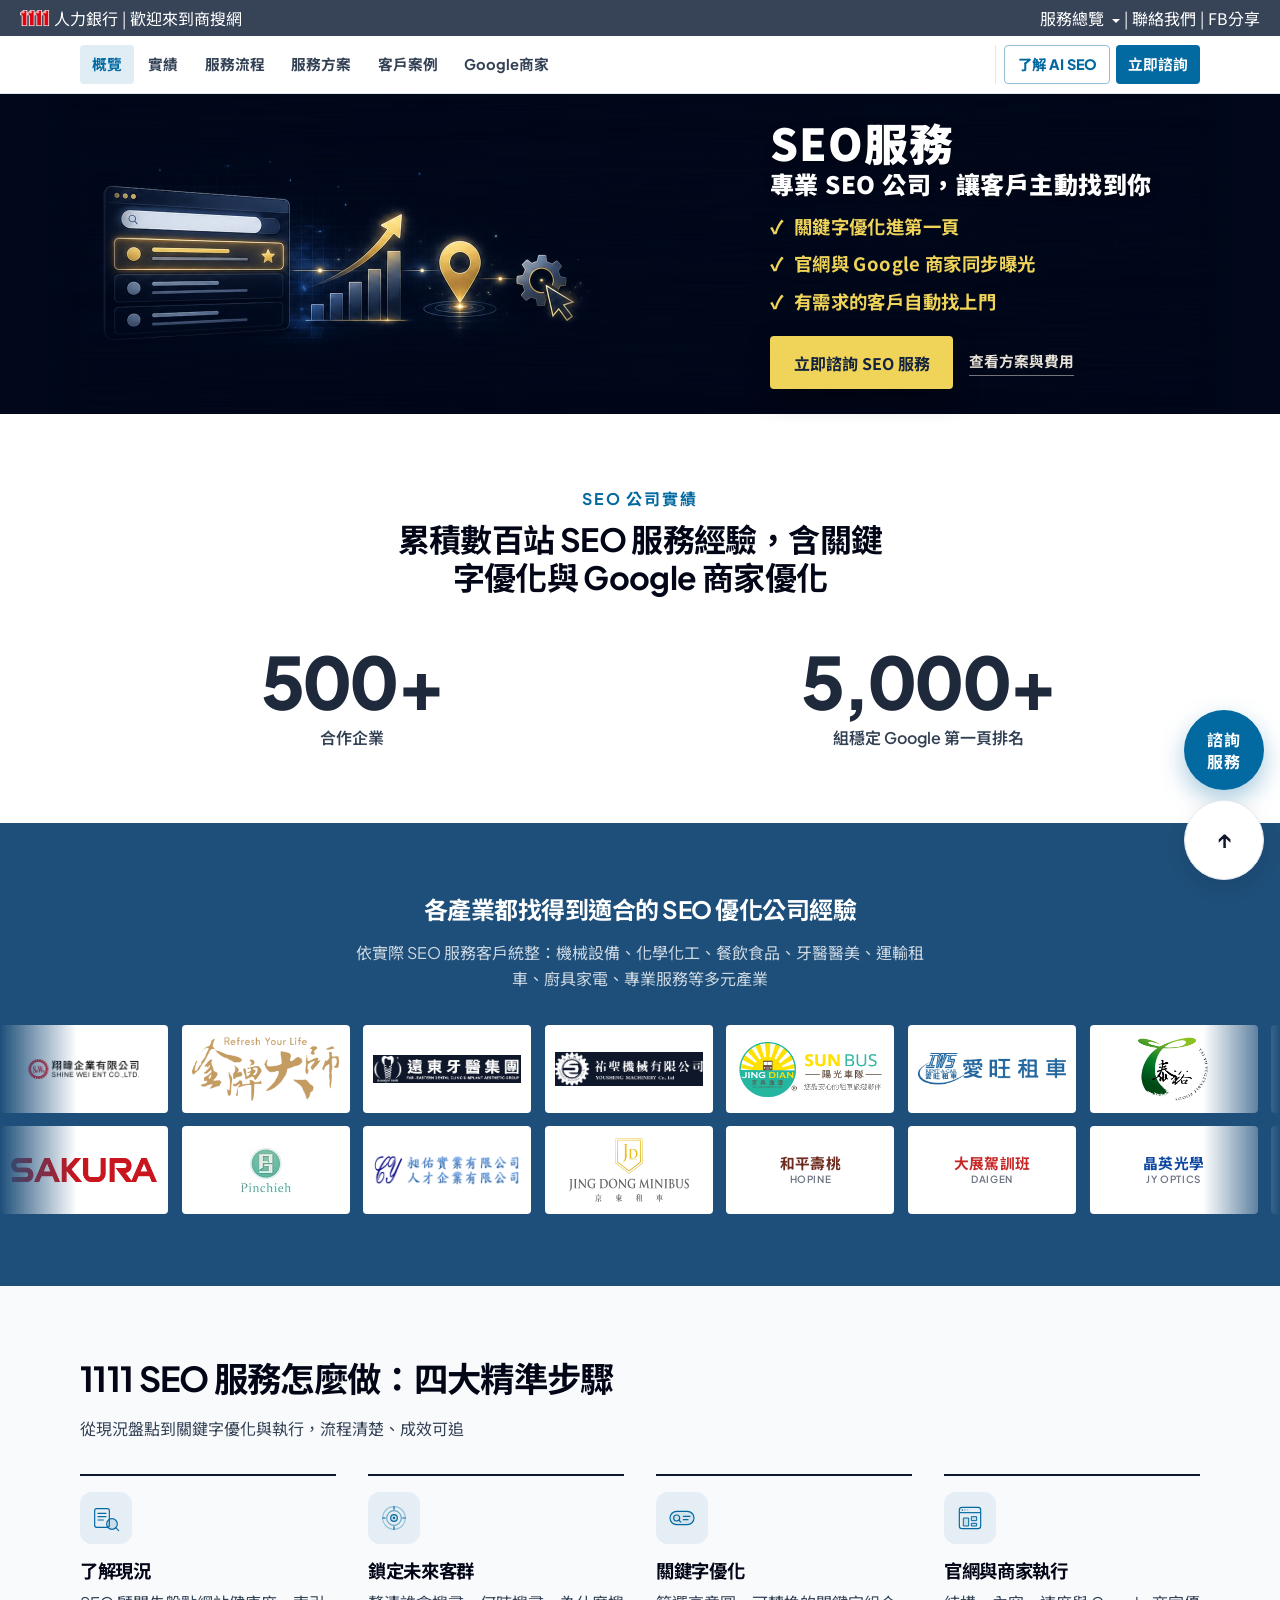
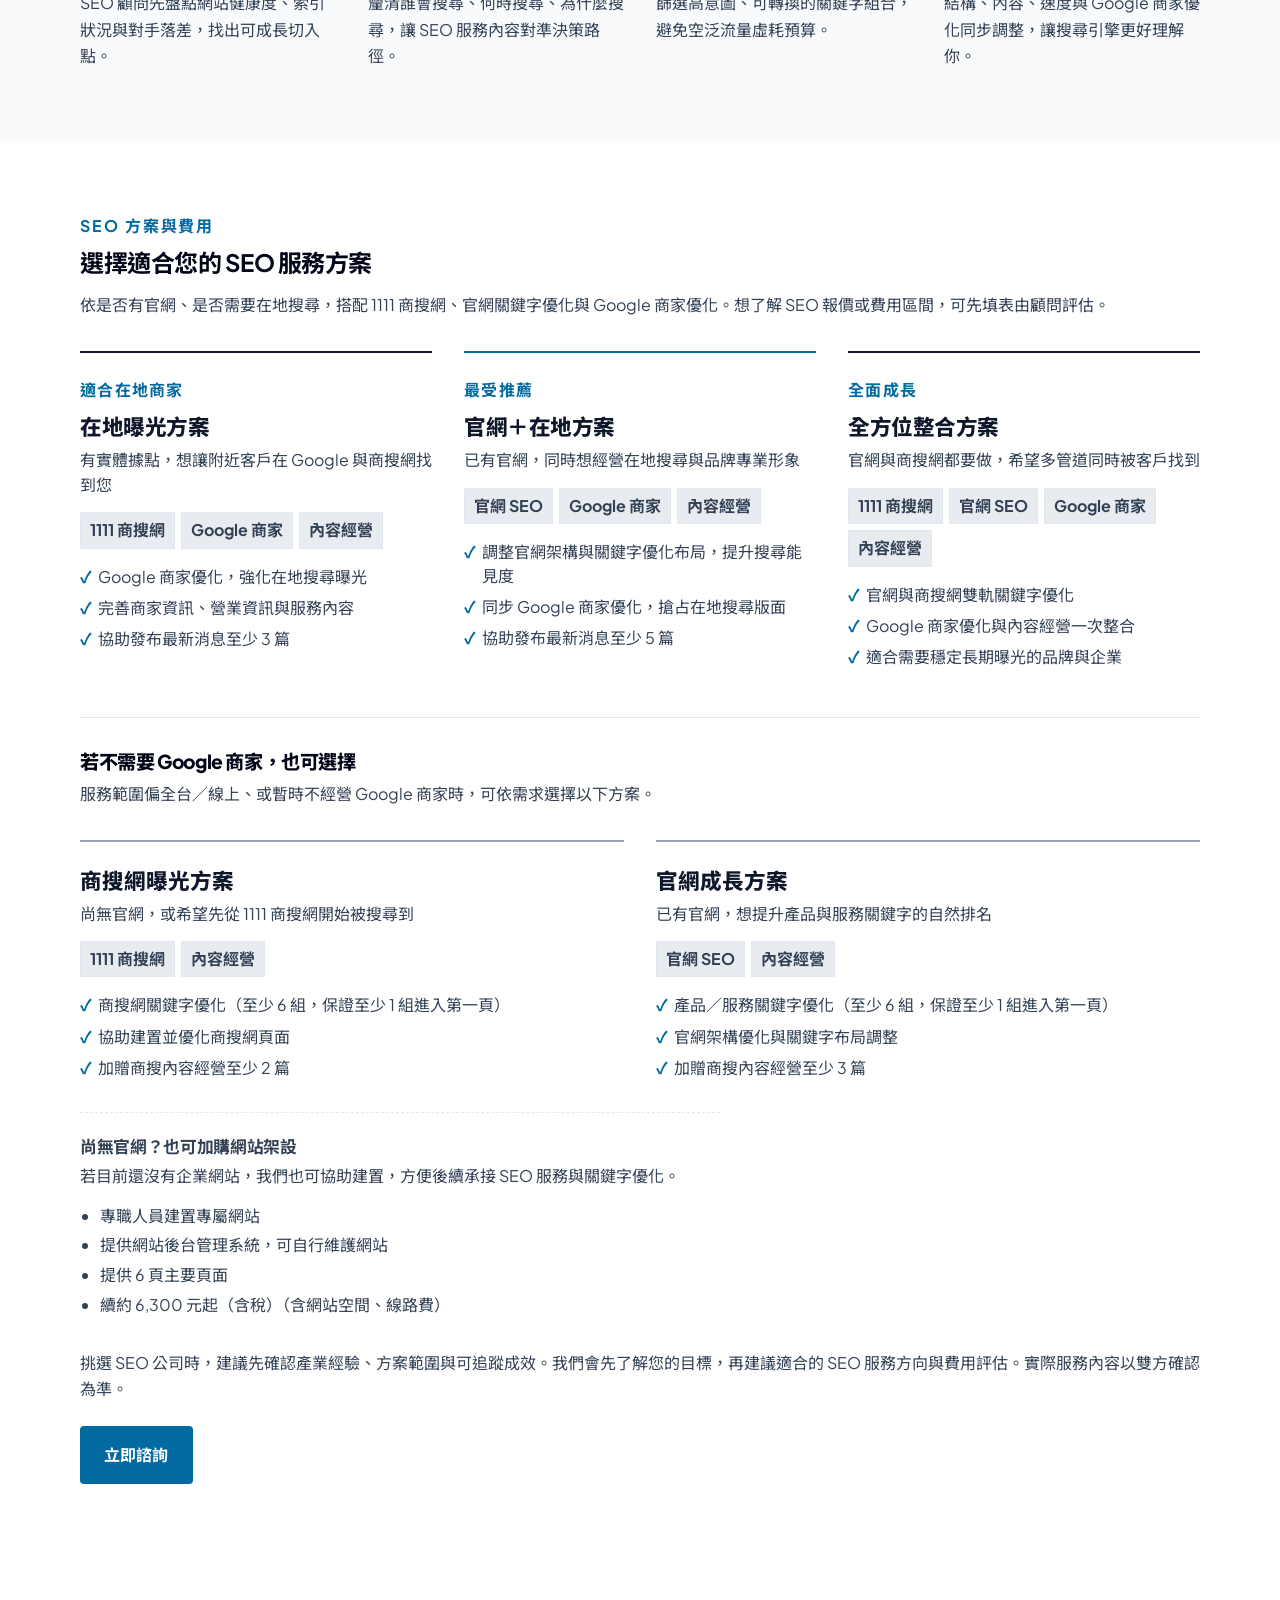
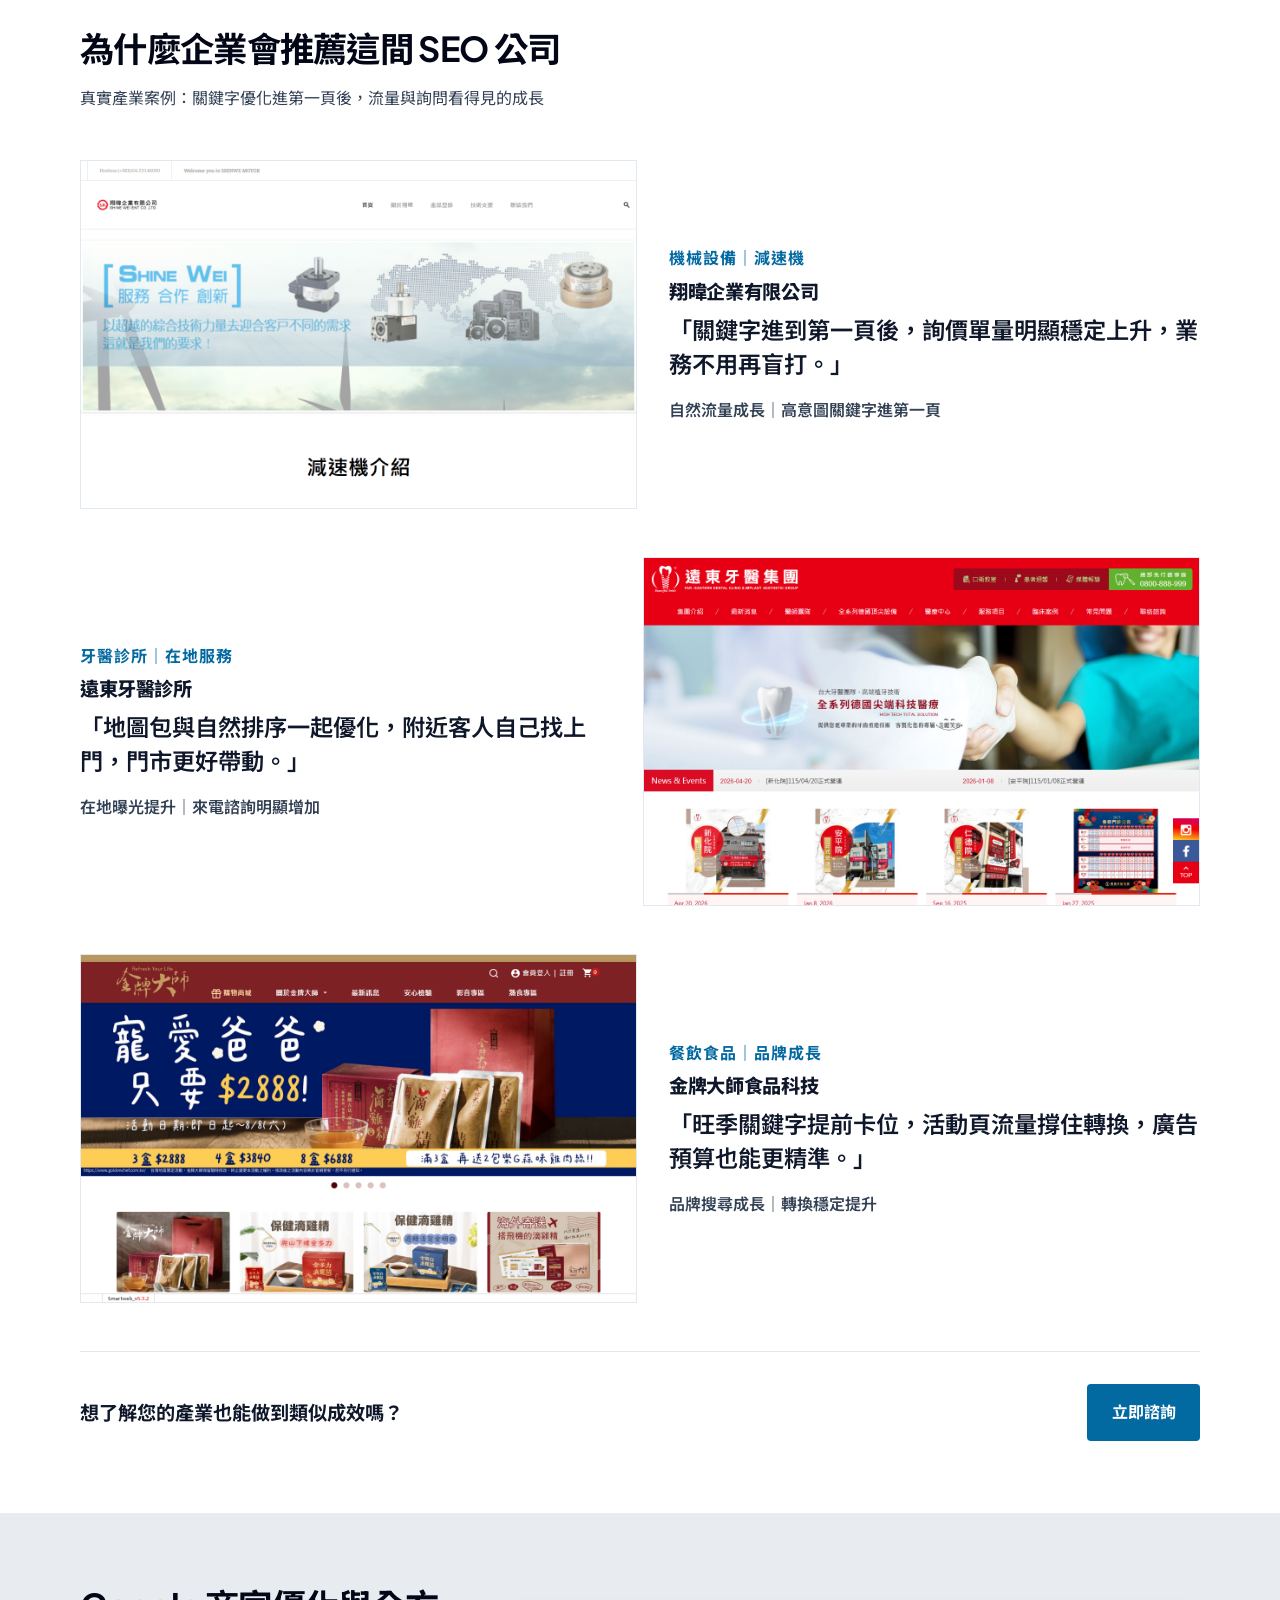
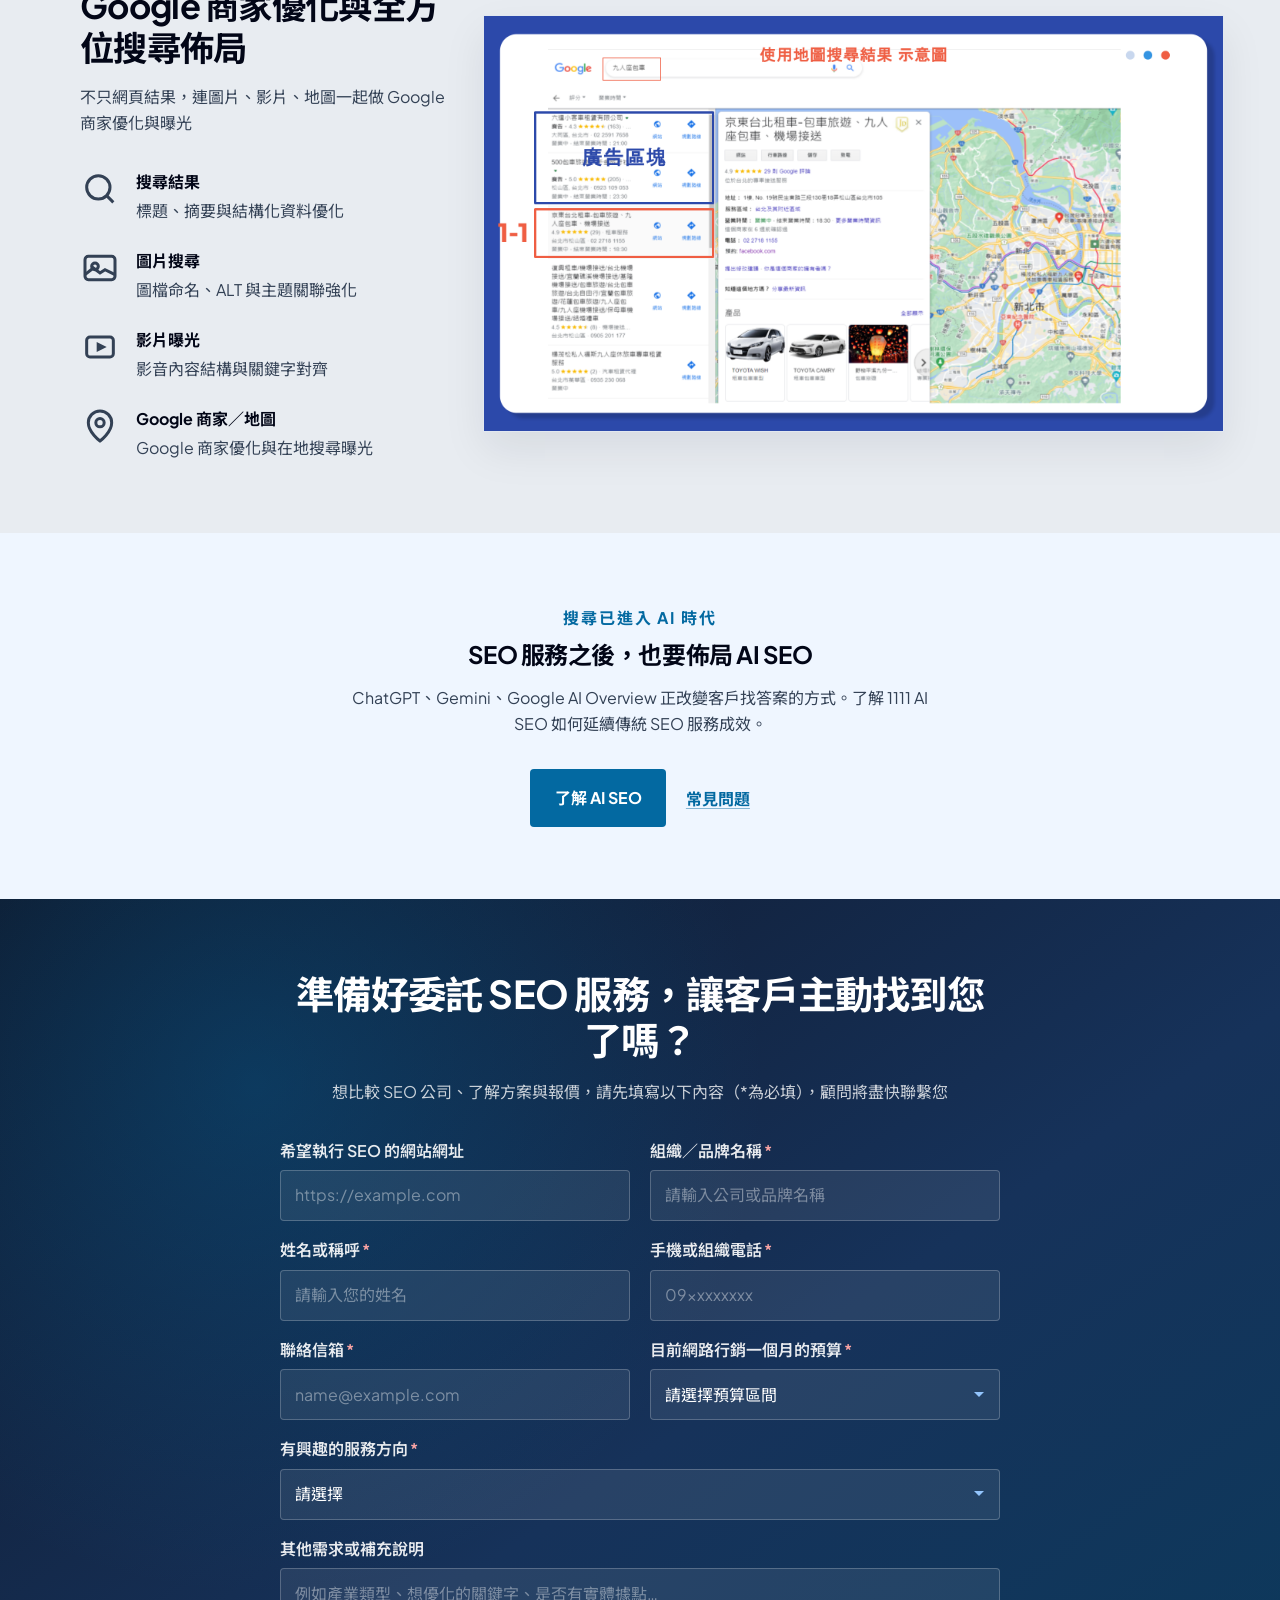
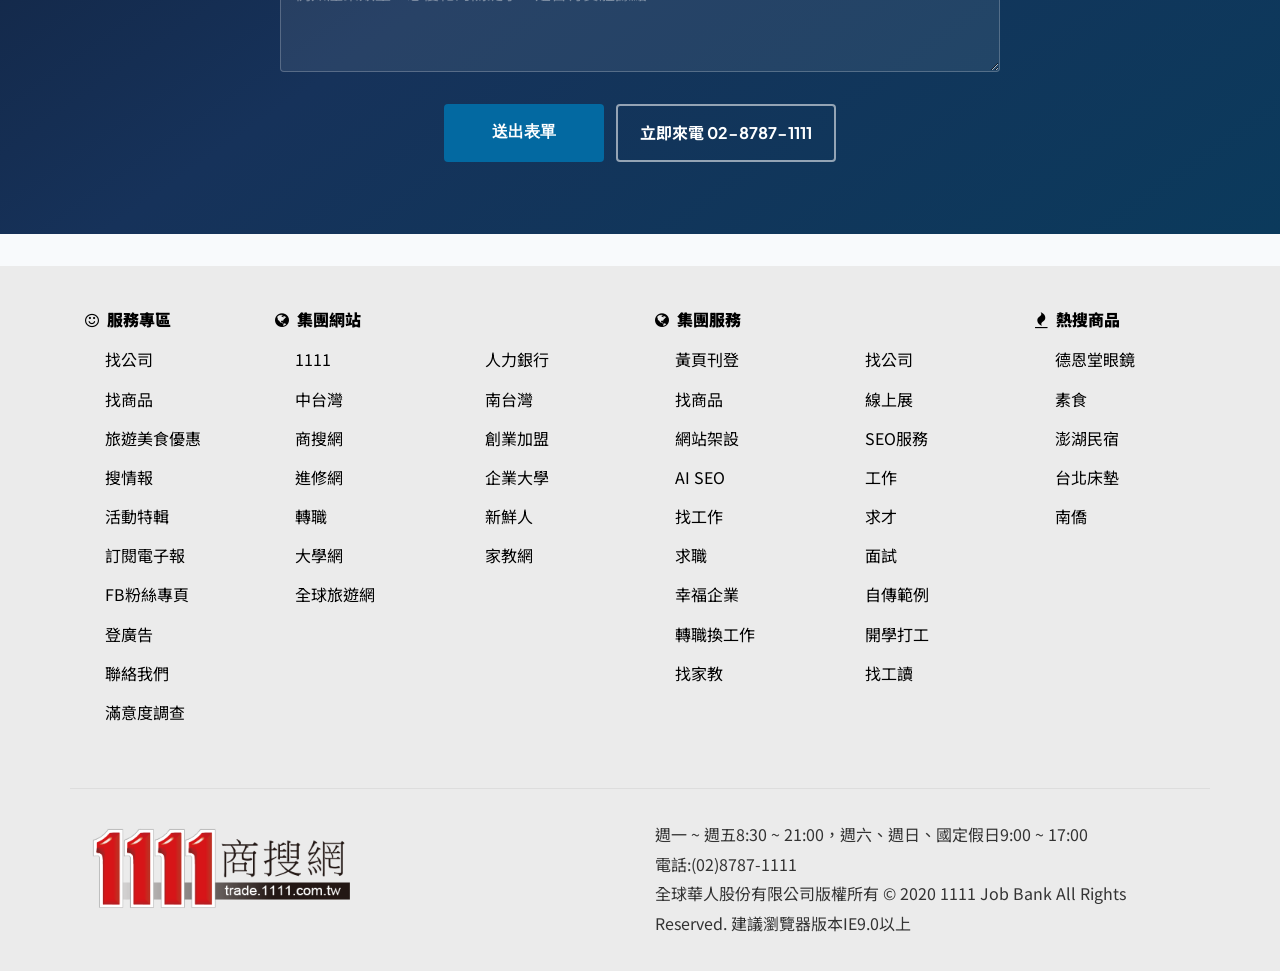
==== index.html @ 1b48c28c "Restore contact form recipients to Jerry and Tina. Co-authored-by: Cursor <cursoragent@cursor.com>" ====
<!DOCTYPE html>
<html lang="zh-Hant">
<head>
  <meta charset="UTF-8" />
  <meta name="viewport" content="width=device-width, initial-scale=1.0" />
  <title>1111 SEO服務｜專業SEO公司協助官網與Google商家排名</title>
  <meta name="description" content="找 SEO 服務？1111 商搜網是專業 SEO 公司，提供官網關鍵字優化、Google 商家優化與商搜網曝光，由 SEO 顧問協助評估方案與費用，讓客戶主動找到你。" />
  <meta name="robots" content="index, follow, max-image-preview:large, max-snippet:-1, max-video-preview:-1" />
  <meta name="author" content="1111商搜網" />
  <link rel="canonical" href="https://trade.1111.com.tw/seo/" />
  <link rel="icon" href="https://trade.1111.com.tw/seo/images/logo-1111.png" type="image/png" />
  <link rel="apple-touch-icon" href="https://trade.1111.com.tw/seo/images/logo-1111.png" />

  <meta property="og:locale" content="zh_TW" />
  <meta property="og:type" content="website" />
  <meta property="og:site_name" content="1111商搜網" />
  <meta property="og:url" content="https://trade.1111.com.tw/seo/" />
  <meta property="og:title" content="1111 SEO服務｜專業SEO公司協助官網與Google商家排名" />
  <meta property="og:description" content="找 SEO 服務？1111 商搜網是專業 SEO 公司，提供官網關鍵字優化、Google 商家優化與商搜網曝光，由 SEO 顧問協助評估方案與費用。" />
  <meta property="og:image" content="https://trade.1111.com.tw/seo/images/og-seo.jpg" />
  <meta property="og:image:width" content="1200" />
  <meta property="og:image:height" content="630" />
  <meta property="og:image:alt" content="1111 SEO服務｜專業SEO公司" />

  <meta name="twitter:card" content="summary_large_image" />
  <meta name="twitter:title" content="1111 SEO服務｜專業SEO公司協助官網與Google商家排名" />
  <meta name="twitter:description" content="1111 商搜網 SEO 服務：官網關鍵字優化、Google 商家優化與商搜網曝光，協助企業進第一頁。" />
  <meta name="twitter:image" content="https://trade.1111.com.tw/seo/images/og-seo.jpg" />

  <link rel="preconnect" href="https://fonts.googleapis.com" />
  <link rel="preconnect" href="https://fonts.gstatic.com" crossorigin />
  <link href="https://fonts.googleapis.com/css2?family=Noto+Sans+TC:wght@500;700;900&family=Plus+Jakarta+Sans:wght@400;500;600;700;800&display=swap" rel="stylesheet" />
  <link rel="stylesheet" href="https://cdnjs.cloudflare.com/ajax/libs/font-awesome/4.7.0/css/font-awesome.min.css" />
  <link rel="stylesheet" href="https://cdnjs.cloudflare.com/ajax/libs/animate.css/4.1.1/animate.min.css" />
  <link rel="stylesheet" href="css/styles.css?v=20260812-6" />
  <link rel="stylesheet" href="css/1111-chrome.css" />

  <script type="application/ld+json">
  {
    "@context": "https://schema.org",
    "@graph": [
      {
        "@type": "Organization",
        "@id": "https://trade.1111.com.tw/#organization",
        "name": "1111商搜網",
        "alternateName": "全球華人股份有限公司",
        "url": "https://trade.1111.com.tw/",
        "logo": {
          "@type": "ImageObject",
          "url": "https://trade.1111.com.tw/seo/images/1111_trade-black-logo.png"
        },
        "telephone": "+886-2-8787-1111",
        "sameAs": [
          "https://www.facebook.com/trade1111"
        ],
        "contactPoint": {
          "@type": "ContactPoint",
          "telephone": "+886-2-8787-1111",
          "contactType": "sales",
          "areaServed": "TW",
          "availableLanguage": ["zh-Hant"]
        }
      },
      {
        "@type": "WebSite",
        "@id": "https://trade.1111.com.tw/#website",
        "url": "https://trade.1111.com.tw/",
        "name": "1111商搜網",
        "publisher": { "@id": "https://trade.1111.com.tw/#organization" },
        "inLanguage": "zh-Hant"
      },
      {
        "@type": "WebPage",
        "@id": "https://trade.1111.com.tw/seo/#webpage",
        "url": "https://trade.1111.com.tw/seo/",
        "name": "1111 SEO服務｜專業SEO公司協助官網與Google商家排名",
        "description": "找 SEO 服務？1111 商搜網是專業 SEO 公司，提供官網關鍵字優化、Google 商家優化與商搜網曝光，由 SEO 顧問協助評估方案與費用，讓客戶主動找到你。",
        "isPartOf": { "@id": "https://trade.1111.com.tw/#website" },
        "about": { "@id": "https://trade.1111.com.tw/seo/#service" },
        "primaryImageOfPage": {
          "@type": "ImageObject",
          "url": "https://trade.1111.com.tw/seo/images/og-seo.jpg",
          "width": 1200,
          "height": 630
        },
        "inLanguage": "zh-Hant",
        "breadcrumb": { "@id": "https://trade.1111.com.tw/seo/#breadcrumb" }
      },
      {
        "@type": "Service",
        "@id": "https://trade.1111.com.tw/seo/#service",
        "name": "1111 SEO服務",
        "alternateName": ["SEO公司", "SEO優化公司", "SEO顧問"],
        "serviceType": "SEO服務／搜尋引擎優化",
        "description": "1111 商搜網提供 SEO 服務與 SEO 顧問諮詢，含官網關鍵字優化、Google 商家優化與商搜網曝光方案，協助企業提升 Google 排名與自然詢問。",
        "provider": { "@id": "https://trade.1111.com.tw/#organization" },
        "areaServed": {
          "@type": "Country",
          "name": "Taiwan"
        },
        "url": "https://trade.1111.com.tw/seo/"
      },
      {
        "@type": "BreadcrumbList",
        "@id": "https://trade.1111.com.tw/seo/#breadcrumb",
        "itemListElement": [
          {
            "@type": "ListItem",
            "position": 1,
            "name": "1111商搜網",
            "item": "https://trade.1111.com.tw/"
          },
          {
            "@type": "ListItem",
            "position": 2,
            "name": "SEO服務",
            "item": "https://trade.1111.com.tw/seo/"
          }
        ]
      }
    ]
  }
  </script>
</head>
<body>
  <!-- 黑Bar STAR (from trade.1111.com.tw) -->
  <!-- 黑Bar for Mobile STAR-->
  <div class="blackbar container-fluid d-block d-sm-none">
    <div class="row justify-content-end align-items-center">
      <ul>
        <li>
          <span>
            <a href="https://trade.1111.com.tw/Login.aspx">會員登入</a>
          </span>
        </li>
        <li><span><a class="dropdown-item disabled">&nbsp;|&nbsp;</a></span></li>
        <li>
          <span>
            <a href="https://trade.1111.com.tw/Reg.aspx">加入會員</a>
          </span>
        </li>
      </ul>
    </div>
  </div>
  <!-- 黑Bar for Mobile END-->
  <!-- 黑Bar for PC STAR-->
  <div class="blackbar container-fluid d-none d-sm-block">
    <div class="row justify-content-between align-items-center">
      <p>
        <a href="https://www.1111.com.tw/" title="1111人力銀行" target="_blank" rel="noopener">
          <img src="images/1111_head-logo.png" title="1111人力銀行" alt="1111人力銀行" />
          <span>人力銀行</span>
        </a>
        <span>&nbsp;|&nbsp;歡迎來到<a href="https://trade.1111.com.tw/" target="_self">商搜網</a></span>
      </p>
      <ul>
        <li class="nav-item dropdown">
          <a class="nav-link dropdown-toggle" href="#" id="navbardrop" data-toggle="dropdown" aria-haspopup="true" aria-expanded="false">
            服務總覽
          </a>
          <div class="dropdown-menu" aria-labelledby="navbardrop">
            <a class="dropdown-header">商搜推薦</a>
            <a class="dropdown-item" href="https://trade.1111.com.tw/company.aspx">找公司</a>
            <a class="dropdown-item" href="https://trade.1111.com.tw/goods.aspx">找商品</a>
            <a class="dropdown-item" href="https://trade.1111.com.tw/NewsList.aspx">搜情報</a>
            <a class="dropdown-item" href="https://trade.1111.com.tw/Events.aspx">活動特輯</a>
            <a class="dropdown-item" href="https://trade.1111.com.tw/Login.aspx">廠商登入</a>
            <a class="dropdown-item" href="https://trade.1111.com.tw/Reg.aspx">廠商註冊</a>
            <a class="dropdown-item" href="https://www.1111.com.tw/talents/epaper/ePaperIntro.asp?epaperNo=6">訂閱電子報</a>
            <a class="dropdown-item" href="https://docs.google.com/forms/d/1Bm0TAOIRC0gWYsR9g8ffPAaGZcdRbR0TsGsvaoNr2Gg/viewform?c=0&amp;w=1">滿意度調查</a>
            <a class="dropdown-item ad-link" href="https://trade.1111.com.tw/AD/TradeAD_Home1.aspx">登廣告</a>
          </div>
        </li>
        <li>&nbsp;|&nbsp;<span><a href="https://trade.1111.com.tw/ContactUs" target="_self">聯絡我們</a></span></li>
        <li>&nbsp;|&nbsp;<span><a href="javascript:void(0);" id="fb-share" target="_self">FB分享</a></span></li>
      </ul>
    </div>
  </div>
  <!-- 黑Bar for PC END-->
  <!-- 黑Bar END-->

  <nav class="page-nav" aria-label="頁面導覽">
    <div class="page-nav__inner">
      <div class="page-nav__sections" aria-label="本頁區塊">
        <a class="page-nav__link page-nav__link--desktop-only is-active" href="#top">概覽</a>
        <a class="page-nav__link page-nav__link--desktop-only" href="#stats">實績</a>
        <a class="page-nav__link" href="#pillars">服務流程</a>
        <a class="page-nav__link page-nav__link--desktop-only" href="#plans">服務方案</a>
        <a class="page-nav__link page-nav__link--desktop-only" href="#cases">客戶案例</a>
        <a class="page-nav__link" href="#google">Google商家</a>
      </div>
      <div class="page-nav__aside">
        <a class="page-nav__page" href="ai-seo.html">了解 AI SEO</a>
        <a class="page-nav__link page-nav__link--cta" href="#contact">立即諮詢</a>
      </div>
    </div>
  </nav>

  <!-- S1 Hero -->
  <section class="hero" id="top" aria-labelledby="hero-title">
    <div class="hero__frame">
      <div class="hero__visual">
        <img
          class="hero__img"
          src="images/hero-banner.jpg"
          alt="1111 SEO服務：專業SEO公司協助官網與Google商家關鍵字優化"
          width="2360"
          height="640"
          fetchpriority="high"
        />
      </div>
      <div class="hero__copy">
        <h1 id="hero-title" class="animate__animated animate__fadeInDown" style="--animate-duration:0.7s;--animate-delay:0.1s">
          <span class="hero__title-main">SEO服務</span>
          <span class="hero__title-sub">專業 SEO 公司，讓客戶主動找到你</span>
        </h1>
        <ul class="hero__benefits animate__animated animate__fadeInUp" style="--animate-duration:0.7s;--animate-delay:0.25s">
          <li>關鍵字優化進第一頁</li>
          <li>官網與 Google 商家同步曝光</li>
          <li>有需求的客戶自動找上門</li>
        </ul>
        <div class="hero__cta animate__animated animate__fadeInUp" style="--animate-duration:0.7s;--animate-delay:0.4s">
          <a class="btn btn--primary" href="#contact">立即諮詢 SEO 服務</a>
          <a class="hero__cta-link hero__cta-link--desktop-only" href="#plans">查看方案與費用</a>
          <a class="hero__cta-link hero__cta-link--mobile-only" href="#pillars">查看服務流程</a>
        </div>
      </div>
    </div>
  </section>

  <!-- S2 Stats -->
  <section class="section stats section--desktop-only" id="stats" aria-labelledby="stats-title">
    <div class="container">
      <p class="eyebrow reveal" data-animate="fadeInUp">SEO 公司實績</p>
      <h2 id="stats-title" class="reveal" data-animate="fadeInUp" data-delay="0.08s">累積數百站 SEO 服務經驗，含關鍵字優化與 Google 商家優化</h2>
      <div class="stats__grid">
        <div class="stat reveal" data-animate="fadeInUp" data-delay="0.12s">
          <p class="stat__num" data-count="500" data-suffix="+">0+</p>
          <p class="stat__label">合作企業</p>
        </div>
        <div class="stat reveal" data-animate="fadeInUp" data-delay="0.22s">
          <p class="stat__num" data-count="5000" data-suffix="+">0+</p>
          <p class="stat__label">組穩定 Google 第一頁排名</p>
        </div>
      </div>
    </div>
  </section>

  <!-- S3 Logo marquee -->
  <section class="section logos section--desktop-only" id="logos" aria-labelledby="logos-title">
    <div class="container">
      <h2 id="logos-title" class="reveal" data-animate="fadeInUp">各產業都找得到適合的 SEO 優化公司經驗</h2>
      <p class="section__sub reveal" data-animate="fadeInUp" data-delay="0.08s">依實際 SEO 服務客戶統整：機械設備、化學化工、餐飲食品、牙醫醫美、運輸租車、廚具家電、專業服務等多元產業</p>
    </div>
    <div class="logo-marquee reveal" data-animate="fadeIn" data-delay="0.12s" data-duration="0.7s" aria-label="合作廠商品牌">
      <div class="logo-marquee__row logo-marquee__row--ltr">
        <div class="logo-marquee__track">
          <ul class="logo-marquee__group" role="list">
            <li>
              <a href="https://www.shinwe.com.tw/" target="_blank" rel="noopener" title="翔暐企業有限公司">
                <img src="images/logos/shinwe.png" alt="翔暐企業有限公司" loading="lazy" width="308" height="42" />
              </a>
            </li>
            <li>
              <a href="https://www.goldenchef.com.tw/" target="_blank" rel="noopener" title="金牌大師食品科技">
                <img src="images/logos/goldenchef.png" alt="金牌大師食品科技" loading="lazy" width="200" height="80" />
              </a>
            </li>
            <li>
              <a href="https://www.fed.com.tw/" target="_blank" rel="noopener" title="遠東牙醫診所">
                <img src="images/logos/fed.png" alt="遠東牙醫診所" loading="lazy" width="240" height="80" />
              </a>
            </li>
            <li>
              <a href="https://www.yousheng.com.tw/" target="_blank" rel="noopener" title="祐聖機械">
                <img src="images/logos/yousheng.png" alt="祐聖機械" loading="lazy" width="240" height="56" />
              </a>
            </li>
            <li>
              <a href="https://sunbus-tw.com/" target="_blank" rel="noopener" title="京典通運">
                <img src="images/logos/sunbus.png" alt="京典通運" loading="lazy" width="240" height="80" />
              </a>
            </li>
            <li>
              <a href="https://www.iws.com.tw/" target="_blank" rel="noopener" title="IWS愛旺租車">
                <img src="images/logos/iws.png" alt="IWS愛旺租車" loading="lazy" width="240" height="80" />
              </a>
            </li>
            <li>
              <a href="https://www.taiyu-food.com.tw/" target="_blank" rel="noopener" title="品裕素食食品">
                <img src="images/logos/taiyu.png" alt="品裕素食食品" loading="lazy" width="200" height="160" />
              </a>
            </li>
            <li>
              <a href="https://topbuild.com.tw/" target="_blank" rel="noopener" title="綠藝建設">
                <img src="images/logos/topbuild.svg" alt="綠藝建設" loading="lazy" width="127" height="39" />
              </a>
            </li>
            <li>
              <a href="https://www.liftcar.com.tw/" target="_blank" rel="noopener" title="翔笙國際機械">
                <img src="images/logos/liftcar.png" alt="翔笙國際機械" loading="lazy" width="240" height="60" />
              </a>
            </li>
            <li>
              <a class="logo-tile" href="https://www.taichiang.com.tw/" target="_blank" rel="noopener" title="台江化學工業">
                <span class="logo-tile__name" style="--tile-color:#1e4f7a">台江化學</span>
                <span class="logo-tile__en">TAI CHIANG</span>
              </a>
            </li>
          </ul>
          <ul class="logo-marquee__group" role="presentation" aria-hidden="true">
            <li>
              <a href="https://www.shinwe.com.tw/" target="_blank" rel="noopener" tabindex="-1">
                <img src="images/logos/shinwe.png" alt="翔暐企業有限公司" loading="lazy" width="308" height="42" />
              </a>
            </li>
            <li>
              <a href="https://www.goldenchef.com.tw/" target="_blank" rel="noopener" tabindex="-1">
                <img src="images/logos/goldenchef.png" alt="金牌大師食品科技" loading="lazy" width="200" height="80" />
              </a>
            </li>
            <li>
              <a href="https://www.fed.com.tw/" target="_blank" rel="noopener" tabindex="-1">
                <img src="images/logos/fed.png" alt="遠東牙醫診所" loading="lazy" width="240" height="80" />
              </a>
            </li>
            <li>
              <a href="https://www.yousheng.com.tw/" target="_blank" rel="noopener" tabindex="-1">
                <img src="images/logos/yousheng.png" alt="祐聖機械" loading="lazy" width="240" height="56" />
              </a>
            </li>
            <li>
              <a href="https://sunbus-tw.com/" target="_blank" rel="noopener" tabindex="-1">
                <img src="images/logos/sunbus.png" alt="京典通運" loading="lazy" width="240" height="80" />
              </a>
            </li>
            <li>
              <a href="https://www.iws.com.tw/" target="_blank" rel="noopener" tabindex="-1">
                <img src="images/logos/iws.png" alt="IWS愛旺租車" loading="lazy" width="240" height="80" />
              </a>
            </li>
            <li>
              <a href="https://www.taiyu-food.com.tw/" target="_blank" rel="noopener" tabindex="-1">
                <img src="images/logos/taiyu.png" alt="品裕素食食品" loading="lazy" width="200" height="160" />
              </a>
            </li>
            <li>
              <a href="https://topbuild.com.tw/" target="_blank" rel="noopener" tabindex="-1">
                <img src="images/logos/topbuild.svg" alt="綠藝建設" loading="lazy" width="127" height="39" />
              </a>
            </li>
            <li>
              <a href="https://www.liftcar.com.tw/" target="_blank" rel="noopener" tabindex="-1">
                <img src="images/logos/liftcar.png" alt="翔笙國際機械" loading="lazy" width="240" height="60" />
              </a>
            </li>
            <li>
              <a class="logo-tile" href="https://www.taichiang.com.tw/" target="_blank" rel="noopener" tabindex="-1">
                <span class="logo-tile__name" style="--tile-color:#1e4f7a">台江化學</span>
                <span class="logo-tile__en">TAI CHIANG</span>
              </a>
            </li>
          </ul>
        </div>
      </div>
      <div class="logo-marquee__row logo-marquee__row--rtl">
        <div class="logo-marquee__track">
          <ul class="logo-marquee__group" role="list">
            <li>
              <a href="https://www.sakura.com.tw/" target="_blank" rel="noopener" title="台灣櫻花">
                <img src="images/logos/sakura.png" alt="台灣櫻花" loading="lazy" width="240" height="80" />
              </a>
            </li>
            <li>
              <a href="https://www.pinchieh.com/" target="_blank" rel="noopener" title="品捷翻譯社">
                <img src="images/logos/pinchieh.jpg" alt="品捷翻譯社" loading="lazy" width="160" height="160" />
              </a>
            </li>
            <li>
              <a href="https://www.changyoulift.com/" target="_blank" rel="noopener" title="昶佑實業">
                <img src="images/logos/changyou.png" alt="昶佑實業" loading="lazy" width="240" height="80" />
              </a>
            </li>
            <li>
              <a href="https://www.jdminibus.com/" target="_blank" rel="noopener" title="京東小客車租賃">
                <img src="images/logos/jdminibus.svg" alt="京東小客車租賃" loading="lazy" width="240" height="128" />
              </a>
            </li>
            <li>
              <a class="logo-tile" href="http://www.hopine.com.tw/" target="_blank" rel="noopener" title="和品食品／和平壽桃">
                <span class="logo-tile__name" style="--tile-color:#6d2c1f">和平壽桃</span>
                <span class="logo-tile__en">HOPINE</span>
              </a>
            </li>
            <li>
              <a class="logo-tile" href="http://www.daigen.com.tw/" target="_blank" rel="noopener" title="大展汽車駕訓班">
                <span class="logo-tile__name" style="--tile-color:#c62828">大展駕訓班</span>
                <span class="logo-tile__en">DAIGEN</span>
              </a>
            </li>
            <li>
              <a class="logo-tile" href="https://www.048870465.com.tw/" target="_blank" rel="noopener" title="晶英光學社">
                <span class="logo-tile__name" style="--tile-color:#0d47a1">晶英光學</span>
                <span class="logo-tile__en">JY OPTICS</span>
              </a>
            </li>
            <li>
              <a class="logo-tile" href="https://www.apple-dentist.com.tw/" target="_blank" rel="noopener" title="蘋果聯盟牙醫診所">
                <span class="logo-tile__name" style="--tile-color:#e53935">蘋果聯盟牙醫</span>
                <span class="logo-tile__en">APPLE DENTIST</span>
              </a>
            </li>
            <li>
              <a href="https://www.mace.com.tw/" target="_blank" rel="noopener" title="碼析企業／麻吉POS">
                <img src="images/logos/mace.jpg" alt="碼析企業／麻吉POS" loading="lazy" width="160" height="80" />
              </a>
            </li>
          </ul>
          <ul class="logo-marquee__group" role="presentation" aria-hidden="true">
            <li>
              <a href="https://www.sakura.com.tw/" target="_blank" rel="noopener" tabindex="-1">
                <img src="images/logos/sakura.png" alt="台灣櫻花" loading="lazy" width="240" height="80" />
              </a>
            </li>
            <li>
              <a href="https://www.pinchieh.com/" target="_blank" rel="noopener" tabindex="-1">
                <img src="images/logos/pinchieh.jpg" alt="品捷翻譯社" loading="lazy" width="160" height="160" />
              </a>
            </li>
            <li>
              <a href="https://www.changyoulift.com/" target="_blank" rel="noopener" tabindex="-1">
                <img src="images/logos/changyou.png" alt="昶佑實業" loading="lazy" width="240" height="80" />
              </a>
            </li>
            <li>
              <a href="https://www.jdminibus.com/" target="_blank" rel="noopener" tabindex="-1">
                <img src="images/logos/jdminibus.svg" alt="京東小客車租賃" loading="lazy" width="240" height="128" />
              </a>
            </li>
            <li>
              <a class="logo-tile" href="http://www.hopine.com.tw/" target="_blank" rel="noopener" tabindex="-1">
                <span class="logo-tile__name" style="--tile-color:#6d2c1f">和平壽桃</span>
                <span class="logo-tile__en">HOPINE</span>
              </a>
            </li>
            <li>
              <a class="logo-tile" href="http://www.daigen.com.tw/" target="_blank" rel="noopener" tabindex="-1">
                <span class="logo-tile__name" style="--tile-color:#c62828">大展駕訓班</span>
                <span class="logo-tile__en">DAIGEN</span>
              </a>
            </li>
            <li>
              <a class="logo-tile" href="https://www.048870465.com.tw/" target="_blank" rel="noopener" tabindex="-1">
                <span class="logo-tile__name" style="--tile-color:#0d47a1">晶英光學</span>
                <span class="logo-tile__en">JY OPTICS</span>
              </a>
            </li>
            <li>
              <a class="logo-tile" href="https://www.apple-dentist.com.tw/" target="_blank" rel="noopener" tabindex="-1">
                <span class="logo-tile__name" style="--tile-color:#e53935">蘋果聯盟牙醫</span>
                <span class="logo-tile__en">APPLE DENTIST</span>
              </a>
            </li>
            <li>
              <a href="https://www.mace.com.tw/" target="_blank" rel="noopener" tabindex="-1">
                <img src="images/logos/mace.jpg" alt="碼析企業／麻吉POS" loading="lazy" width="160" height="80" />
              </a>
            </li>
          </ul>
        </div>
      </div>
    </div>
  </section>

  <!-- S4 Four pillars -->
  <section class="section pillars" id="pillars" aria-labelledby="pillars-title">
    <div class="container">
      <h2 id="pillars-title" class="reveal" data-animate="fadeInUp">1111 SEO 服務怎麼做：四大精準步驟</h2>
      <p class="section__sub reveal" data-animate="fadeInUp" data-delay="0.08s">從現況盤點到關鍵字優化與執行，流程清楚、成效可追</p>
      <div class="pillars__grid">
        <article class="pillar reveal" data-animate="fadeInUp" data-delay="0s">
          <div class="pillar__icon" aria-hidden="true">
            <svg viewBox="0 0 48 48" fill="none">
              <rect x="7" y="10" width="22" height="28" rx="3" stroke="currentColor" stroke-width="1.75"/>
              <path d="M12 17h12M12 22h12M12 27h8" stroke="currentColor" stroke-width="1.75" stroke-linecap="round"/>
              <circle cx="33" cy="33" r="8" fill="currentColor" fill-opacity="0.12" stroke="currentColor" stroke-width="1.75"/>
              <path d="M38.5 38.5L43 43" stroke="currentColor" stroke-width="1.75" stroke-linecap="round"/>
            </svg>
          </div>
          <h3>了解現況</h3>
          <p>SEO 顧問先盤點網站健康度、索引狀況與對手落差，找出可成長切入點。</p>
        </article>
        <article class="pillar reveal" data-animate="fadeInUp" data-delay="0.1s">
          <div class="pillar__icon" aria-hidden="true">
            <svg viewBox="0 0 48 48" fill="none">
              <circle cx="24" cy="24" r="17" stroke="currentColor" stroke-width="1.75" stroke-opacity="0.35"/>
              <circle cx="24" cy="24" r="11" stroke="currentColor" stroke-width="1.75" stroke-opacity="0.55"/>
              <circle cx="24" cy="24" r="5" fill="currentColor" fill-opacity="0.15" stroke="currentColor" stroke-width="1.75"/>
              <circle cx="24" cy="24" r="1.75" fill="currentColor"/>
              <path d="M24 7v4M24 37v4M7 24h4M37 24h4" stroke="currentColor" stroke-width="1.75" stroke-linecap="round"/>
            </svg>
          </div>
          <h3>鎖定未來客群</h3>
          <p>釐清誰會搜尋、何時搜尋、為什麼搜尋，讓 SEO 服務內容對準決策路徑。</p>
        </article>
        <article class="pillar reveal" data-animate="fadeInUp" data-delay="0.2s">
          <div class="pillar__icon" aria-hidden="true">
            <svg viewBox="0 0 48 48" fill="none">
              <rect x="6" y="14" width="36" height="20" rx="10" fill="currentColor" fill-opacity="0.08" stroke="currentColor" stroke-width="1.75"/>
              <circle cx="16" cy="24" r="4.5" stroke="currentColor" stroke-width="1.75"/>
              <path d="M19.2 27.2L22 30" stroke="currentColor" stroke-width="1.75" stroke-linecap="round"/>
              <path d="M26 21.5h10M26 26.5h7" stroke="currentColor" stroke-width="1.75" stroke-linecap="round"/>
            </svg>
          </div>
          <h3>關鍵字優化</h3>
          <p>篩選高意圖、可轉換的關鍵字組合，避免空泛流量虛耗預算。</p>
        </article>
        <article class="pillar reveal" data-animate="fadeInUp" data-delay="0.3s">
          <div class="pillar__icon" aria-hidden="true">
            <svg viewBox="0 0 48 48" fill="none">
              <rect x="8" y="8" width="32" height="32" rx="4" stroke="currentColor" stroke-width="1.75"/>
              <path d="M8 16h32" stroke="currentColor" stroke-width="1.75"/>
              <circle cx="12.5" cy="12" r="1.25" fill="currentColor"/>
              <circle cx="16.5" cy="12" r="1.25" fill="currentColor" fill-opacity="0.55"/>
              <circle cx="20.5" cy="12" r="1.25" fill="currentColor" fill-opacity="0.35"/>
              <path d="M14 24h8v12H14zM26 22h8v6h-8zM26 32h8v4h-8z" fill="currentColor" fill-opacity="0.12" stroke="currentColor" stroke-width="1.5" stroke-linejoin="round"/>
            </svg>
          </div>
          <h3>官網與商家執行</h3>
          <p>結構、內容、速度與 Google 商家優化同步調整，讓搜尋引擎更好理解你。</p>
        </article>
      </div>
    </div>
  </section>

  <!-- Plans -->
  <section class="section plans section--desktop-only" id="plans" aria-labelledby="plans-title">
    <div class="container">
      <p class="eyebrow reveal" data-animate="fadeInUp">SEO 方案與費用</p>
      <h2 id="plans-title" class="reveal" data-animate="fadeInUp" data-delay="0.08s">選擇適合您的 SEO 服務方案</h2>
      <p class="section__sub reveal" data-animate="fadeInUp" data-delay="0.12s">依是否有官網、是否需要在地搜尋，搭配 1111 商搜網、官網關鍵字優化與 Google 商家優化。想了解 SEO 報價或費用區間，可先填表由顧問評估。</p>

      <div class="plans__grid plans__grid--main">
        <article class="plan reveal" data-animate="fadeInUp" data-delay="0s">
          <p class="plan__badge">適合在地商家</p>
          <h3 class="plan__name">在地曝光方案</h3>
          <p class="plan__who">有實體據點，想讓附近客戶在 Google 與商搜網找到您</p>
          <ul class="plan__tags" aria-label="服務項目">
            <li>1111 商搜網</li>
            <li>Google 商家</li>
            <li>內容經營</li>
          </ul>
          <ul class="plan__features">
            <li>Google 商家優化，強化在地搜尋曝光</li>
            <li>完善商家資訊、營業資訊與服務內容</li>
            <li>協助發布最新消息至少 3 篇</li>
          </ul>
        </article>

        <article class="plan plan--featured reveal" data-animate="fadeInUp" data-delay="0.1s">
          <p class="plan__badge">最受推薦</p>
          <h3 class="plan__name">官網＋在地方案</h3>
          <p class="plan__who">已有官網，同時想經營在地搜尋與品牌專業形象</p>
          <ul class="plan__tags" aria-label="服務項目">
            <li>官網 SEO</li>
            <li>Google 商家</li>
            <li>內容經營</li>
          </ul>
          <ul class="plan__features">
            <li>調整官網架構與關鍵字優化布局，提升搜尋能見度</li>
            <li>同步 Google 商家優化，搶占在地搜尋版面</li>
            <li>協助發布最新消息至少 5 篇</li>
          </ul>
        </article>

        <article class="plan reveal" data-animate="fadeInUp" data-delay="0.2s">
          <p class="plan__badge">全面成長</p>
          <h3 class="plan__name">全方位整合方案</h3>
          <p class="plan__who">官網與商搜網都要做，希望多管道同時被客戶找到</p>
          <ul class="plan__tags" aria-label="服務項目">
            <li>1111 商搜網</li>
            <li>官網 SEO</li>
            <li>Google 商家</li>
            <li>內容經營</li>
          </ul>
          <ul class="plan__features">
            <li>官網與商搜網雙軌關鍵字優化</li>
            <li>Google 商家優化與內容經營一次整合</li>
            <li>適合需要穩定長期曝光的品牌與企業</li>
          </ul>
        </article>
      </div>

      <div class="plans__alt reveal" data-animate="fadeInUp">
        <h3 class="plans__alt-title">若不需要 Google 商家，也可選擇</h3>
        <p class="plans__alt-note">服務範圍偏全台／線上、或暫時不經營 Google 商家時，可依需求選擇以下方案。</p>
        <div class="plans__grid plans__grid--alt">
          <article class="plan plan--alt">
            <h4 class="plan__name">商搜網曝光方案</h4>
            <p class="plan__who">尚無官網，或希望先從 1111 商搜網開始被搜尋到</p>
            <ul class="plan__tags" aria-label="服務項目">
              <li>1111 商搜網</li>
              <li>內容經營</li>
            </ul>
            <ul class="plan__features">
              <li>商搜網關鍵字優化（至少 6 組，保證至少 1 組進入第一頁）</li>
              <li>協助建置並優化商搜網頁面</li>
              <li>加贈商搜內容經營至少 2 篇</li>
            </ul>
          </article>
          <article class="plan plan--alt">
            <h4 class="plan__name">官網成長方案</h4>
            <p class="plan__who">已有官網，想提升產品與服務關鍵字的自然排名</p>
            <ul class="plan__tags" aria-label="服務項目">
              <li>官網 SEO</li>
              <li>內容經營</li>
            </ul>
            <ul class="plan__features">
              <li>產品／服務關鍵字優化（至少 6 組，保證至少 1 組進入第一頁）</li>
              <li>官網架構優化與關鍵字布局調整</li>
              <li>加贈商搜內容經營至少 3 篇</li>
            </ul>
          </article>
        </div>
      </div>

      <aside class="plans__aside reveal" data-animate="fadeInUp" aria-labelledby="webhost-title">
        <h3 id="webhost-title" class="plans__aside-title">尚無官網？也可加購網站架設</h3>
        <p class="plans__aside-lead">若目前還沒有企業網站，我們也可協助建置，方便後續承接 SEO 服務與關鍵字優化。</p>
        <ul class="plans__aside-list">
          <li>專職人員建置專屬網站</li>
          <li>提供網站後台管理系統，可自行維護網站</li>
          <li>提供 6 頁主要頁面</li>
          <li>續約 6,300 元起（含稅）（含網站空間、線路費）</li>
        </ul>
      </aside>

      <p class="plans__footnote reveal" data-animate="fadeInUp">挑選 SEO 公司時，建議先確認產業經驗、方案範圍與可追蹤成效。我們會先了解您的目標，再建議適合的 SEO 服務方向與費用評估。實際服務內容以雙方確認為準。</p>
      <div class="plans__cta reveal" data-animate="fadeInUp">
        <a class="btn btn--primary" href="#contact">立即諮詢</a>
      </div>
    </div>
  </section>

  <!-- S5 Cases zigzag -->
  <section class="section cases section--desktop-only" id="cases" aria-labelledby="cases-title">
    <div class="container">
      <h2 id="cases-title" class="reveal" data-animate="fadeInUp">為什麼企業會推薦這間 SEO 公司</h2>
      <p class="section__sub reveal" data-animate="fadeInUp" data-delay="0.08s">真實產業案例：關鍵字優化進第一頁後，流量與詢問看得見的成長</p>

      <article class="case case--left reveal" data-animate="fadeInLeft" data-duration="0.75s">
        <div class="case__media">
          <img src="images/cases/shinwe.png" alt="翔暐企業有限公司官網截圖" loading="lazy" width="640" height="400" />
        </div>
        <div class="case__body">
          <p class="case__industry">機械設備｜減速機</p>
          <h3 class="case__name">翔暐企業有限公司</h3>
          <blockquote>「關鍵字進到第一頁後，詢價單量明顯穩定上升，業務不用再盲打。」</blockquote>
          <p class="case__result">自然流量成長｜高意圖關鍵字進第一頁</p>
        </div>
      </article>

      <article class="case case--right reveal" data-animate="fadeInRight" data-duration="0.75s">
        <div class="case__media">
          <img src="images/cases/fed-dentist.png" alt="遠東牙醫診所官網截圖" loading="lazy" width="640" height="400" />
        </div>
        <div class="case__body">
          <p class="case__industry">牙醫診所｜在地服務</p>
          <h3 class="case__name">遠東牙醫診所</h3>
          <blockquote>「地圖包與自然排序一起優化，附近客人自己找上門，門市更好帶動。」</blockquote>
          <p class="case__result">在地曝光提升｜來電諮詢明顯增加</p>
        </div>
      </article>

      <article class="case case--left reveal" data-animate="fadeInLeft" data-duration="0.75s">
        <div class="case__media">
          <img src="images/cases/goldenchef.png" alt="金牌大師食品官網截圖" loading="lazy" width="640" height="400" />
        </div>
        <div class="case__body">
          <p class="case__industry">餐飲食品｜品牌成長</p>
          <h3 class="case__name">金牌大師食品科技</h3>
          <blockquote>「旺季關鍵字提前卡位，活動頁流量撐住轉換，廣告預算也能更精準。」</blockquote>
          <p class="case__result">品牌搜尋成長｜轉換穩定提升</p>
        </div>
      </article>

      <div class="cases__cta reveal" data-animate="fadeInUp">
        <p>想了解您的產業也能做到類似成效嗎？</p>
        <a class="btn btn--primary" href="#contact">立即諮詢</a>
      </div>
    </div>
  </section>

  <!-- S6 Google features -->
  <section class="section google" id="google" aria-labelledby="google-title">
    <div class="container google__layout">
      <div class="google__copy reveal" data-animate="fadeInLeft" data-duration="0.7s">
        <h2 id="google-title">Google 商家優化與全方位搜尋佈局</h2>
        <p class="section__sub">不只網頁結果，連圖片、影片、地圖一起做 Google 商家優化與曝光</p>
        <ul class="feature-list">
          <li>
            <span class="feature-list__icon" aria-hidden="true">
              <svg viewBox="0 0 24 24" fill="none"><circle cx="11" cy="11" r="7" stroke="currentColor" stroke-width="1.8"/><path d="M16 16l4 4" stroke="currentColor" stroke-width="1.8"/></svg>
            </span>
            <div>
              <strong>搜尋結果</strong>
              <span>標題、摘要與結構化資料優化</span>
            </div>
          </li>
          <li>
            <span class="feature-list__icon" aria-hidden="true">
              <svg viewBox="0 0 24 24" fill="none"><rect x="3" y="5" width="18" height="14" rx="2" stroke="currentColor" stroke-width="1.8"/><circle cx="9" cy="11" r="2" stroke="currentColor" stroke-width="1.8"/><path d="M3 16l5-4 4 3 3-2 6 3" stroke="currentColor" stroke-width="1.8"/></svg>
            </span>
            <div>
              <strong>圖片搜尋</strong>
              <span>圖檔命名、ALT 與主題關聯強化</span>
            </div>
          </li>
          <li>
            <span class="feature-list__icon" aria-hidden="true">
              <svg viewBox="0 0 24 24" fill="none"><rect x="4" y="6" width="16" height="12" rx="2" stroke="currentColor" stroke-width="1.8"/><path d="M10 9l6 3-6 3V9z" fill="currentColor"/></svg>
            </span>
            <div>
              <strong>影片曝光</strong>
              <span>影音內容結構與關鍵字對齊</span>
            </div>
          </li>
          <li>
            <span class="feature-list__icon" aria-hidden="true">
              <svg viewBox="0 0 24 24" fill="none"><path d="M12 21s7-5.2 7-11a7 7 0 10-14 0c0 5.8 7 11 7 11z" stroke="currentColor" stroke-width="1.8"/><circle cx="12" cy="10" r="2.5" stroke="currentColor" stroke-width="1.8"/></svg>
            </span>
            <div>
              <strong>Google 商家／地圖</strong>
              <span>Google 商家優化與在地搜尋曝光</span>
            </div>
          </li>
        </ul>
      </div>
      <div class="google__visual reveal" data-animate="fadeInRight" data-duration="0.7s">
        <img
          src="images/google-maps-serp.png"
          alt="Google 地圖搜尋結果示意：商家檔案出現在地圖搜尋結果中"
          width="960"
          height="540"
          loading="lazy"
          decoding="async"
        />
      </div>
    </div>
  </section>

  <section class="section bridge section--desktop-only" aria-labelledby="bridge-title">
    <div class="container">
      <p class="eyebrow reveal" data-animate="fadeInUp">搜尋已進入 AI 時代</p>
      <h2 id="bridge-title" class="reveal" data-animate="fadeInUp" data-delay="0.08s">SEO 服務之後，也要佈局 AI SEO</h2>
      <p class="section__sub reveal" data-animate="fadeInUp" data-delay="0.12s">ChatGPT、Gemini、Google AI Overview 正改變客戶找答案的方式。了解 1111 AI SEO 如何延續傳統 SEO 服務成效。</p>
      <div class="bridge__actions reveal" data-animate="fadeInUp" data-delay="0.16s">
        <a class="btn btn--primary" href="ai-seo.html">了解 AI SEO</a>
        <a class="bridge__link" href="ai-seo.html#faq">常見問題</a>
      </div>
    </div>
  </section>

  <!-- S7 Contact form -->
  <section class="section cta" id="contact" aria-labelledby="cta-title">
    <div class="container cta__inner reveal" data-animate="fadeIn" data-duration="0.65s">
      <h2 id="cta-title">準備好委託 SEO 服務，讓客戶主動找到您了嗎？</h2>
      <p class="cta__lead">想比較 SEO 公司、了解方案與報價，請先填寫以下內容（*為必填），顧問將盡快聯繫您</p>

      <form class="contact-form" id="contact-form" action="https://formsubmit.co/ajax/jerrywangtc@staff.1111.com.tw" method="POST" novalidate>
        <!-- FormSubmit config -->
        <input type="hidden" name="_subject" value="【1111 SEO服務】網站諮詢表單" />
        <input type="hidden" name="_cc" value="tinapeng@staff.1111.com.tw" />
        <input type="hidden" name="_template" value="table" />
        <input type="text" name="_honey" class="hp" tabindex="-1" autocomplete="off" aria-hidden="true" />

        <div class="contact-form__grid">
          <div class="field">
            <label for="website">希望執行 SEO 的網站網址</label>
            <input id="website" name="網站網址" type="url" placeholder="https://example.com" autocomplete="url" />
          </div>
          <div class="field">
            <label for="company">組織／品牌名稱<span aria-hidden="true">*</span></label>
            <input id="company" name="組織／品牌名稱" type="text" required autocomplete="organization" placeholder="請輸入公司或品牌名稱" />
          </div>
          <div class="field">
            <label for="name">姓名或稱呼<span aria-hidden="true">*</span></label>
            <input id="name" name="姓名" type="text" required autocomplete="name" placeholder="請輸入您的姓名" />
          </div>
          <div class="field">
            <label for="phone">手機或組織電話<span aria-hidden="true">*</span></label>
            <input id="phone" name="電話" type="tel" required autocomplete="tel" placeholder="09xxxxxxxx" />
          </div>
          <div class="field">
            <label for="email">聯絡信箱<span aria-hidden="true">*</span></label>
            <input id="email" name="email" type="email" required autocomplete="email" placeholder="name@example.com" />
          </div>
          <div class="field">
            <label for="budget">目前網路行銷一個月的預算<span aria-hidden="true">*</span></label>
            <select id="budget" name="每月預算" required>
              <option value="" disabled selected>請選擇預算區間</option>
              <option value="未定">尚未確定</option>
              <option value="1-5萬">1-5 萬</option>
              <option value="5-10萬">5–10 萬</option>
              <option value="10萬以上">10 萬以上</option>
            </select>
          </div>
          <div class="field field--full">
            <label for="interest">有興趣的服務方向<span aria-hidden="true">*</span></label>
            <select id="interest" name="服務方向" required>
              <option value="" disabled selected>請選擇</option>
              <option value="在地曝光方案">在地曝光方案（商搜網＋Google 商家）</option>
              <option value="官網＋在地方案">官網＋在地方案</option>
              <option value="全方位整合方案">全方位整合方案</option>
              <option value="商搜網曝光方案">商搜網曝光方案</option>
              <option value="官網成長方案">官網成長方案</option>
              <option value="AI SEO／GEO">AI SEO／GEO</option>
              <option value="網站架設方案">網站架設方案</option>
              <option value="尚不確定">尚不確定，想先諮詢</option>
            </select>
          </div>
          <div class="field field--full">
            <label for="message">其他需求或補充說明</label>
            <textarea id="message" name="補充說明" rows="3" placeholder="例如產業類型、想優化的關鍵字、是否有實體據點…"></textarea>
          </div>
        </div>

        <p class="contact-form__error" id="contact-error" hidden role="alert"></p>

        <div class="contact-form__actions">
          <button class="btn btn--primary" type="submit" id="contact-submit">送出表單</button>
          <a class="btn btn--ghost" href="tel:0287871111">立即來電 02-8787-1111</a>
        </div>
      </form>

      <div class="contact-success" id="contact-success" hidden>
        <h3>感謝您的諮詢！</h3>
        <p>我們已收到您的資料，SEO 顧問將盡快與您聯繫，協助評估關鍵字、適合方案與費用方向。</p>
        <a class="btn btn--ghost" href="#plans">查看服務方案</a>
      </div>
    </div>
  </section>

  <!-- Footer from trade.1111.com.tw -->
  <footer class="trade-footer d-flex justify-content-center mt-auto">
    <div class="container">
      <div class="row">
        <div class="col-12 col-sm-6 col-md-2">
          <div class="title"><i class="fa fa-smile-o" aria-hidden="true"></i>服務專區</div>
          <div class="row">
            <div class="col-6 col-sm-6 col-md-12">
              <span><a href="https://trade.1111.com.tw/company.aspx" target="_blank" rel="noopener">找公司</a></span>
            </div>
            <div class="col-6 col-sm-6 col-md-12">
              <span><a href="https://trade.1111.com.tw/goods.aspx" target="_blank" rel="noopener">找商品</a></span>
            </div>
            <div class="col-6 col-sm-6 col-md-12">
              <span><a href="https://trade.1111.com.tw/Tour" target="_blank" rel="noopener">旅遊美食優惠</a></span>
            </div>
            <div class="col-6 col-sm-6 col-md-12">
              <span><a href="https://trade.1111.com.tw/NewsList.aspx" target="_blank" rel="noopener">搜情報</a></span>
            </div>
            <div class="col-6 col-sm-6 col-md-12">
              <span><a href="https://trade.1111.com.tw/Events.aspx" target="_blank" rel="noopener">活動特輯</a></span>
            </div>
            <div class="col-6 col-sm-6 col-md-12">
              <span><a href="https://www.1111.com.tw/talents/epaper/ePaperIntro.asp?epaperNo=6" target="_blank" rel="noopener">訂閱電子報</a></span>
            </div>
            <div class="col-6 col-sm-6 col-md-12">
              <span><a href="https://www.facebook.com/trade1111" target="_blank" rel="noopener">FB粉絲專頁</a></span>
            </div>
            <div class="col-6 col-sm-6 col-md-12">
              <span><a href="https://trade.1111.com.tw/AD/TradeAD_Home1.aspx" target="_blank" rel="noopener">登廣告</a></span>
            </div>
            <div class="col-6 col-sm-6 col-md-12">
              <span><a href="https://trade.1111.com.tw/ContactUs" target="_blank" rel="noopener">聯絡我們</a></span>
            </div>
            <div class="col-6 col-sm-6 col-md-12">
              <span><a href="https://docs.google.com/forms/d/1Bm0TAOIRC0gWYsR9g8ffPAaGZcdRbR0TsGsvaoNr2Gg/viewform?c=0&amp;w=1" target="_blank" rel="noopener">滿意度調查</a></span>
            </div>
          </div>
        </div>
        <div class="col-12 col-sm-6 col-md-4">
          <div class="title"><i class="fa fa-globe" aria-hidden="true"></i>集團網站</div>
          <div class="row">
            <div class="col-6">
              <span><a href="https://www.1111.com.tw" target="_blank" rel="noopener">1111</a></span>
            </div>
            <div class="col-6">
              <span><a href="https://www.1111.com.tw" target="_blank" rel="noopener">人力銀行</a></span>
            </div>
            <div class="col-6">
              <span><a href="https://www.1111tc.com.tw/" target="_blank" rel="noopener">中台灣</a></span>
            </div>
            <div class="col-6">
              <span><a href="https://www.1111job.com.tw/index.asp" target="_blank" rel="noopener">南台灣</a></span>
            </div>
            <div class="col-6">
              <span><a href="https://trade.1111.com.tw/" target="_self">商搜網</a></span>
            </div>
            <div class="col-6">
              <span><a href="https://www.1111boss.com.tw" target="_blank" rel="noopener">創業加盟</a></span>
            </div>
            <div class="col-6">
              <span><a href="https://www.1111edu.com.tw/" target="_blank" rel="noopener">進修網</a></span>
            </div>
            <div class="col-6">
              <span><a href="https://www.ceu.org.tw/" target="_blank" rel="noopener">企業大學</a></span>
            </div>
            <div class="col-6">
              <span><a href="https://www.1111transfer.com.tw/" target="_blank" rel="noopener">轉職</a></span>
            </div>
            <div class="col-6">
              <span><a href="https://www.1111.com.tw/zone/school_fresh/" target="_blank" rel="noopener">新鮮人</a></span>
            </div>
            <div class="col-6">
              <span><a href="https://university.1111.com.tw/Default.aspx" target="_blank" rel="noopener">大學網</a></span>
            </div>
            <div class="col-6">
              <span><a href="https://tutor.1111.com.tw/" target="_blank" rel="noopener">家教網</a></span>
            </div>
            <div class="col-6">
              <span><a href="https://travel.1111.com.tw/" target="_blank" rel="noopener">全球旅遊網</a></span>
            </div>
          </div>
        </div>
        <div class="col-12 col-sm-6 col-md-4">
          <div class="title"><i class="fa fa-globe" aria-hidden="true"></i>集團服務</div>
          <div class="row">
            <div class="col-6">
              <span><a href="https://trade.1111.com.tw/RegGo.aspx" target="_blank" rel="noopener">黃頁刊登</a></span>
            </div>
            <div class="col-6">
              <span><a href="https://trade.1111.com.tw/company.aspx" target="_blank" rel="noopener">找公司</a></span>
            </div>
            <div class="col-6">
              <span><a href="https://trade.1111.com.tw/goods.aspx" target="_blank" rel="noopener">找商品</a></span>
            </div>
            <div class="col-6">
              <span><a href="https://trade.1111.com.tw/Events.aspx" target="_blank" rel="noopener">線上展</a></span>
            </div>
            <div class="col-6">
              <span><a href="http://aaa0540000104170.sub.redwall.com.tw/" target="_blank" rel="noopener">網站架設</a></span>
            </div>
            <div class="col-6">
              <span><a href="./" target="_self">SEO服務</a></span>
            </div>
            <div class="col-6">
              <span><a href="ai-seo.html" target="_self">AI SEO</a></span>
            </div>
            <div class="col-6">
              <span><a href="https://www.1111.com.tw/" target="_blank" rel="noopener">工作</a></span>
            </div>
            <div class="col-6">
              <span><a href="https://www.1111.com.tw/" target="_blank" rel="noopener">找工作</a></span>
            </div>
            <div class="col-6">
              <span><a href="https://recruit.1111.com.tw/" target="_blank" rel="noopener">求才</a></span>
            </div>
            <div class="col-6">
              <span><a href="https://www.1111.com.tw/" target="_blank" rel="noopener">求職</a></span>
            </div>
            <div class="col-6">
              <span><a href="https://www.1111.com.tw/1000w/fanshome/discuss.asp?cat=fans" target="_blank" rel="noopener">面試</a></span>
            </div>
            <div class="col-6">
              <span><a href="https://happiness.1111.com.tw/" target="_blank" rel="noopener">幸福企業</a></span>
            </div>
            <div class="col-6">
              <span><a href="https://www.1111.com.tw/careermaster/autobi/" target="_blank" rel="noopener">自傳範例</a></span>
            </div>
            <div class="col-6">
              <span><a href="https://www.1111transfer.com.tw/" target="_blank" rel="noopener">轉職換工作</a></span>
            </div>
            <div class="col-6">
              <span><a href="https://parttime.1111.com.tw/16sp/topicjob/index.asp" target="_blank" rel="noopener">開學打工</a></span>
            </div>
            <div class="col-6">
              <span><a href="https://tutor.1111.com.tw/" target="_blank" rel="noopener">找家教</a></span>
            </div>
            <div class="col-6">
              <span><a href="https://parttime.1111.com.tw/" target="_blank" rel="noopener">找工讀</a></span>
            </div>
          </div>
        </div>
        <div class="col-12 col-sm-6 col-md-2">
          <div class="title"><i class="fa fa-fire" aria-hidden="true"></i>熱搜商品</div>
          <div class="row">
            <div class="col-6 col-sm-6 col-md-12">
              <span><a href="https://www.1111.com.tw/corp/9997838/" target="_blank" rel="noopener">德恩堂眼鏡</a></span>
            </div>
            <div class="col-6 col-sm-6 col-md-12">
              <span><a href="https://www.taiyu-food.com.tw/" target="_blank" rel="noopener">素食</a></span>
            </div>
            <div class="col-6 col-sm-6 col-md-12">
              <span><a href="https://penghu.in/" target="_blank" rel="noopener">澎湖民宿</a></span>
            </div>
            <div class="col-6 col-sm-6 col-md-12">
              <span><a href="https://beddingworld.com.tw/" target="_blank" rel="noopener">台北床墊</a></span>
            </div>
            <div class="col-6 col-sm-6 col-md-12">
              <span><a href="https://www.1111.com.tw/corp/71954758/" target="_blank" rel="noopener">南僑</a></span>
            </div>
          </div>
        </div>
      </div>
      <div class="row copyright">
        <div class="col-12 col-sm-12 col-md-6">
          <a href="https://trade.1111.com.tw/" target="_self" title="1111 商搜網">
            <img src="images/1111_trade-black-logo.png" title="1111 商搜網" alt="1111 商搜網" />
          </a>
        </div>
        <div class="col-12 col-sm-12 col-md-6">
          <p>週一 ~ 週五8:30 ~ 21:00，週六、週日、國定假日9:00 ~ 17:00</p>
          <p>電話:(02)8787-1111</p>
          <p>全球華人股份有限公司版權所有 © 2020 1111 Job Bank All Rights</p>
          <p>Reserved. 建議瀏覽器版本IE9.0以上</p>
        </div>
      </div>
    </div>
  </footer>

  <!-- Floating -->
  <div class="float" role="group" aria-label="快捷操作">
    <a class="float__btn float__btn--main" href="#contact" aria-label="諮詢服務"><span>諮詢</span><span>服務</span></a>
    <a class="float__btn float__btn--top" href="#top" aria-label="回到頂部">↑</a>
  </div>

  <script src="js/main.js?v=20260812-6" defer></script>
</body>
</html>
---- css/styles.css ----
:root {
  --color-primary: #0f172a;
  --color-on-primary: #ffffff;
  --color-secondary: #334155;
  --color-accent: #0369a1;
  --color-accent-hover: #075985;
  --color-background: #f8fafc;
  --color-foreground: #020617;
  --color-muted: #e8ecf1;
  --color-border: #e2e8f0;
  --color-hero: #3a2a1f;
  --color-hero-ink: #f3e9d7;
  --color-logos: #1e4f7a;
  --color-stat: #1e293b;
  --font: "Plus Jakarta Sans", "Noto Sans TC", sans-serif;
  --space-1: 0.5rem;
  --space-2: 1rem;
  --space-3: 1.5rem;
  --space-4: 2rem;
  --space-5: 3rem;
  --space-6: 4.5rem;
  --radius: 4px;
  --max: 1120px;
  --ease: cubic-bezier(0.22, 1, 0.36, 1);
  /* Sticky page-nav clearance for hash / in-page anchors */
  --anchor-offset: 6rem;
}

*,
*::before,
*::after {
  box-sizing: border-box;
}

html {
  scroll-behavior: smooth;
  scroll-padding-top: var(--anchor-offset);
}

.section[id],
#top {
  scroll-margin-top: var(--anchor-offset);
}

@media (max-width: 900px) {
  :root {
    /* Mobile page-nav sits at bottom; only need a small top clearance */
    --anchor-offset: 0.75rem;
    --page-nav-bottom-h: 3.35rem;
  }

  body {
    padding-bottom: calc(var(--page-nav-bottom-h) + env(safe-area-inset-bottom, 0px));
  }

  .page-nav__link--desktop-only,
  .section--desktop-only,
  .hero__cta-link--desktop-only,
  .desktop-only {
    display: none !important;
  }

  .hero__cta-link--mobile-only {
    display: inline;
  }
}

.hero__cta-link--mobile-only {
  display: none;
}

body {
  margin: 0;
  font-family: var(--font);
  font-size: 16px;
  color: var(--color-foreground);
  background: var(--color-background);
  line-height: 1.65;
  -webkit-font-smoothing: antialiased;
}

img {
  max-width: 100%;
  display: block;
}

a {
  color: inherit;
}

h1,
h2,
h3 {
  line-height: 1.2;
  letter-spacing: -0.02em;
  margin: 0 0 var(--space-2);
}

p {
  margin: 0 0 var(--space-2);
}

.container {
  width: min(100% - 2rem, var(--max));
  margin-inline: auto;
}

.section {
  padding: var(--space-6) 0;
}

.section__sub {
  color: var(--color-secondary);
  max-width: 36rem;
  margin-bottom: var(--space-4);
}

.plans > .container > .section__sub,
.stats > .container > .section__sub {
  max-width: none;
  white-space: nowrap;
}

@media (max-width: 900px) {
  .plans > .container > .section__sub,
  .stats > .container > .section__sub {
    white-space: normal;
  }
}

.eyebrow {
  text-transform: uppercase;
  letter-spacing: 0.12em;
  font-size: 1rem;
  font-weight: 700;
  color: var(--color-accent);
  margin-bottom: var(--space-1);
}

/* Buttons */
.btn {
  display: inline-flex;
  align-items: center;
  justify-content: center;
  gap: 0.5rem;
  min-height: 48px;
  padding: 0.85rem 1.4rem;
  border-radius: var(--radius);
  font-weight: 700;
  font-size: 1rem;
  text-decoration: none;
  cursor: pointer;
  border: 2px solid transparent;
  transition: background 200ms var(--ease), color 200ms var(--ease), border-color 200ms var(--ease), transform 200ms var(--ease);
}

.btn:hover {
  transform: translateY(-1px);
}

.btn:focus-visible {
  outline: 3px solid color-mix(in srgb, var(--color-accent) 50%, white);
  outline-offset: 2px;
}

.btn--primary {
  background: var(--color-accent);
  color: var(--color-on-primary);
}

.btn--primary:hover {
  background: var(--color-accent-hover);
}

.btn--ghost {
  background: transparent;
  border-color: color-mix(in srgb, var(--color-on-primary) 55%, transparent);
  color: var(--color-on-primary);
}

.btn--ghost:hover {
  background: color-mix(in srgb, var(--color-on-primary) 12%, transparent);
}

/* S1 Hero — full-bleed banner row, visual left + copy right */
.hero {
  --hero-bg: #01081b;
  --hero-cream: #f5f0e8;
  --hero-yellow: #f0d45a;
  --brand-red: #e31c23;
  --brand-red-deep: #b01018;
  --hero-max: 1180px;
  color: var(--hero-cream);
  background: var(--hero-bg);
  font-family: "Noto Sans TC", var(--font);
}

.hero__frame {
  position: relative;
  width: min(100% - 2rem, var(--hero-max));
  margin-inline: auto;
  /* fixed ratio keeps the artwork from being cropped or scaled into the copy */
  aspect-ratio: 2360 / 640;
  display: grid;
  grid-template-columns: 1fr 1fr;
  align-items: center;
  isolation: isolate;
}

.hero__visual {
  position: absolute;
  inset: 0;
  z-index: 0;
  /* fade the strip edges so it melts into the surrounding row */
  mask-image: linear-gradient(
    90deg,
    transparent 0,
    #000 2rem,
    #000 calc(100% - 2rem),
    transparent 100%
  );
}

.hero__img {
  width: 100%;
  height: 100%;
  object-fit: cover;
  object-position: left center;
}

.hero__copy {
  position: relative;
  z-index: 1;
  grid-column: 2;
  width: min(100%, 460px);
  justify-self: end;
  padding-inline-end: clamp(0.5rem, 1.5vw, 1.25rem);
}

.hero__brand {
  margin: 0 0 0.85rem;
}

.brand-1111 {
  display: block;
  width: clamp(11rem, 28vw, 16rem);
  height: auto;
  padding: 0.45rem 0.65rem;
  background: #fff;
  border-radius: 4px;
  box-shadow: 0 4px 16px rgba(0, 0, 0, 0.25);
}

.hero h1 {
  margin: 0 0 0.75rem;
}

.hero__title-main,
.hero__title-sub {
  display: block;
  font-weight: 900;
  letter-spacing: 0.02em;
  color: #fff;
  text-shadow: 0 2px 8px rgba(0, 0, 0, 0.35);
}

.hero__title-main {
  font-size: clamp(1.9rem, 3.6vw, 2.75rem);
  line-height: 1.1;
  margin-bottom: 0.15rem;
}

.hero__title-sub {
  font-size: clamp(1.1rem, 2.2vw, 1.5rem);
  line-height: 1.25;
}

.hero__benefits {
  list-style: none;
  margin: 0 0 1.25rem;
  padding: 0;
  display: grid;
  gap: 0.45rem;
}

.hero__benefits li {
  position: relative;
  padding-left: 1.5rem;
  font-size: clamp(1rem, 1.9vw, 1.15rem);
  font-weight: 700;
  color: var(--hero-yellow);
  letter-spacing: 0.02em;
}

.hero__benefits li::before {
  content: "✓";
  position: absolute;
  left: 0;
  top: 0;
  color: var(--hero-yellow);
  font-weight: 900;
}

.hero__cta {
  display: flex;
  flex-wrap: wrap;
  align-items: center;
  gap: 0.55rem 1rem;
}

.hero__cta-link {
  color: rgba(255, 248, 235, 0.9);
  font-weight: 700;
  font-size: 0.92rem;
  text-decoration: none;
  border-bottom: 1px solid rgba(255, 248, 235, 0.45);
  padding-bottom: 0.1rem;
  transition: color 200ms var(--ease), border-color 200ms var(--ease);
}

.hero__cta-link:hover {
  color: #fff;
  border-bottom-color: #fff;
}

.hero .btn--primary {
  min-height: 46px;
  padding: 0.7rem 1.35rem;
  background: var(--hero-yellow);
  color: #14243c;
  border-color: transparent;
  box-shadow: 0 10px 24px rgba(0, 0, 0, 0.35);
  font-family: "Noto Sans TC", var(--font);
  font-size: 1rem;
}

.hero .btn--primary:hover {
  background: #ffe070;
}

@media (max-width: 720px) {
  .hero__frame {
    width: 100%;
    aspect-ratio: auto;
    grid-template-columns: 1fr;
  }

  .hero__visual {
    position: relative;
    aspect-ratio: 16 / 7;
    mask-image: none;
  }

  .hero__img {
    object-position: left center;
  }

  .hero__visual::after {
    content: "";
    position: absolute;
    inset: 0;
    background: linear-gradient(
      180deg,
      transparent 45%,
      rgba(1, 8, 27, 0.85) 80%,
      var(--hero-bg) 100%
    );
    pointer-events: none;
  }

  .hero__copy {
    grid-column: 1;
    width: 100%;
    justify-self: stretch;
    margin-top: -1.5rem;
    padding: 0 1.15rem 1.75rem;
  }

  .hero__title-main {
    font-size: clamp(1.9rem, 8vw, 2.4rem);
  }

  .hero__title-sub {
    font-size: clamp(1.15rem, 4.5vw, 1.4rem);
  }

  .hero__benefits li {
    font-size: 1.05rem;
  }
}

/* S2 Stats */
.stats {
  background: #fff;
  text-align: center;
}

.stats h2 {
  font-size: clamp(1.5rem, 3vw, 2rem);
  max-width: 22ch;
  margin-inline: auto;
}

.stats__grid {
  display: grid;
  grid-template-columns: repeat(2, minmax(0, 1fr));
  gap: var(--space-4);
  margin-top: var(--space-5);
}

.stat__num {
  font-size: clamp(2.75rem, 7vw, 4.5rem);
  font-weight: 800;
  letter-spacing: -0.04em;
  color: var(--color-stat);
  line-height: 1;
  margin: 0 0 var(--space-1);
}

.stat__label {
  color: var(--color-secondary);
  font-weight: 600;
  margin: 0;
}

/* S3 Logos */
.logos {
  background: var(--color-logos);
  color: #fff;
  text-align: center;
  overflow: hidden;
}

.logos .section__sub {
  color: rgba(255, 255, 255, 0.78);
  margin-inline: auto;
}

.logo-marquee {
  --logo-card-w: 168px;
  --logo-card-h: 88px;
  --logo-gap: 0.85rem;
  --logo-speed: 42s;
  margin-top: var(--space-4);
  display: grid;
  gap: var(--logo-gap);
  mask-image: linear-gradient(
    to right,
    transparent 0%,
    #000 6%,
    #000 94%,
    transparent 100%
  );
  -webkit-mask-image: linear-gradient(
    to right,
    transparent 0%,
    #000 6%,
    #000 94%,
    transparent 100%
  );
}

.logo-marquee__row {
  overflow: hidden;
  width: 100%;
}

.logo-marquee__track {
  display: flex;
  width: max-content;
  will-change: transform;
}

.logo-marquee__row--ltr .logo-marquee__track {
  animation: logo-marquee-ltr var(--logo-speed) linear infinite;
}

.logo-marquee__row--rtl .logo-marquee__track {
  animation: logo-marquee-rtl calc(var(--logo-speed) * 1.08) linear infinite;
}

.logo-marquee:hover .logo-marquee__track {
  animation-play-state: paused;
}

.logo-marquee__group {
  list-style: none;
  margin: 0;
  padding: 0;
  display: flex;
  gap: var(--logo-gap);
  padding-inline-end: var(--logo-gap);
  flex-shrink: 0;
}

.logo-marquee__group li {
  display: grid;
  place-items: center;
  flex: 0 0 var(--logo-card-w);
  width: var(--logo-card-w);
  height: var(--logo-card-h);
  padding: 0.35rem 0.55rem;
  background: #fff;
  border: 1px solid rgba(255, 255, 255, 0.22);
  border-radius: 4px;
  box-sizing: border-box;
}

.logo-marquee__group a {
  display: grid;
  place-items: center;
  width: 100%;
  height: 100%;
  text-decoration: none;
}

.logo-marquee__group img {
  max-width: 100%;
  max-height: 64px;
  width: auto;
  height: auto;
  object-fit: contain;
}

.logo-tile {
  display: grid;
  place-content: center;
  justify-items: center;
  gap: 0.15rem;
  width: 100%;
  height: 100%;
  text-align: center;
  line-height: 1.15;
}

.logo-tile__name {
  color: var(--tile-color, #1a1a1a);
  font-family: "Noto Sans TC", "Microsoft JhengHei", sans-serif;
  font-size: 0.92rem;
  font-weight: 700;
  letter-spacing: 0.02em;
}

.logo-tile__en {
  color: #6b7280;
  font-family: "Plus Jakarta Sans", Arial, sans-serif;
  font-size: 0.62rem;
  font-weight: 600;
  letter-spacing: 0.06em;
  text-transform: uppercase;
}

@keyframes logo-marquee-ltr {
  from {
    transform: translateX(0);
  }
  to {
    transform: translateX(-50%);
  }
}

@keyframes logo-marquee-rtl {
  from {
    transform: translateX(-50%);
  }
  to {
    transform: translateX(0);
  }
}

/* Plans */
.plans {
  background: #fff;
}

.plans__grid {
  display: grid;
  gap: var(--space-4);
  margin-top: var(--space-4);
}

.plans__grid--main {
  grid-template-columns: repeat(3, minmax(0, 1fr));
}

.plans__grid--alt {
  grid-template-columns: repeat(2, minmax(0, 1fr));
}

.plan {
  padding: var(--space-3) 0 0;
  border-top: 2px solid var(--color-primary);
}

.plan--featured {
  border-top-color: var(--color-accent);
}

.plan__badge {
  display: inline-block;
  margin: 0 0 0.55rem;
  font-size: 1rem;
  font-weight: 700;
  letter-spacing: 0.08em;
  color: var(--color-accent);
}

.plan__name {
  margin: 0 0 0.45rem;
  font-size: clamp(1.15rem, 2.2vw, 1.35rem);
  font-weight: 800;
  color: var(--color-primary);
  line-height: 1.35;
}

.plan__who {
  margin: 0 0 0.9rem;
  color: var(--color-secondary);
  font-size: 1rem;
  line-height: 1.55;
}

.plan__tags {
  list-style: none;
  display: flex;
  flex-wrap: wrap;
  gap: 0.4rem;
  margin: 0 0 1rem;
  padding: 0;
}

.plan__tags li {
  padding: 0.25rem 0.55rem;
  border: 1px solid var(--color-border);
  background: var(--color-muted);
  font-size: 1rem;
  font-weight: 700;
  color: var(--color-secondary);
}

.plan__features {
  list-style: none;
  margin: 0;
  padding: 0;
  display: grid;
  gap: 0.45rem;
}

.plan__features li {
  position: relative;
  padding-left: 1.15rem;
  color: var(--color-secondary);
  font-size: 1rem;
  line-height: 1.5;
}

.plan__features li::before {
  content: "✓";
  position: absolute;
  left: 0;
  top: 0;
  color: var(--color-accent);
  font-weight: 800;
}

.plans__alt {
  margin-top: var(--space-5);
  padding-top: var(--space-4);
  border-top: 1px solid var(--color-border);
}

.plans__alt-title {
  margin: 0 0 0.5rem;
  font-size: 1.2rem;
  font-weight: 800;
}

.plans__alt-note {
  margin: 0 0 var(--space-3);
  color: var(--color-secondary);
  max-width: 46rem;
  font-size: 1rem;
}

.plan--alt {
  border-top-color: #94a3b8;
}

.plans__aside {
  margin-top: var(--space-4);
  padding: var(--space-3) 0 0;
  border-top: 1px dashed var(--color-border);
  max-width: 40rem;
}

.plans__aside-title {
  margin: 0 0 0.4rem;
  font-size: 1.05rem;
  font-weight: 700;
  color: var(--color-secondary);
}

.plans__aside-lead {
  margin: 0 0 0.75rem;
  color: var(--color-secondary);
  font-size: 1rem;
}

.plans__aside-list {
  margin: 0 0 0.75rem;
  padding-left: 1.25rem;
  color: var(--color-secondary);
  font-size: 1rem;
  line-height: 1.7;
}

.plans__aside-list li + li {
  margin-top: 0.15rem;
}

.plans__aside-more {
  margin: 0;
  font-size: 1rem;
}

.plans__aside-more a {
  color: var(--color-accent);
  font-weight: 600;
  text-decoration: underline;
  text-underline-offset: 0.15em;
}

.plans__aside-more a:hover {
  color: var(--color-accent-hover);
}

.plans__footnote {
  margin: var(--space-4) 0 var(--space-3);
  color: var(--color-secondary);
  font-size: 1rem;
}

.plans__cta {
  margin-top: var(--space-2);
}

@media (max-width: 900px) {
  .plans__grid--main,
  .plans__grid--alt {
    grid-template-columns: 1fr;
  }
}

/* S4 Pillars */
.pillars {
  background: var(--color-background);
}

.pillars h2,
.cases h2,
.google h2 {
  font-size: clamp(1.6rem, 3vw, 2.15rem);
}

.pillars__grid {
  display: grid;
  grid-template-columns: repeat(4, minmax(0, 1fr));
  gap: var(--space-4);
  margin-top: var(--space-4);
}

.pillar {
  padding-top: var(--space-2);
  border-top: 2px solid var(--color-primary);
}

.pillar__icon {
  width: 52px;
  height: 52px;
  color: var(--color-accent);
  margin-bottom: var(--space-2);
  display: grid;
  place-items: center;
  border-radius: 12px;
  background: color-mix(in srgb, var(--color-accent) 8%, transparent);
}

.pillar__icon svg {
  width: 32px;
  height: 32px;
  overflow: visible;
}

.pillar h3 {
  font-size: 1.15rem;
  margin-bottom: 0.5rem;
}

.pillar p {
  color: var(--color-secondary);
  font-size: 1rem;
  margin: 0;
}

/* S5 Cases */
.cases {
  background: #fff;
}

.case {
  display: grid;
  grid-template-columns: 1.05fr 1fr;
  gap: var(--space-4);
  align-items: center;
  margin-top: var(--space-5);
}

.case--right {
  grid-template-columns: 1fr 1.05fr;
}

.case--right .case__media {
  order: 2;
}

.case--right .case__body {
  order: 1;
}

.case__media {
  min-height: 280px;
  overflow: hidden;
  background: #e8ecf1;
  border: 1px solid var(--color-border);
}

.case__media img {
  width: 100%;
  height: 100%;
  min-height: 280px;
  object-fit: cover;
  object-position: top center;
  display: block;
}

.case__name {
  margin: 0 0 0.65rem;
  font-size: clamp(1.05rem, 2vw, 1.2rem);
  font-weight: 800;
  color: var(--color-primary);
}

.case__industry {
  font-size: 1rem;
  font-weight: 700;
  letter-spacing: 0.06em;
  text-transform: uppercase;
  color: var(--color-accent);
  margin-bottom: var(--space-1);
}

.case blockquote {
  margin: 0 0 var(--space-2);
  font-size: clamp(1.15rem, 2.2vw, 1.45rem);
  font-weight: 600;
  line-height: 1.45;
  color: var(--color-primary);
}

.case__result {
  color: var(--color-secondary);
  font-weight: 600;
  margin: 0;
}

.cases__cta {
  margin-top: var(--space-5);
  padding-top: var(--space-4);
  border-top: 1px solid var(--color-border);
  display: flex;
  flex-wrap: wrap;
  align-items: center;
  justify-content: space-between;
  gap: var(--space-2);
}

.cases__cta p {
  margin: 0;
  font-size: clamp(1.05rem, 2vw, 1.2rem);
  font-weight: 700;
  color: var(--color-primary);
}

/* S6 Google */
.google {
  background: var(--color-muted);
}

.google__layout {
  display: grid;
  grid-template-columns: minmax(0, 0.75fr) minmax(0, 1.45fr);
  gap: var(--space-4);
  align-items: center;
}

.feature-list {
  list-style: none;
  margin: var(--space-4) 0 0;
  padding: 0;
  display: grid;
  gap: var(--space-3);
}

.feature-list li {
  display: grid;
  grid-template-columns: 40px 1fr;
  gap: var(--space-2);
  align-items: start;
}

.feature-list__icon {
  width: 40px;
  height: 40px;
  color: var(--color-accent);
}

.feature-list__icon svg {
  width: 100%;
  height: 100%;
}

.feature-list strong {
  display: block;
  margin-bottom: 0.15rem;
}

.feature-list span {
  color: var(--color-secondary);
  font-size: 1rem;
}

.google__visual {
  overflow: hidden;
  background: #fff;
  border: 1px solid var(--color-border);
  box-shadow: 0 18px 40px rgba(15, 23, 42, 0.08);
  width: calc(100% + 1.5rem);
  max-width: none;
  margin-right: -0.75rem;
}

.google__visual img {
  display: block;
  width: 100%;
  height: auto;
}

/* FAQ accordion */
.faq {
  background: #fff;
}

.faq__list {
  margin-top: var(--space-4);
  border-top: 1px solid var(--color-border);
}

.faq__item {
  border-bottom: 1px solid var(--color-border);
}

.faq__q {
  margin: 0;
  font-size: inherit;
  font-weight: inherit;
}

.faq__btn {
  display: flex;
  align-items: center;
  justify-content: space-between;
  gap: 1rem;
  width: 100%;
  margin: 0;
  padding: 1.15rem 0.15rem;
  border: 0;
  background: transparent;
  color: var(--color-primary);
  font: inherit;
  font-weight: 700;
  font-size: clamp(1rem, 2vw, 1.1rem);
  text-align: left;
  cursor: pointer;
}

.faq__btn:hover {
  color: var(--color-accent);
}

.faq__btn:focus-visible {
  outline: 3px solid #93c5fd;
  outline-offset: 2px;
  border-radius: var(--radius);
}

.faq__icon {
  flex: 0 0 auto;
  position: relative;
  width: 1.25rem;
  height: 1.25rem;
}

.faq__icon::before,
.faq__icon::after {
  content: "";
  position: absolute;
  top: 50%;
  left: 50%;
  background: currentColor;
  transform: translate(-50%, -50%);
  transition: transform 220ms var(--ease), opacity 220ms var(--ease);
}

.faq__icon::before {
  width: 100%;
  height: 2px;
}

.faq__icon::after {
  width: 2px;
  height: 100%;
}

.faq__item.is-open .faq__icon::after {
  transform: translate(-50%, -50%) scaleY(0);
}

.faq__panel {
  display: grid;
  grid-template-rows: 0fr;
  transition: grid-template-rows 280ms var(--ease);
}

.faq__item.is-open .faq__panel {
  grid-template-rows: 1fr;
}

.faq__a {
  overflow: hidden;
  min-height: 0;
  color: var(--color-secondary);
  font-size: 0.98rem;
  line-height: 1.7;
}

.faq__a p {
  margin: 0;
  padding: 0 0.15rem 1.2rem;
  max-width: 46rem;
}

@media (prefers-reduced-motion: reduce) {
  .faq__panel,
  .faq__icon::before,
  .faq__icon::after {
    transition: none !important;
  }
}

/* S7 Contact form */
.cta {
  background:
    radial-gradient(circle at 20% 20%, rgba(3, 105, 161, 0.35), transparent 40%),
    linear-gradient(145deg, #0f172a, #16325a 55%, #0b3a5c);
  color: #fff;
  text-align: center;
}

.cta h2 {
  font-size: clamp(1.7rem, 3.5vw, 2.4rem);
}

.cta__lead {
  color: rgba(255, 255, 255, 0.78);
  margin-bottom: var(--space-4);
}

.cta__inner {
  max-width: 720px;
}

.contact-form {
  text-align: left;
}

.contact-form__grid {
  display: grid;
  grid-template-columns: 1fr 1fr;
  gap: 1rem 1.25rem;
}

.field {
  display: grid;
  gap: 0.4rem;
}

.field--full {
  grid-column: 1 / -1;
}

.field label {
  font-size: 1rem;
  font-weight: 600;
  color: rgba(255, 255, 255, 0.9);
}

.field label span {
  color: #fca5a5;
  margin-left: 0.15rem;
}

.field input,
.field select,
.field textarea {
  width: 100%;
  min-height: 48px;
  padding: 0.7rem 0.9rem;
  border: 1px solid rgba(255, 255, 255, 0.22);
  border-radius: var(--radius);
  background: rgba(255, 255, 255, 0.08);
  color: #fff;
  font: inherit;
  font-size: 1rem;
  transition: border-color 200ms var(--ease), background 200ms var(--ease), box-shadow 200ms var(--ease);
}

.field textarea {
  min-height: 96px;
  resize: vertical;
}

.field input::placeholder,
.field textarea::placeholder {
  color: rgba(255, 255, 255, 0.4);
}

.field select {
  appearance: none;
  background-image: url("data:image/svg+xml,%3Csvg xmlns='http://www.w3.org/2000/svg' width='12' height='8' viewBox='0 0 12 8'%3E%3Cpath fill='%2393c5fd' d='M1 1l5 5 5-5'/%3E%3C/svg%3E");
  background-repeat: no-repeat;
  background-position: right 0.9rem center;
  padding-right: 2.4rem;
  cursor: pointer;
}

.field select option {
  color: #0f172a;
  background: #fff;
}

.field input:hover,
.field select:hover,
.field textarea:hover {
  border-color: rgba(255, 255, 255, 0.4);
}

.field input:focus,
.field select:focus,
.field textarea:focus {
  outline: none;
  border-color: #7dd3fc;
  background: rgba(255, 255, 255, 0.12);
  box-shadow: 0 0 0 3px rgba(125, 211, 252, 0.25);
}

.field input.is-invalid,
.field select.is-invalid,
.field textarea.is-invalid {
  border-color: #f87171;
  box-shadow: 0 0 0 3px rgba(248, 113, 113, 0.2);
}

.contact-form__error {
  margin: 1rem 0 0;
  padding: 0.75rem 1rem;
  background: rgba(248, 113, 113, 0.15);
  border: 1px solid rgba(248, 113, 113, 0.45);
  border-radius: var(--radius);
  color: #fecaca;
  font-size: 1rem;
  font-weight: 600;
}

.contact-form__actions {
  display: flex;
  flex-wrap: wrap;
  gap: 0.75rem;
  margin-top: var(--space-4);
  justify-content: center;
}

.contact-form__actions .btn--primary {
  min-width: 10rem;
}

.contact-success {
  padding: var(--space-4) 0 var(--space-2);
}

.contact-success h3 {
  font-size: clamp(1.35rem, 2.5vw, 1.75rem);
  margin-bottom: 0.75rem;
}

.contact-success p {
  color: rgba(255, 255, 255, 0.8);
  margin-bottom: var(--space-3);
}

.contact-form.is-hidden,
.contact-success[hidden] {
  display: none;
}

.contact-form .hp {
  position: absolute;
  left: -9999px;
  width: 1px;
  height: 1px;
  opacity: 0;
  pointer-events: none;
}

.contact-form__actions .btn:disabled {
  opacity: 0.7;
  cursor: wait;
  transform: none;
}

/* Floating */
.float {
  position: fixed;
  right: 1rem;
  bottom: 1.25rem;
  z-index: 40;
  display: grid;
  gap: 0.6rem;
}

.float__btn {
  display: inline-flex;
  align-items: center;
  justify-content: center;
  min-height: 48px;
  text-decoration: none;
  font-weight: 700;
  cursor: pointer;
  transition: transform 200ms var(--ease), background 200ms var(--ease);
}

.float__btn:hover {
  transform: translateY(-2px);
}

.float__btn:focus-visible {
  outline: 3px solid #93c5fd;
  outline-offset: 2px;
}

.float__btn--main {
  width: 80px;
  height: 80px;
  margin-inline: auto;
  padding: 0;
  flex-direction: column;
  gap: 0.15rem;
  background: var(--color-accent);
  color: #fff;
  border-radius: 50%;
  box-shadow: 0 10px 24px rgba(3, 105, 161, 0.35);
  font-size: 1rem;
  line-height: 1.2;
  letter-spacing: 0.04em;
  text-align: center;
}

.float__btn--top {
  width: 80px;
  height: 80px;
  margin-inline: auto;
  border-radius: 50%;
  background: #fff;
  color: var(--color-primary);
  border: 1px solid var(--color-border);
  box-shadow: 0 8px 18px rgba(15, 23, 42, 0.12);
  font-size: 1.35rem;
}

/* Reveal + Animate.css */
.reveal {
  opacity: 0;
}

.reveal.is-visible {
  opacity: 1;
}

@media (prefers-reduced-motion: reduce) {
  html { scroll-behavior: auto; }

  .reveal {
    opacity: 1 !important;
  }

  .reveal,
  .hero h1,
  .hero__benefits,
  .hero__cta,
  .animate__animated,
  .logo-marquee__track {
    animation: none !important;
    transition: none !important;
    transform: none !important;
  }

  .logo-marquee {
    mask-image: none;
    -webkit-mask-image: none;
  }

  .logo-marquee__row {
    overflow: visible;
  }

  .logo-marquee__track {
    width: 100%;
    flex-wrap: wrap;
    justify-content: center;
    gap: var(--logo-gap);
  }

  .logo-marquee__group[aria-hidden="true"] {
    display: none;
  }

  .logo-marquee__group {
    flex-wrap: wrap;
    justify-content: center;
    padding-inline-end: 0;
  }
}

/* Responsive */
@media (max-width: 1024px) {
  .logo-marquee {
    --logo-card-w: 150px;
    --logo-card-h: 80px;
    --logo-speed: 36s;
  }

  .pillars__grid {
    grid-template-columns: repeat(2, minmax(0, 1fr));
  }

  .google__layout {
    grid-template-columns: 1fr;
  }

  .google__visual {
    width: 100%;
    margin-right: 0;
  }
}

@media (max-width: 768px) {
  .stats__grid {
    grid-template-columns: 1fr;
    gap: var(--space-3);
  }

  .case,
  .case--right {
    grid-template-columns: 1fr;
  }

  .case--right .case__media,
  .case--right .case__body {
    order: initial;
  }

  .case__media {
    min-height: 200px;
  }

  .logo-marquee {
    --logo-card-w: 136px;
    --logo-card-h: 74px;
    --logo-gap: 0.65rem;
    --logo-speed: 30s;
  }

  .logo-marquee__group img {
    max-height: 52px;
  }

  .contact-form__grid {
    grid-template-columns: 1fr;
  }

  .contact-form__actions {
    flex-direction: column;
  }

  .contact-form__actions .btn {
    width: 100%;
  }

  .float {
    right: 0.75rem;
    bottom: calc(var(--page-nav-bottom-h, 3.35rem) + env(safe-area-inset-bottom, 0px) + 0.75rem);
  }

  .float__btn--main {
    width: 64px;
    height: 64px;
    font-size: 0.8125rem;
    gap: 0.1rem;
  }

  .float__btn--top {
    width: 64px;
    height: 64px;
    font-size: 1.1rem;
  }
}

@media (max-width: 480px) {
  .logo-marquee {
    --logo-card-w: 124px;
    --logo-card-h: 68px;
  }

  .pillars__grid {
    grid-template-columns: 1fr;
  }

  .float__btn--main {
    width: 56px;
    height: 56px;
    font-size: 0.75rem;
  }

  .float__btn--top {
    width: 56px;
    height: 56px;
    font-size: 1rem;
  }
}

/* ---- Page section nav ---- */
.page-nav {
  position: sticky;
  top: 0;
  z-index: 900;
  background: rgba(255, 255, 255, 0.94);
  border-bottom: 1px solid var(--color-border);
  backdrop-filter: blur(10px);
  max-width: 100%;
  overflow: hidden;
}

.page-nav__inner {
  width: min(100% - 1.5rem, var(--max));
  max-width: 100%;
  min-width: 0;
  margin-inline: auto;
  display: flex;
  flex-wrap: nowrap;
  align-items: center;
  gap: 0.75rem;
  overflow-x: auto;
  overscroll-behavior-x: contain;
  -webkit-overflow-scrolling: touch;
  scrollbar-width: none;
  padding: 0.55rem 0;
}

.page-nav__inner::-webkit-scrollbar {
  display: none;
}

.page-nav__sections {
  display: flex;
  flex-wrap: nowrap;
  align-items: center;
  gap: 0.15rem;
  min-width: 0;
}

.page-nav__aside {
  display: flex;
  flex-wrap: nowrap;
  align-items: center;
  gap: 0.35rem;
  margin-left: auto;
  flex: 0 0 auto;
  padding-left: 0.5rem;
  border-left: 1px solid var(--color-border);
}

.page-nav__link {
  flex: 0 0 auto;
  display: inline-flex;
  align-items: center;
  padding: 0.45rem 0.75rem;
  border-radius: var(--radius);
  color: var(--color-secondary);
  font-size: 0.92rem;
  font-weight: 700;
  text-decoration: none;
  white-space: nowrap;
  transition: background 160ms var(--ease), color 160ms var(--ease), border-color 160ms var(--ease);
}

.page-nav__link:hover,
.page-nav__link:focus-visible {
  color: var(--color-accent);
  background: color-mix(in srgb, var(--color-accent) 8%, transparent);
}

.page-nav__link.is-active {
  color: var(--color-accent);
  background: color-mix(in srgb, var(--color-accent) 12%, transparent);
}

.page-nav__page {
  flex: 0 0 auto;
  display: inline-flex;
  align-items: center;
  padding: 0.4rem 0.8rem;
  border-radius: var(--radius);
  border: 1px solid color-mix(in srgb, var(--color-accent) 35%, var(--color-border));
  color: var(--color-accent);
  font-size: 0.9rem;
  font-weight: 800;
  text-decoration: none;
  white-space: nowrap;
  background: #fff;
  transition: background 160ms var(--ease), border-color 160ms var(--ease), color 160ms var(--ease);
}

.page-nav__page:hover,
.page-nav__page:focus-visible {
  background: color-mix(in srgb, var(--color-accent) 8%, #fff);
  border-color: var(--color-accent);
}

.page-nav__link--cta {
  margin-left: 0;
  color: var(--color-on-primary);
  background: var(--color-accent);
}

.page-nav__link--cta:hover,
.page-nav__link--cta:focus-visible {
  color: #fff;
  background: var(--color-accent-hover);
}

@media (max-width: 900px) {
  .page-nav {
    position: fixed;
    top: auto;
    bottom: 0;
    left: 0;
    right: 0;
    z-index: 900;
    border-bottom: 0;
    border-top: 1px solid var(--color-border);
    padding-bottom: env(safe-area-inset-bottom, 0px);
    overflow: visible;
    box-shadow: 0 -6px 20px rgba(15, 23, 42, 0.08);
  }

  .page-nav__inner {
    width: 100%;
    max-width: none;
    flex-wrap: nowrap;
    justify-content: flex-start;
    align-items: center;
    gap: 0.5rem;
    overflow-x: auto;
    overflow-y: hidden;
    overscroll-behavior-x: contain;
    -webkit-overflow-scrolling: touch;
    scrollbar-width: none;
    padding: 0.45rem 0.75rem;
    /* Room to scroll the last tabs fully into view */
    padding-right: 1.25rem;
    touch-action: pan-x;
  }

  .page-nav__sections {
    display: flex;
    flex-wrap: nowrap;
    flex: 0 0 auto;
    width: max-content;
    min-width: max-content;
    gap: 0.1rem;
  }

  .page-nav__aside {
    display: flex;
    flex-wrap: nowrap;
    margin-left: 0;
    padding-left: 0.5rem;
    border-left: 1px solid var(--color-border);
    border-top: 0;
    width: max-content;
    min-width: max-content;
    flex: 0 0 auto;
    justify-content: flex-start;
    padding-top: 0;
  }

  .page-nav__link,
  .page-nav__page {
    flex: 0 0 auto;
    padding: 0.4rem 0.65rem;
    font-size: 0.8125rem;
    -webkit-tap-highlight-color: transparent;
  }

  .page-nav__link.is-active {
    box-shadow: inset 0 -2px 0 var(--color-accent);
  }

  .page-nav__link:focus:not(:focus-visible),
  .page-nav__page:focus:not(:focus-visible) {
    outline: none;
  }
}

/* ---- AI SEO page ---- */
.hero--aiseo {
  --hero-bg: #010c28;
}

.pain-grid {
  display: grid;
  grid-template-columns: repeat(2, minmax(0, 1fr));
  gap: var(--space-3);
  margin-top: var(--space-4);
}

.pain-card {
  padding: var(--space-3) 0 0;
  border-top: 2px solid #b91c1c;
}

.pain-card h3 {
  font-size: 1.15rem;
  margin-bottom: 0.45rem;
}

.pain-card p {
  margin: 0;
}

.logos .pain-card h3 {
  color: #fff;
}

.logos .pain-card p {
  color: rgba(255, 255, 255, 0.78);
}

.compare {
  display: grid;
  grid-template-columns: 1fr 1fr;
  gap: var(--space-4);
  margin-top: var(--space-4);
}

.compare__col {
  padding-top: var(--space-2);
  border-top: 2px solid var(--color-border);
}

.compare__col--next {
  border-top-color: var(--color-accent);
}

.compare__label {
  font-size: 0.85rem;
  font-weight: 800;
  letter-spacing: 0.08em;
  text-transform: uppercase;
  color: var(--color-accent);
  margin-bottom: 0.5rem;
}

.compare__col h3 {
  font-size: 1.25rem;
}

.compare__col ul {
  margin: 0;
  padding-left: 1.15rem;
  color: var(--color-secondary);
  display: grid;
  gap: 0.45rem;
}

.module-grid {
  display: grid;
  grid-template-columns: repeat(3, minmax(0, 1fr));
  gap: var(--space-4);
  margin-top: var(--space-4);
}

.module {
  padding-top: var(--space-2);
  border-top: 2px solid var(--color-primary);
}

.module h3 {
  font-size: 1.15rem;
}

.module p {
  color: var(--color-secondary);
  margin: 0;
}

.why-grid {
  display: grid;
  grid-template-columns: repeat(3, minmax(0, 1fr));
  gap: var(--space-4);
  margin-top: var(--space-4);
}

.why-item {
  padding-top: var(--space-2);
  border-top: 2px solid var(--color-logos);
}

.why-item h3 {
  font-size: 1.15rem;
}

.why-item p {
  color: var(--color-secondary);
  margin: 0;
}

.bridge {
  background: #eff6ff;
  text-align: center;
}

.bridge .section__sub {
  margin-inline: auto;
}

.bridge__actions {
  display: flex;
  flex-wrap: wrap;
  align-items: center;
  justify-content: center;
  gap: 0.85rem 1.25rem;
  margin-top: var(--space-3);
}

.bridge__link {
  display: inline-flex;
  align-items: center;
  color: var(--color-accent);
  font-weight: 700;
  font-size: 1rem;
  line-height: 1.2;
  text-decoration: underline;
  text-underline-offset: 0.2em;
  text-decoration-thickness: 1px;
  text-decoration-color: color-mix(in srgb, var(--color-accent) 45%, transparent);
  transition: color 200ms var(--ease), text-decoration-color 200ms var(--ease);
}

.bridge__link:hover {
  color: var(--color-accent-hover);
  text-decoration-color: var(--color-accent-hover);
}

@media (max-width: 900px) {
  .pain-grid,
  .compare,
  .module-grid,
  .why-grid {
    grid-template-columns: 1fr;
  }
}
---- css/1111-chrome.css ----
/* 1111 trade.1111.com.tw blackbar + footer (scoped recreation of site chrome) */

/* ---- Black bar ---- */
.blackbar {
  z-index: 999;
  width: 100%;
  padding: 5px;
  background-color: #374357;
  font-size: 16px;
  font-family: "Microsoft JhengHei", "微軟正黑體", "Noto Sans TC", sans-serif;
  box-sizing: border-box;
}

.blackbar *,
.blackbar *::before,
.blackbar *::after {
  box-sizing: border-box;
}

.blackbar.container-fluid {
  width: 100%;
  padding-left: 15px;
  padding-right: 15px;
  margin-right: auto;
  margin-left: auto;
}

.blackbar .row {
  display: flex;
  flex-wrap: wrap;
  align-items: center;
  margin: 0 5px;
}

.blackbar .justify-content-between {
  justify-content: space-between;
}

.blackbar .justify-content-end {
  justify-content: flex-end;
}

.blackbar .align-items-center {
  align-items: center;
}

.blackbar,
.blackbar a {
  color: #fff;
  text-decoration: none;
}

.blackbar a:hover {
  color: #ffcc00;
  text-decoration: none;
}

.blackbar p,
.blackbar ul,
.blackbar ul li {
  display: inline-block;
  margin-bottom: 0;
  margin-top: 0;
  padding: 0;
  list-style: none;
}

.blackbar p {
  display: flex;
  align-items: center;
  gap: 0;
  flex-wrap: wrap;
}

.blackbar p a {
  display: inline-flex;
  align-items: center;
  gap: 4px;
}

.blackbar p img {
  height: 18px;
  width: auto;
  display: inline-block;
  vertical-align: middle;
}

.blackbar ul {
  display: flex;
  align-items: center;
  gap: 0;
}

.blackbar ul .nav-link {
  padding: 0;
  color: #fff;
  display: inline-block;
}

.blackbar ul .nav-link:hover {
  color: #ffcc00;
}

.blackbar .dropdown-toggle::after {
  display: inline-block;
  margin-left: 0.255em;
  vertical-align: 0.15em;
  content: "";
  border-top: 0.3em solid;
  border-right: 0.3em solid transparent;
  border-bottom: 0;
  border-left: 0.3em solid transparent;
}

.blackbar .nav-item.dropdown {
  position: relative;
}

.blackbar ul .dropdown-menu {
  display: none;
  position: absolute;
  top: 100%;
  left: 0;
  z-index: 1000;
  min-width: 10rem;
  padding: 0.5rem 0;
  margin: 0.125rem 0 0;
  font-size: 1rem;
  color: #212529;
  text-align: left;
  list-style: none;
  background-color: #fff;
  background-clip: padding-box;
  border: 1px solid rgba(0, 0, 0, 0.15);
  border-radius: 0.25rem;
  box-shadow: 0 0.5rem 1rem rgba(0, 0, 0, 0.15);
}

.blackbar .nav-item.dropdown.show .dropdown-menu,
.blackbar .nav-item.dropdown:hover .dropdown-menu {
  display: block;
}

.blackbar ul .dropdown-menu a {
  color: #000;
  display: block;
  width: 100%;
  padding: 0.25rem 1.5rem;
  clear: both;
  font-weight: 400;
  text-align: inherit;
  white-space: nowrap;
  background-color: transparent;
  border: 0;
  text-decoration: none;
}

.blackbar ul .dropdown-menu a:hover {
  color: #696969;
  background-color: #f8f9fa;
}

.blackbar ul .dropdown-menu .dropdown-header {
  display: block;
  padding: 0.5rem 1.5rem;
  margin-bottom: 0;
  font-size: 16px;
  font-weight: 900;
  color: #6c757d;
  white-space: nowrap;
}

.blackbar ul .dropdown-menu .ad-link {
  color: red;
}

.blackbar ul .dropdown-menu .ad-link:hover {
  background-color: #f9c8c8;
  color: #000;
}

.blackbar ul li .disabled {
  padding: 0;
  pointer-events: none;
  color: #fff;
}

/* Bootstrap-like visibility for blackbar */
.blackbar.d-block {
  display: block;
}

.blackbar.d-none {
  display: none;
}

@media (min-width: 576px) {
  .blackbar.d-sm-none {
    display: none !important;
  }

  .blackbar.d-sm-block {
    display: block !important;
  }
}

@media (max-width: 575.98px) {
  .blackbar.d-block.d-sm-none {
    display: block;
  }

  .blackbar.d-none.d-sm-block {
    display: none;
  }
}

/* ---- Footer (trade.1111.com.tw) ---- */
footer.trade-footer {
  display: flex;
  justify-content: center;
  padding: 2rem 0;
  margin-top: 2rem;
  background-color: #ebebeb;
  font-size: 16px;
  font-family: "Microsoft JhengHei", "微軟正黑體", "Noto Sans TC", sans-serif;
  color: #000;
}

footer.trade-footer *,
footer.trade-footer *::before,
footer.trade-footer *::after {
  box-sizing: border-box;
}

footer.trade-footer a {
  color: #000;
  text-decoration: none;
}

footer.trade-footer a:hover {
  text-decoration: none;
  color: #374357;
}

footer.trade-footer .container {
  width: 100%;
  max-width: 1140px;
  padding-right: 15px;
  padding-left: 15px;
  margin-right: auto;
  margin-left: auto;
}

footer.trade-footer .row {
  display: flex;
  flex-wrap: wrap;
  margin-right: -15px;
  margin-left: -15px;
}

footer.trade-footer [class*="col-"] {
  position: relative;
  width: 100%;
  padding-right: 15px;
  padding-left: 15px;
}

footer.trade-footer .col-6 {
  flex: 0 0 50%;
  max-width: 50%;
}

footer.trade-footer .col-12 {
  flex: 0 0 100%;
  max-width: 100%;
}

@media (min-width: 576px) {
  footer.trade-footer .container {
    max-width: 540px;
  }

  footer.trade-footer .col-sm-6 {
    flex: 0 0 50%;
    max-width: 50%;
  }

  footer.trade-footer .col-sm-12 {
    flex: 0 0 100%;
    max-width: 100%;
  }
}

@media (min-width: 768px) {
  footer.trade-footer .container {
    max-width: 720px;
  }

  footer.trade-footer .col-md-2 {
    flex: 0 0 16.666667%;
    max-width: 16.666667%;
  }

  footer.trade-footer .col-md-4 {
    flex: 0 0 33.333333%;
    max-width: 33.333333%;
  }

  footer.trade-footer .col-md-6 {
    flex: 0 0 50%;
    max-width: 50%;
  }

  footer.trade-footer .col-md-12 {
    flex: 0 0 100%;
    max-width: 100%;
  }
}

@media (min-width: 992px) {
  footer.trade-footer .container {
    max-width: 960px;
  }
}

@media (min-width: 1200px) {
  footer.trade-footer .container {
    max-width: 1140px;
  }
}

footer.trade-footer .title {
  font-size: 16px;
  font-weight: 900;
  margin: 0.5rem 0;
}

footer.trade-footer .title i {
  padding-right: 0.5rem;
}

footer.trade-footer .row div .row div {
  padding-left: 2.2rem;
  margin: 0.4rem 0;
}

footer.trade-footer .container .row > div > .row {
  margin-bottom: 2rem;
}

footer.trade-footer .copyright {
  margin-top: 1.5rem;
  padding-top: 1.5rem;
  border-top: 1px solid #dddddd;
}

footer.trade-footer .copyright .col-12 {
  margin-top: -1rem;
}

footer.trade-footer .copyright p {
  margin-bottom: 0.2rem;
  margin-top: 0;
  color: #333;
}

footer.trade-footer .copyright p:first-child {
  margin-top: 1.52rem;
}

footer.trade-footer .copyright div > a {
  display: inline-block;
  width: 100%;
}

footer.trade-footer .copyright div > a img {
  width: 60%;
  height: auto;
  display: block;
}

@media (min-width: 768px) {
  footer.trade-footer .copyright div > a img {
    width: 100%;
  }
}

@media (min-width: 992px) {
  footer.trade-footer .copyright div > a img {
    width: 50%;
  }
}
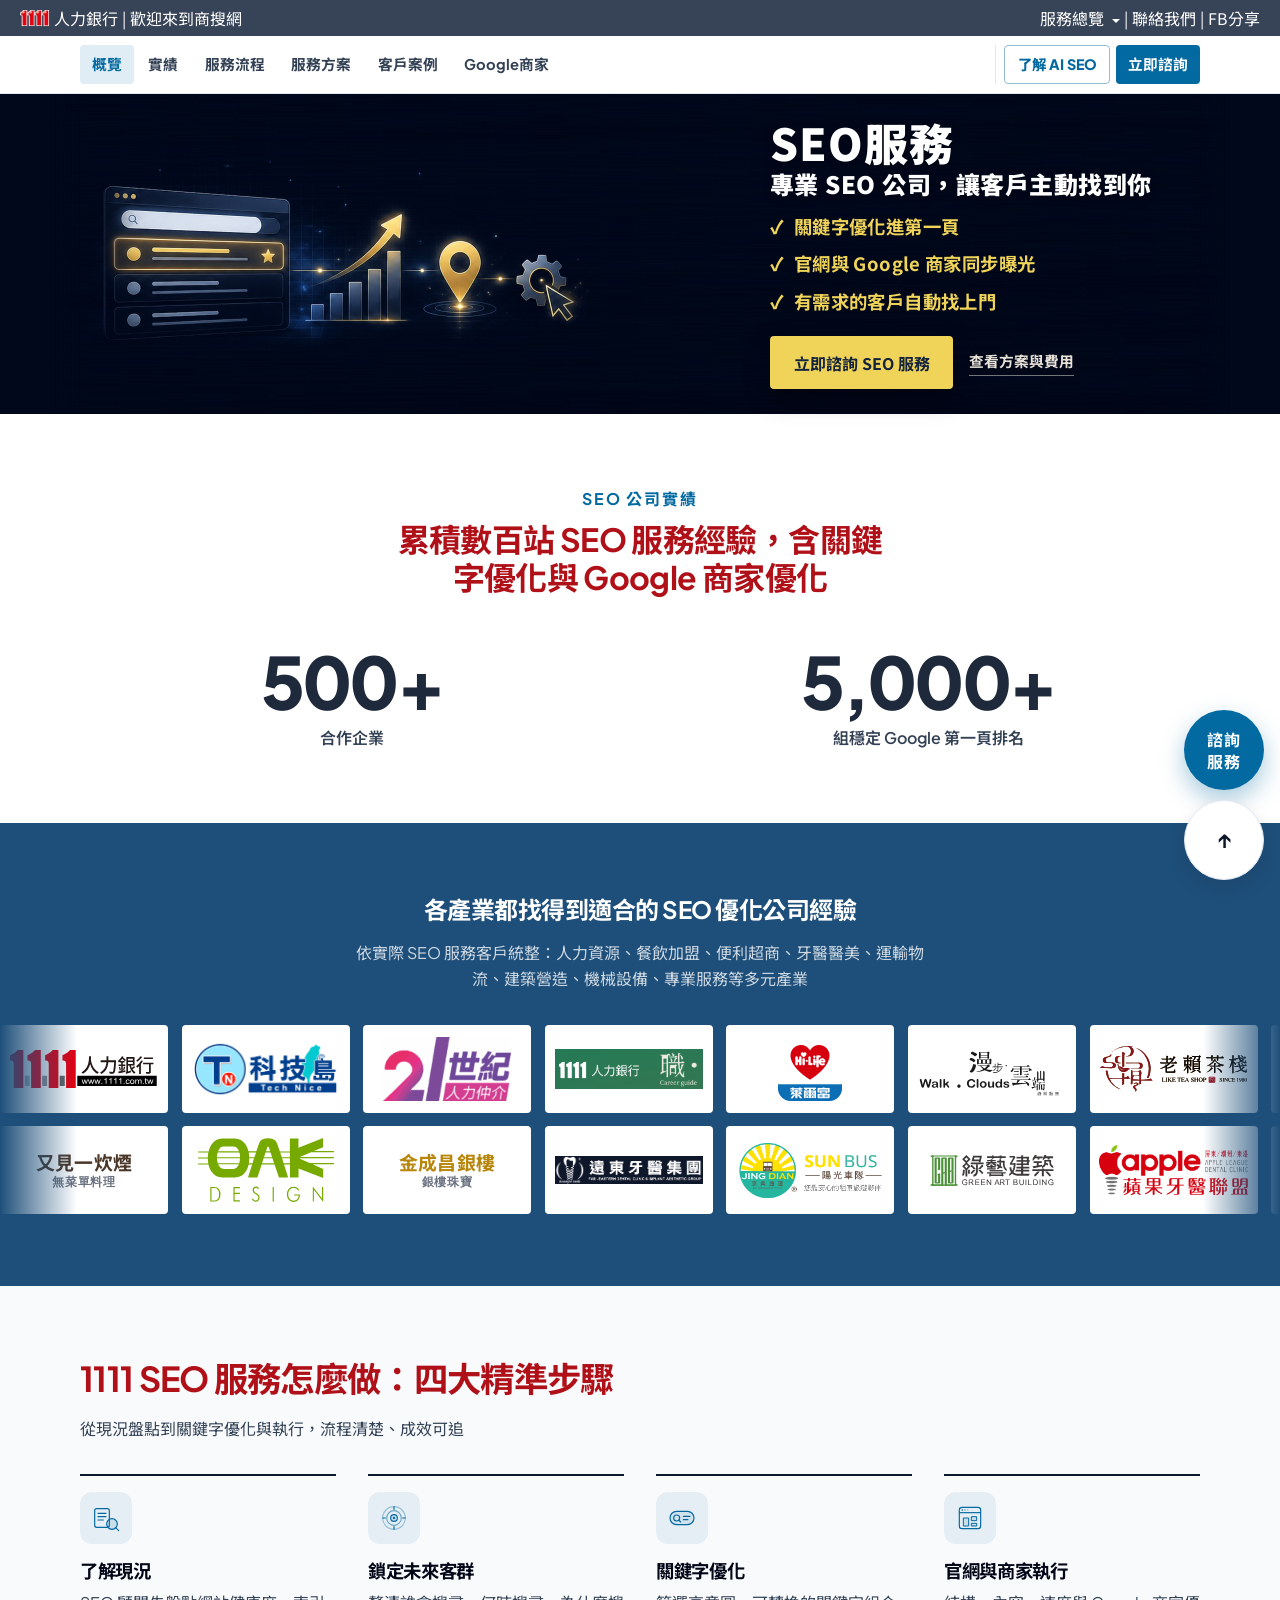
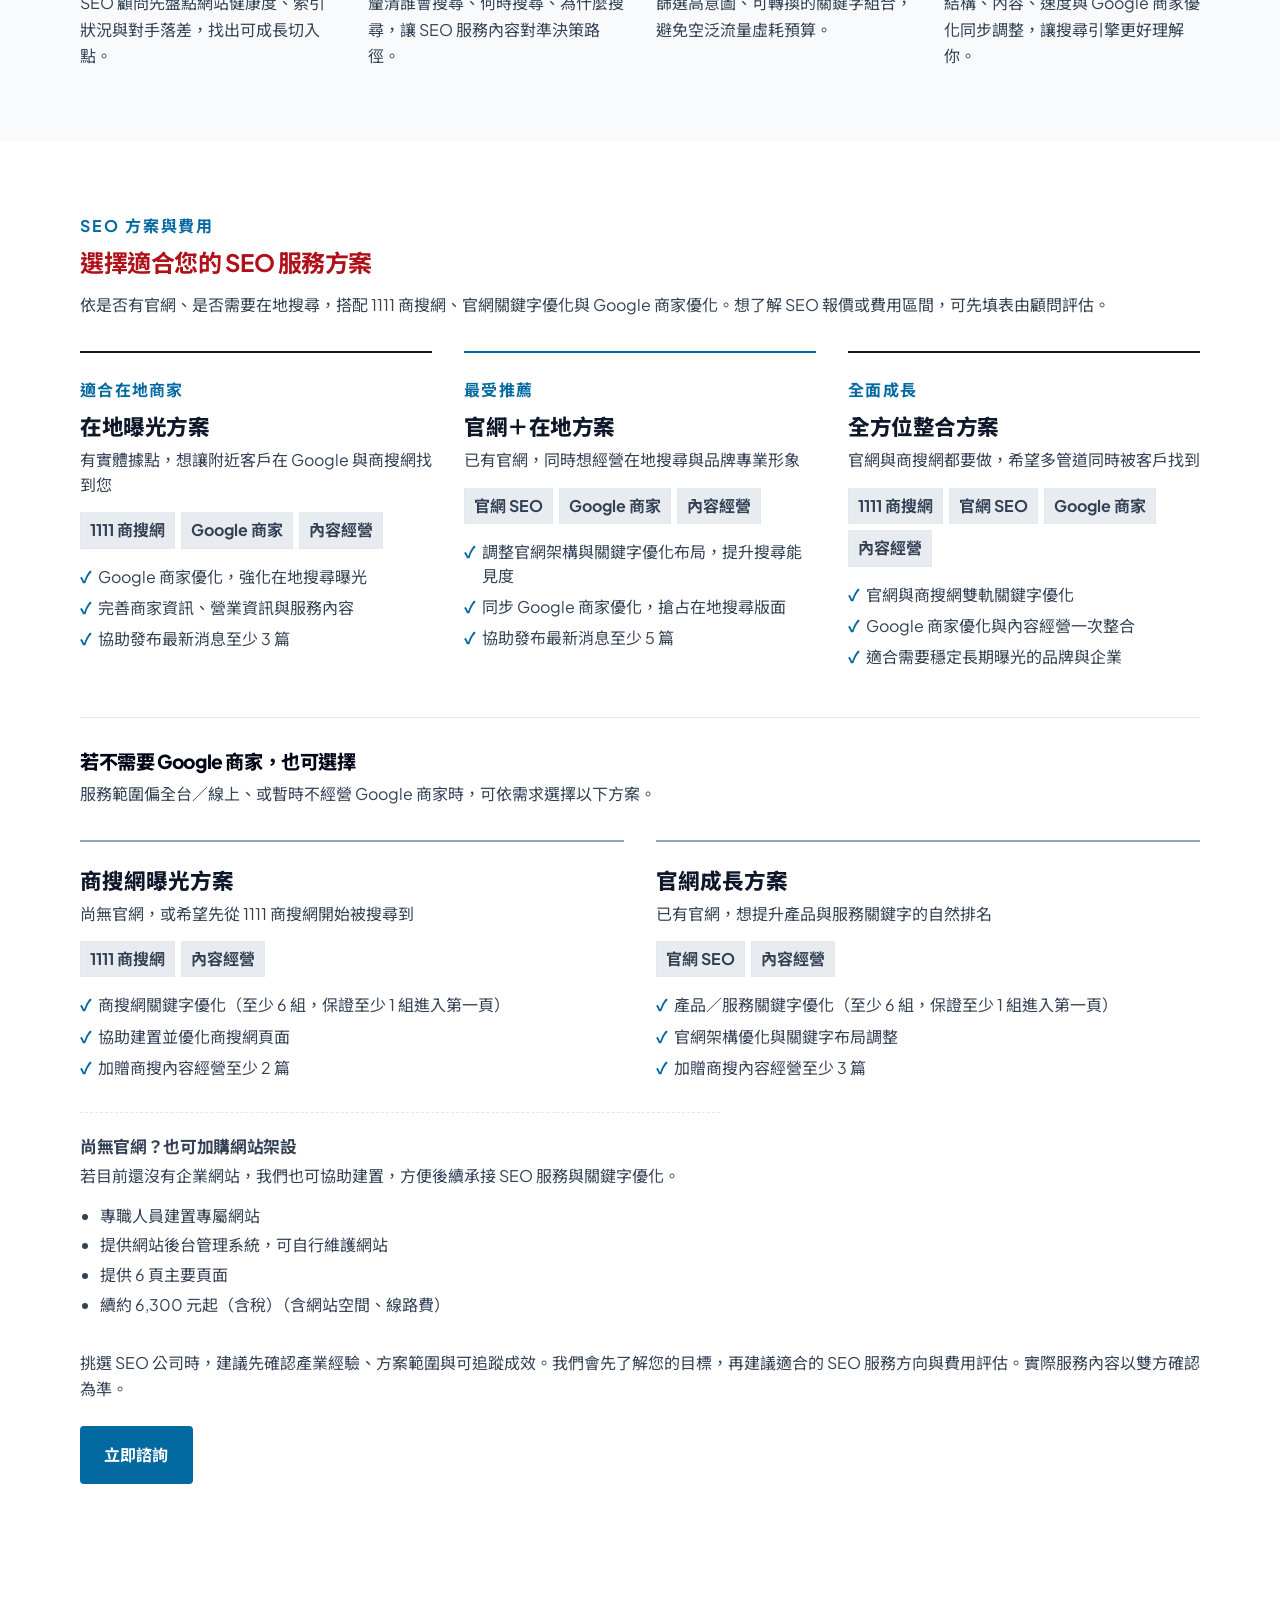
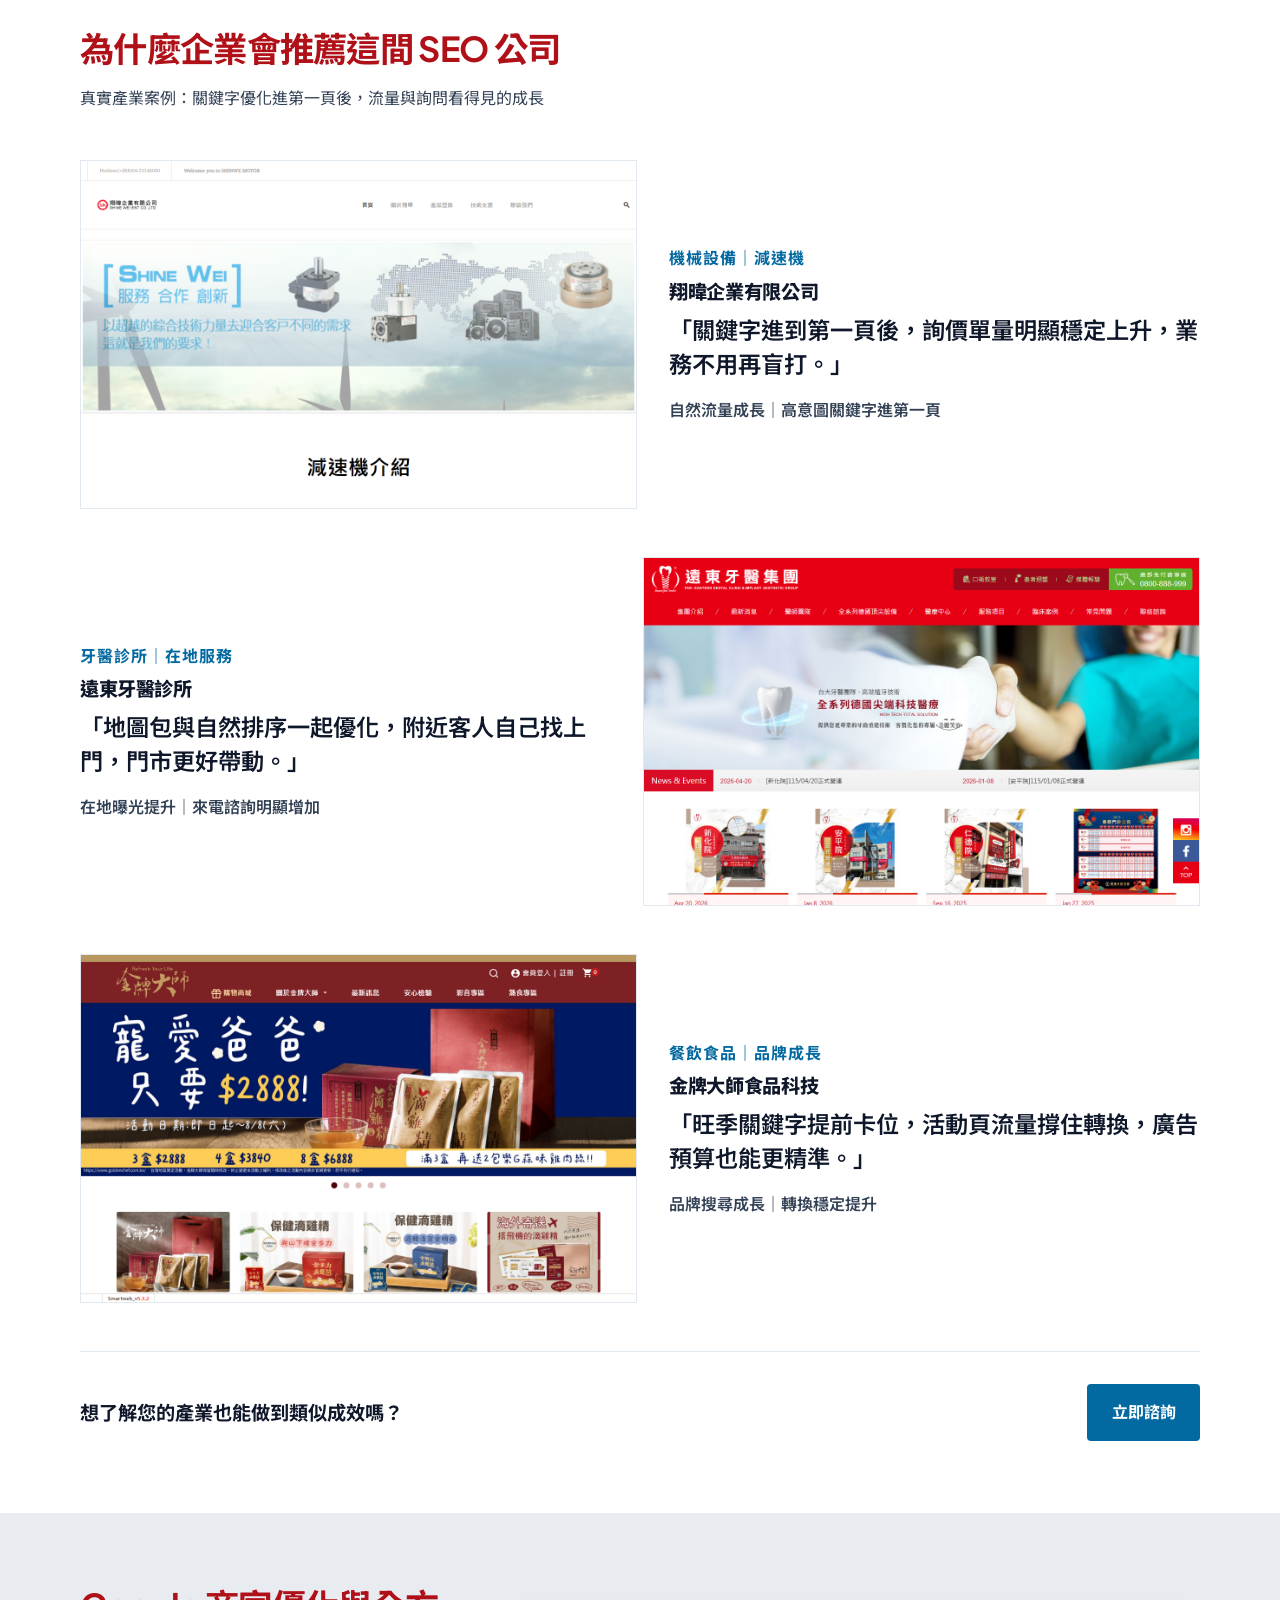
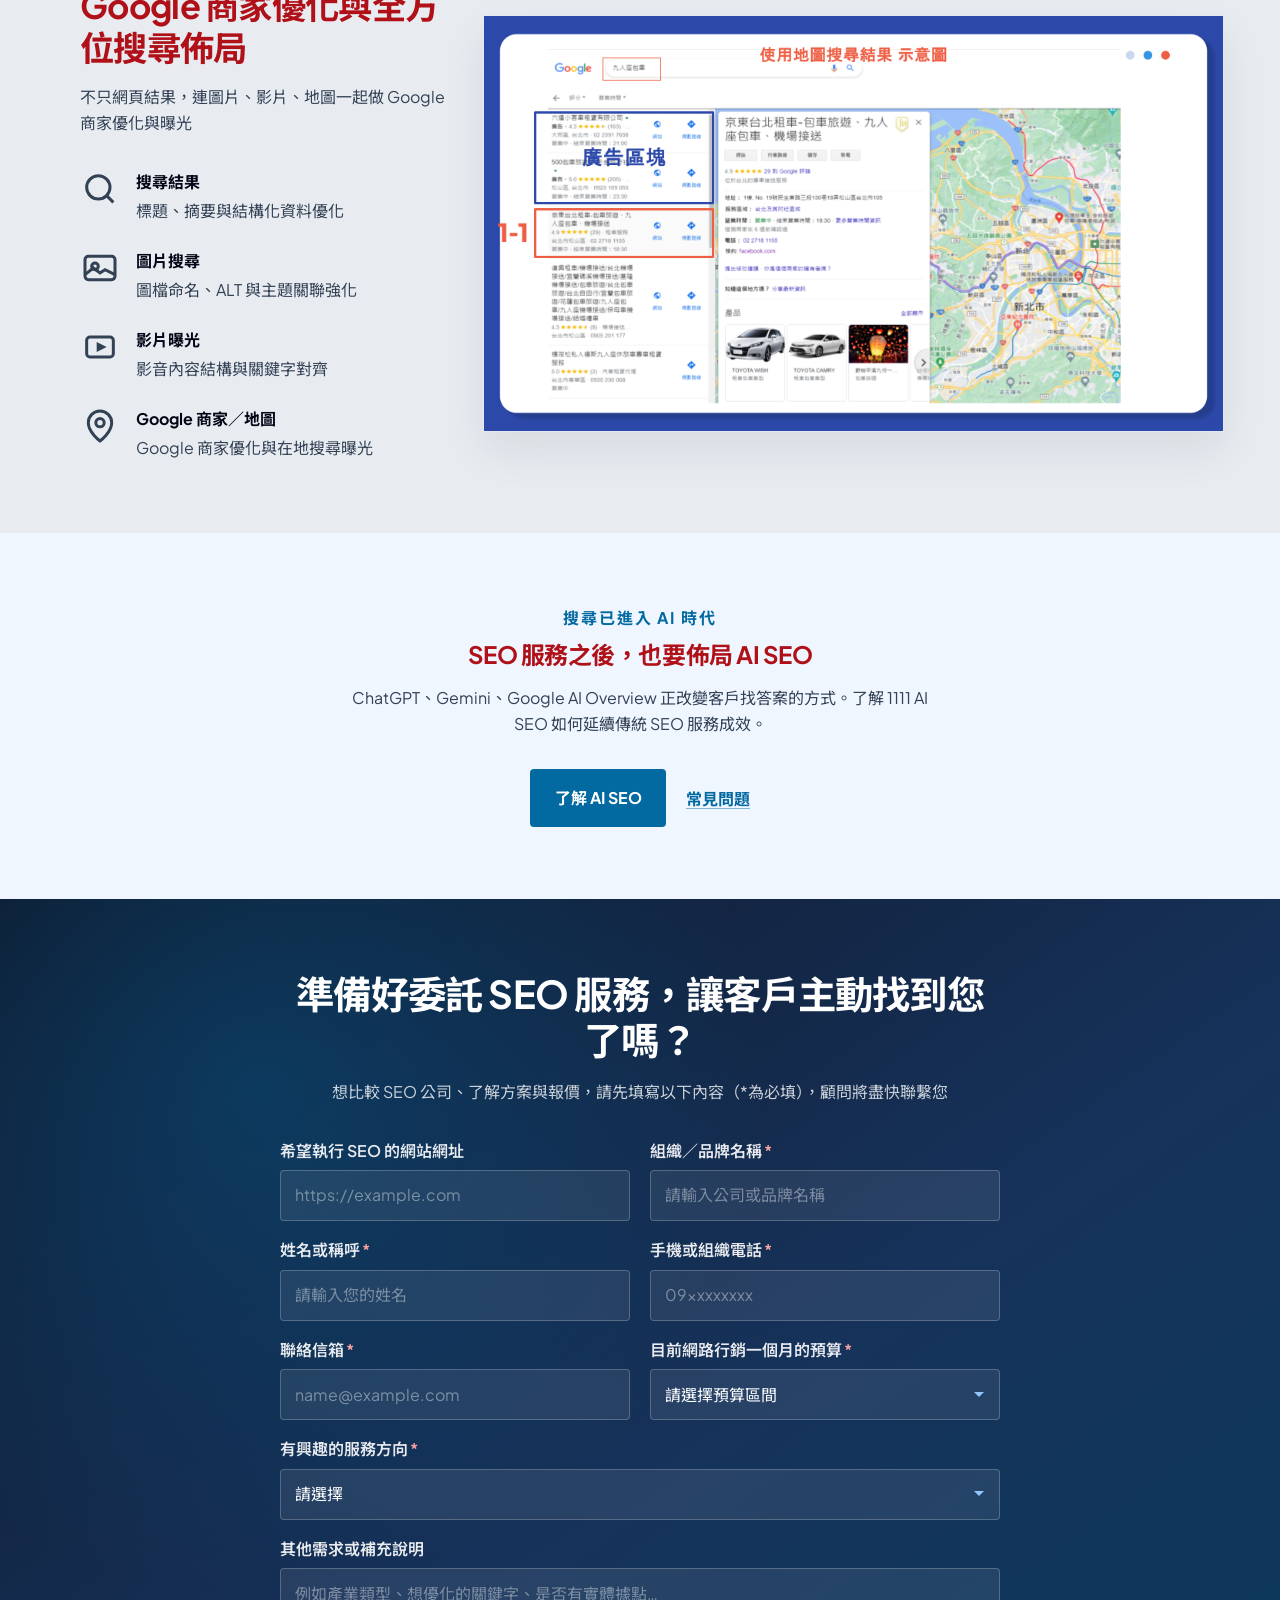
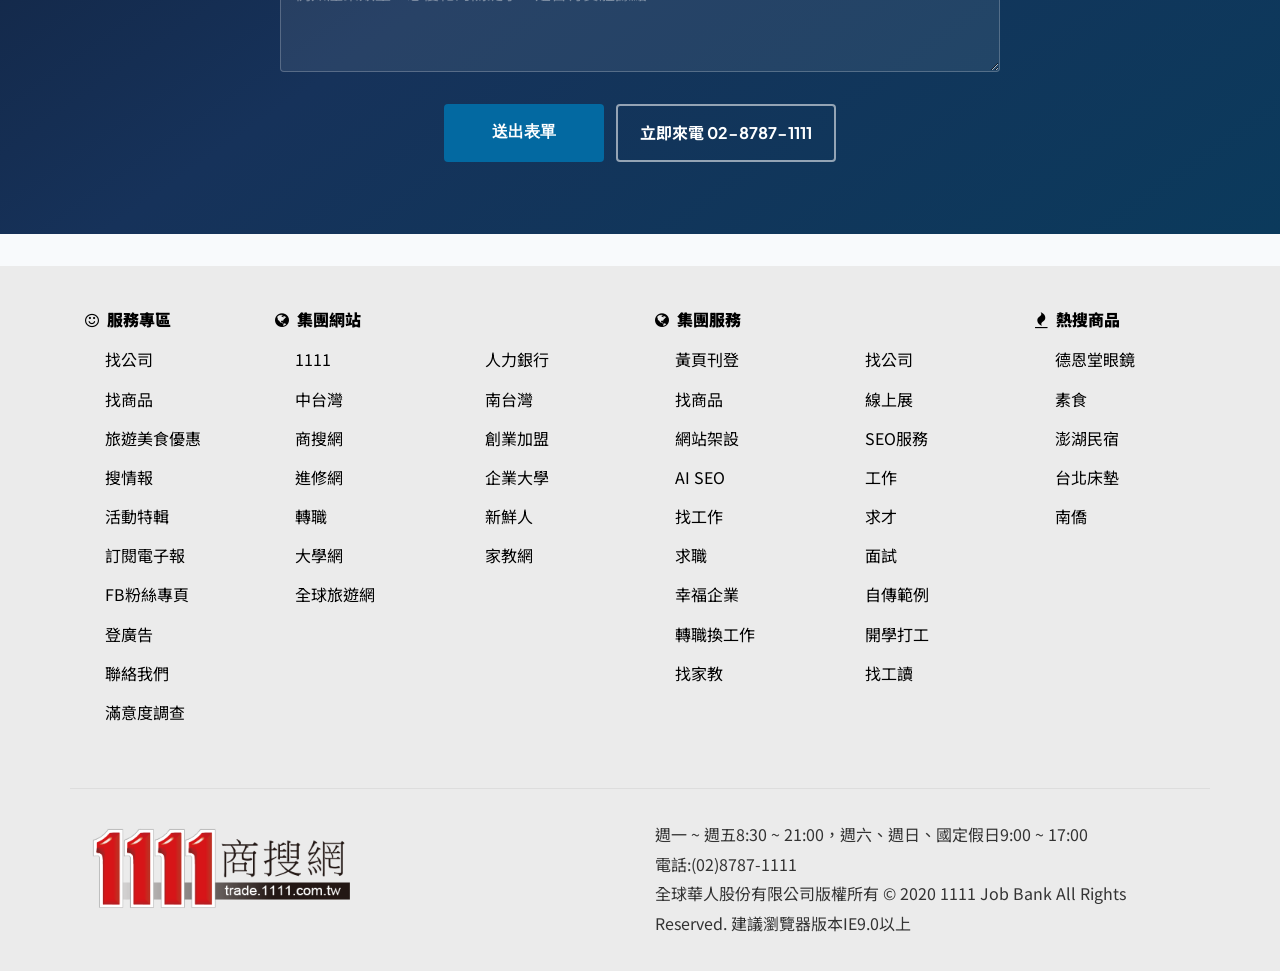
==== commit 6bdf8bb8: "Replace the client logo marquee with current vendor marks. Use official logos where available, keep " ====
--- a/index.html
+++ b/index.html
@@ -32,7 +32,7 @@
   <link href="https://fonts.googleapis.com/css2?family=Noto+Sans+TC:wght@500;700;900&family=Plus+Jakarta+Sans:wght@400;500;600;700;800&display=swap" rel="stylesheet" />
   <link rel="stylesheet" href="https://cdnjs.cloudflare.com/ajax/libs/font-awesome/4.7.0/css/font-awesome.min.css" />
   <link rel="stylesheet" href="https://cdnjs.cloudflare.com/ajax/libs/animate.css/4.1.1/animate.min.css" />
-  <link rel="stylesheet" href="css/styles.css?v=20260812-6" />
+  <link rel="stylesheet" href="css/styles.css?v=20260813-2" />
   <link rel="stylesheet" href="css/1111-chrome.css" />
 
   <script type="application/ld+json">
@@ -250,114 +250,112 @@
   <section class="section logos section--desktop-only" id="logos" aria-labelledby="logos-title">
     <div class="container">
       <h2 id="logos-title" class="reveal" data-animate="fadeInUp">各產業都找得到適合的 SEO 優化公司經驗</h2>
-      <p class="section__sub reveal" data-animate="fadeInUp" data-delay="0.08s">依實際 SEO 服務客戶統整：機械設備、化學化工、餐飲食品、牙醫醫美、運輸租車、廚具家電、專業服務等多元產業</p>
+      <p class="section__sub reveal" data-animate="fadeInUp" data-delay="0.08s">依實際 SEO 服務客戶統整：人力資源、餐飲加盟、便利超商、牙醫醫美、運輸物流、建築營造、機械設備、專業服務等多元產業</p>
     </div>
     <div class="logo-marquee reveal" data-animate="fadeIn" data-delay="0.12s" data-duration="0.7s" aria-label="合作廠商品牌">
       <div class="logo-marquee__row logo-marquee__row--ltr">
         <div class="logo-marquee__track">
           <ul class="logo-marquee__group" role="list">
             <li>
-              <a href="https://www.shinwe.com.tw/" target="_blank" rel="noopener" title="翔暐企業有限公司">
-                <img src="images/logos/shinwe.png" alt="翔暐企業有限公司" loading="lazy" width="308" height="42" />
-              </a>
-            </li>
-            <li>
-              <a href="https://www.goldenchef.com.tw/" target="_blank" rel="noopener" title="金牌大師食品科技">
-                <img src="images/logos/goldenchef.png" alt="金牌大師食品科技" loading="lazy" width="200" height="80" />
-              </a>
-            </li>
-            <li>
-              <a href="https://www.fed.com.tw/" target="_blank" rel="noopener" title="遠東牙醫診所">
-                <img src="images/logos/fed.png" alt="遠東牙醫診所" loading="lazy" width="240" height="80" />
-              </a>
-            </li>
-            <li>
-              <a href="https://www.yousheng.com.tw/" target="_blank" rel="noopener" title="祐聖機械">
-                <img src="images/logos/yousheng.png" alt="祐聖機械" loading="lazy" width="240" height="56" />
-              </a>
-            </li>
-            <li>
-              <a href="https://sunbus-tw.com/" target="_blank" rel="noopener" title="京典通運">
-                <img src="images/logos/sunbus.png" alt="京典通運" loading="lazy" width="240" height="80" />
-              </a>
-            </li>
-            <li>
-              <a href="https://www.iws.com.tw/" target="_blank" rel="noopener" title="IWS愛旺租車">
-                <img src="images/logos/iws.png" alt="IWS愛旺租車" loading="lazy" width="240" height="80" />
-              </a>
-            </li>
-            <li>
-              <a href="https://www.taiyu-food.com.tw/" target="_blank" rel="noopener" title="品裕素食食品">
-                <img src="images/logos/taiyu.png" alt="品裕素食食品" loading="lazy" width="200" height="160" />
-              </a>
-            </li>
-            <li>
-              <a href="https://topbuild.com.tw/" target="_blank" rel="noopener" title="綠藝建設">
-                <img src="images/logos/topbuild.svg" alt="綠藝建設" loading="lazy" width="127" height="39" />
-              </a>
-            </li>
-            <li>
-              <a href="https://www.liftcar.com.tw/" target="_blank" rel="noopener" title="翔笙國際機械">
-                <img src="images/logos/liftcar.png" alt="翔笙國際機械" loading="lazy" width="240" height="60" />
-              </a>
-            </li>
-            <li>
-              <a class="logo-tile" href="https://www.taichiang.com.tw/" target="_blank" rel="noopener" title="台江化學工業">
-                <span class="logo-tile__name" style="--tile-color:#1e4f7a">台江化學</span>
-                <span class="logo-tile__en">TAI CHIANG</span>
+              <a href="https://www.1111.com.tw/" target="_blank" rel="noopener" title="1111人力銀行">
+                <img src="images/logos/1111.svg?v=2" alt="1111人力銀行" loading="lazy" width="107" height="27" />
+              </a>
+            </li>
+            <li>
+              <a href="https://www.technice.com.tw/" target="_blank" rel="noopener" title="科技島 TechNice">
+                <img src="images/logos/technice.png" alt="科技島" loading="lazy" width="300" height="123" />
+              </a>
+            </li>
+            <li>
+              <a href="https://www.21manpower.com.tw/" target="_blank" rel="noopener" title="21世紀外勞仲介">
+                <img src="images/logos/21manpower.png" alt="21世紀外勞仲介" loading="lazy" width="160" height="80" />
+              </a>
+            </li>
+            <li>
+              <a href="https://guide.1111.com.tw/" target="_blank" rel="noopener" title="1111職點">
+                <img src="images/logos/guide1111.png" alt="1111職點" loading="lazy" width="232" height="61" />
+              </a>
+            </li>
+            <li>
+              <a href="https://www.hilife.com.tw/" target="_blank" rel="noopener" title="萊爾富">
+                <img src="images/logos/hilife.png" alt="萊爾富 Hi-Life" loading="lazy" width="512" height="512" />
+              </a>
+            </li>
+            <li>
+              <a href="https://www.walkcloud.com/zh-tw/" target="_blank" rel="noopener" title="漫步雲端森林廚房">
+                <img src="images/logos/walkcloud-dark.svg" alt="漫步雲端森林廚房" loading="lazy" width="232" height="85" />
+              </a>
+            </li>
+            <li>
+              <a href="https://www.liketeashop.com/tw" target="_blank" rel="noopener" title="老賴紅茶">
+                <img src="images/logos/liketea.svg" alt="老賴紅茶" loading="lazy" width="255" height="79" />
+              </a>
+            </li>
+            <li>
+              <a href="http://www.jsyamcha.com.tw/" target="_blank" rel="noopener" title="蒸鮮腸粉港式飲茶">
+                <img src="images/logos/jsyamcha.jpg" alt="蒸鮮腸粉港式飲茶" loading="lazy" width="240" height="80" />
+              </a>
+            </li>
+            <li>
+              <a href="https://trade.1111.com.tw/web/petteeth" target="_blank" rel="noopener" title="喬泰寵物用品">
+                <img src="images/logos/petteeth.png" alt="喬泰寵物用品" loading="lazy" width="400" height="170" />
+              </a>
+            </li>
+            <li>
+              <a href="https://www.gong-cha.com.tw/" target="_blank" rel="noopener" title="貢茶國際">
+                <img src="images/logos/gongcha.svg" alt="貢茶國際" loading="lazy" width="80" height="100" />
               </a>
             </li>
           </ul>
           <ul class="logo-marquee__group" role="presentation" aria-hidden="true">
             <li>
-              <a href="https://www.shinwe.com.tw/" target="_blank" rel="noopener" tabindex="-1">
-                <img src="images/logos/shinwe.png" alt="翔暐企業有限公司" loading="lazy" width="308" height="42" />
-              </a>
-            </li>
-            <li>
-              <a href="https://www.goldenchef.com.tw/" target="_blank" rel="noopener" tabindex="-1">
-                <img src="images/logos/goldenchef.png" alt="金牌大師食品科技" loading="lazy" width="200" height="80" />
-              </a>
-            </li>
-            <li>
-              <a href="https://www.fed.com.tw/" target="_blank" rel="noopener" tabindex="-1">
-                <img src="images/logos/fed.png" alt="遠東牙醫診所" loading="lazy" width="240" height="80" />
-              </a>
-            </li>
-            <li>
-              <a href="https://www.yousheng.com.tw/" target="_blank" rel="noopener" tabindex="-1">
-                <img src="images/logos/yousheng.png" alt="祐聖機械" loading="lazy" width="240" height="56" />
-              </a>
-            </li>
-            <li>
-              <a href="https://sunbus-tw.com/" target="_blank" rel="noopener" tabindex="-1">
-                <img src="images/logos/sunbus.png" alt="京典通運" loading="lazy" width="240" height="80" />
-              </a>
-            </li>
-            <li>
-              <a href="https://www.iws.com.tw/" target="_blank" rel="noopener" tabindex="-1">
-                <img src="images/logos/iws.png" alt="IWS愛旺租車" loading="lazy" width="240" height="80" />
-              </a>
-            </li>
-            <li>
-              <a href="https://www.taiyu-food.com.tw/" target="_blank" rel="noopener" tabindex="-1">
-                <img src="images/logos/taiyu.png" alt="品裕素食食品" loading="lazy" width="200" height="160" />
-              </a>
-            </li>
-            <li>
-              <a href="https://topbuild.com.tw/" target="_blank" rel="noopener" tabindex="-1">
-                <img src="images/logos/topbuild.svg" alt="綠藝建設" loading="lazy" width="127" height="39" />
-              </a>
-            </li>
-            <li>
-              <a href="https://www.liftcar.com.tw/" target="_blank" rel="noopener" tabindex="-1">
-                <img src="images/logos/liftcar.png" alt="翔笙國際機械" loading="lazy" width="240" height="60" />
-              </a>
-            </li>
-            <li>
-              <a class="logo-tile" href="https://www.taichiang.com.tw/" target="_blank" rel="noopener" tabindex="-1">
-                <span class="logo-tile__name" style="--tile-color:#1e4f7a">台江化學</span>
-                <span class="logo-tile__en">TAI CHIANG</span>
+              <a href="https://www.1111.com.tw/" target="_blank" rel="noopener" tabindex="-1">
+                <img src="images/logos/1111.svg?v=2" alt="" loading="lazy" width="107" height="27" />
+              </a>
+            </li>
+            <li>
+              <a href="https://www.technice.com.tw/" target="_blank" rel="noopener" tabindex="-1">
+                <img src="images/logos/technice.png" alt="" loading="lazy" width="300" height="123" />
+              </a>
+            </li>
+            <li>
+              <a href="https://www.21manpower.com.tw/" target="_blank" rel="noopener" tabindex="-1">
+                <img src="images/logos/21manpower.png" alt="" loading="lazy" width="160" height="80" />
+              </a>
+            </li>
+            <li>
+              <a href="https://guide.1111.com.tw/" target="_blank" rel="noopener" tabindex="-1">
+                <img src="images/logos/guide1111.png" alt="" loading="lazy" width="232" height="61" />
+              </a>
+            </li>
+            <li>
+              <a href="https://www.hilife.com.tw/" target="_blank" rel="noopener" tabindex="-1">
+                <img src="images/logos/hilife.png" alt="" loading="lazy" width="512" height="512" />
+              </a>
+            </li>
+            <li>
+              <a href="https://www.walkcloud.com/zh-tw/" target="_blank" rel="noopener" tabindex="-1">
+                <img src="images/logos/walkcloud-dark.svg" alt="" loading="lazy" width="232" height="85" />
+              </a>
+            </li>
+            <li>
+              <a href="https://www.liketeashop.com/tw" target="_blank" rel="noopener" tabindex="-1">
+                <img src="images/logos/liketea.svg" alt="" loading="lazy" width="255" height="79" />
+              </a>
+            </li>
+            <li>
+              <a href="http://www.jsyamcha.com.tw/" target="_blank" rel="noopener" tabindex="-1">
+                <img src="images/logos/jsyamcha.jpg" alt="" loading="lazy" width="240" height="80" />
+              </a>
+            </li>
+            <li>
+              <a href="https://trade.1111.com.tw/web/petteeth" target="_blank" rel="noopener" tabindex="-1">
+                <img src="images/logos/petteeth.png" alt="" loading="lazy" width="400" height="170" />
+              </a>
+            </li>
+            <li>
+              <a href="https://www.gong-cha.com.tw/" target="_blank" rel="noopener" tabindex="-1">
+                <img src="images/logos/gongcha.svg" alt="" loading="lazy" width="80" height="100" />
               </a>
             </li>
           </ul>
@@ -367,103 +365,111 @@
         <div class="logo-marquee__track">
           <ul class="logo-marquee__group" role="list">
             <li>
-              <a href="https://www.sakura.com.tw/" target="_blank" rel="noopener" title="台灣櫻花">
-                <img src="images/logos/sakura.png" alt="台灣櫻花" loading="lazy" width="240" height="80" />
-              </a>
-            </li>
-            <li>
-              <a href="https://www.pinchieh.com/" target="_blank" rel="noopener" title="品捷翻譯社">
-                <img src="images/logos/pinchieh.jpg" alt="品捷翻譯社" loading="lazy" width="160" height="160" />
-              </a>
-            </li>
-            <li>
-              <a href="https://www.changyoulift.com/" target="_blank" rel="noopener" title="昶佑實業">
-                <img src="images/logos/changyou.png" alt="昶佑實業" loading="lazy" width="240" height="80" />
-              </a>
-            </li>
-            <li>
-              <a href="https://www.jdminibus.com/" target="_blank" rel="noopener" title="京東小客車租賃">
-                <img src="images/logos/jdminibus.svg" alt="京東小客車租賃" loading="lazy" width="240" height="128" />
-              </a>
-            </li>
-            <li>
-              <a class="logo-tile" href="http://www.hopine.com.tw/" target="_blank" rel="noopener" title="和品食品／和平壽桃">
-                <span class="logo-tile__name" style="--tile-color:#6d2c1f">和平壽桃</span>
-                <span class="logo-tile__en">HOPINE</span>
-              </a>
-            </li>
-            <li>
-              <a class="logo-tile" href="http://www.daigen.com.tw/" target="_blank" rel="noopener" title="大展汽車駕訓班">
-                <span class="logo-tile__name" style="--tile-color:#c62828">大展駕訓班</span>
-                <span class="logo-tile__en">DAIGEN</span>
-              </a>
-            </li>
-            <li>
-              <a class="logo-tile" href="https://www.048870465.com.tw/" target="_blank" rel="noopener" title="晶英光學社">
-                <span class="logo-tile__name" style="--tile-color:#0d47a1">晶英光學</span>
-                <span class="logo-tile__en">JY OPTICS</span>
-              </a>
-            </li>
-            <li>
-              <a class="logo-tile" href="https://www.apple-dentist.com.tw/" target="_blank" rel="noopener" title="蘋果聯盟牙醫診所">
-                <span class="logo-tile__name" style="--tile-color:#e53935">蘋果聯盟牙醫</span>
-                <span class="logo-tile__en">APPLE DENTIST</span>
-              </a>
-            </li>
-            <li>
-              <a href="https://www.mace.com.tw/" target="_blank" rel="noopener" title="碼析企業／麻吉POS">
-                <img src="images/logos/mace.jpg" alt="碼析企業／麻吉POS" loading="lazy" width="160" height="80" />
+              <a class="logo-tile" href="https://trade.1111.com.tw/web/nomenurestaurant" target="_blank" rel="noopener" title="又見一炊煙">
+                <span class="logo-tile__name" style="--tile-color:#4a3728">又見一炊煙</span>
+                <span class="logo-tile__en">無菜單料理</span>
+              </a>
+            </li>
+            <li>
+              <a href="https://www.oak-design.com.tw/" target="_blank" rel="noopener" title="歐肯傢俱">
+                <img src="images/logos/oak-logo.svg" alt="歐肯傢俱" loading="lazy" width="173" height="81" />
+              </a>
+            </li>
+            <li>
+              <a class="logo-tile" href="https://trade.1111.com.tw/web/company/godhat" target="_blank" rel="noopener" title="金成昌銀樓">
+                <span class="logo-tile__name" style="--tile-color:#b8860b">金成昌銀樓</span>
+                <span class="logo-tile__en">銀樓珠寶</span>
+              </a>
+            </li>
+            <li>
+              <a href="https://www.fed.com.tw/" target="_blank" rel="noopener" title="遠東牙醫診所">
+                <img src="images/logos/fed.png" alt="遠東牙醫診所" loading="lazy" width="240" height="80" />
+              </a>
+            </li>
+            <li>
+              <a href="https://sunbus-tw.com/" target="_blank" rel="noopener" title="京典通運">
+                <img src="images/logos/sunbus.png" alt="京典通運" loading="lazy" width="240" height="80" />
+              </a>
+            </li>
+            <li>
+              <a href="https://topbuild.com.tw/" target="_blank" rel="noopener" title="綠藝建設">
+                <img src="images/logos/topbuild.svg" alt="綠藝建設" loading="lazy" width="127" height="39" />
+              </a>
+            </li>
+            <li>
+              <a href="https://www.apple-dentist.com.tw/" target="_blank" rel="noopener" title="蘋果聯盟牙醫診所">
+                <img src="images/logos/apple.png" alt="蘋果聯盟牙醫" loading="lazy" width="500" height="168" />
+              </a>
+            </li>
+            <li>
+              <a class="logo-tile" href="https://www.chiajen-forklift.com/" target="_blank" rel="noopener" title="嘉振運搬機械">
+                <span class="logo-tile__name" style="--tile-color:#1e4f7a">嘉振運搬機械</span>
+                <span class="logo-tile__en">CHIAJEN</span>
+              </a>
+            </li>
+            <li>
+              <a href="https://trade.1111.com.tw/web/rshing" target="_blank" rel="noopener" title="日興搬家起重行">
+                <img src="images/logos/rshing.jpg" alt="日興搬家" loading="lazy" width="240" height="80" />
+              </a>
+            </li>
+            <li>
+              <a href="https://www.proone.com.tw/" target="_blank" rel="noopener" title="優盛油封實業">
+                <img src="images/logos/proone.png" alt="優盛油封" loading="lazy" width="248" height="108" />
               </a>
             </li>
           </ul>
           <ul class="logo-marquee__group" role="presentation" aria-hidden="true">
             <li>
-              <a href="https://www.sakura.com.tw/" target="_blank" rel="noopener" tabindex="-1">
-                <img src="images/logos/sakura.png" alt="台灣櫻花" loading="lazy" width="240" height="80" />
-              </a>
-            </li>
-            <li>
-              <a href="https://www.pinchieh.com/" target="_blank" rel="noopener" tabindex="-1">
-                <img src="images/logos/pinchieh.jpg" alt="品捷翻譯社" loading="lazy" width="160" height="160" />
-              </a>
-            </li>
-            <li>
-              <a href="https://www.changyoulift.com/" target="_blank" rel="noopener" tabindex="-1">
-                <img src="images/logos/changyou.png" alt="昶佑實業" loading="lazy" width="240" height="80" />
-              </a>
-            </li>
-            <li>
-              <a href="https://www.jdminibus.com/" target="_blank" rel="noopener" tabindex="-1">
-                <img src="images/logos/jdminibus.svg" alt="京東小客車租賃" loading="lazy" width="240" height="128" />
-              </a>
-            </li>
-            <li>
-              <a class="logo-tile" href="http://www.hopine.com.tw/" target="_blank" rel="noopener" tabindex="-1">
-                <span class="logo-tile__name" style="--tile-color:#6d2c1f">和平壽桃</span>
-                <span class="logo-tile__en">HOPINE</span>
-              </a>
-            </li>
-            <li>
-              <a class="logo-tile" href="http://www.daigen.com.tw/" target="_blank" rel="noopener" tabindex="-1">
-                <span class="logo-tile__name" style="--tile-color:#c62828">大展駕訓班</span>
-                <span class="logo-tile__en">DAIGEN</span>
-              </a>
-            </li>
-            <li>
-              <a class="logo-tile" href="https://www.048870465.com.tw/" target="_blank" rel="noopener" tabindex="-1">
-                <span class="logo-tile__name" style="--tile-color:#0d47a1">晶英光學</span>
-                <span class="logo-tile__en">JY OPTICS</span>
-              </a>
-            </li>
-            <li>
-              <a class="logo-tile" href="https://www.apple-dentist.com.tw/" target="_blank" rel="noopener" tabindex="-1">
-                <span class="logo-tile__name" style="--tile-color:#e53935">蘋果聯盟牙醫</span>
-                <span class="logo-tile__en">APPLE DENTIST</span>
-              </a>
-            </li>
-            <li>
-              <a href="https://www.mace.com.tw/" target="_blank" rel="noopener" tabindex="-1">
-                <img src="images/logos/mace.jpg" alt="碼析企業／麻吉POS" loading="lazy" width="160" height="80" />
+              <a class="logo-tile" href="https://trade.1111.com.tw/web/nomenurestaurant" target="_blank" rel="noopener" tabindex="-1">
+                <span class="logo-tile__name" style="--tile-color:#4a3728">又見一炊煙</span>
+                <span class="logo-tile__en">無菜單料理</span>
+              </a>
+            </li>
+            <li>
+              <a href="https://www.oak-design.com.tw/" target="_blank" rel="noopener" tabindex="-1">
+                <img src="images/logos/oak-logo.svg" alt="" loading="lazy" width="173" height="81" />
+              </a>
+            </li>
+            <li>
+              <a class="logo-tile" href="https://trade.1111.com.tw/web/company/godhat" target="_blank" rel="noopener" tabindex="-1">
+                <span class="logo-tile__name" style="--tile-color:#b8860b">金成昌銀樓</span>
+                <span class="logo-tile__en">銀樓珠寶</span>
+              </a>
+            </li>
+            <li>
+              <a href="https://www.fed.com.tw/" target="_blank" rel="noopener" tabindex="-1">
+                <img src="images/logos/fed.png" alt="" loading="lazy" width="240" height="80" />
+              </a>
+            </li>
+            <li>
+              <a href="https://sunbus-tw.com/" target="_blank" rel="noopener" tabindex="-1">
+                <img src="images/logos/sunbus.png" alt="" loading="lazy" width="240" height="80" />
+              </a>
+            </li>
+            <li>
+              <a href="https://topbuild.com.tw/" target="_blank" rel="noopener" tabindex="-1">
+                <img src="images/logos/topbuild.svg" alt="" loading="lazy" width="127" height="39" />
+              </a>
+            </li>
+            <li>
+              <a href="https://www.apple-dentist.com.tw/" target="_blank" rel="noopener" tabindex="-1">
+                <img src="images/logos/apple.png" alt="" loading="lazy" width="500" height="168" />
+              </a>
+            </li>
+            <li>
+              <a class="logo-tile" href="https://www.chiajen-forklift.com/" target="_blank" rel="noopener" tabindex="-1">
+                <span class="logo-tile__name" style="--tile-color:#1e4f7a">嘉振運搬機械</span>
+                <span class="logo-tile__en">CHIAJEN</span>
+              </a>
+            </li>
+            <li>
+              <a href="https://trade.1111.com.tw/web/rshing" target="_blank" rel="noopener" tabindex="-1">
+                <img src="images/logos/rshing.jpg" alt="" loading="lazy" width="240" height="80" />
+              </a>
+            </li>
+            <li>
+              <a href="https://www.proone.com.tw/" target="_blank" rel="noopener" tabindex="-1">
+                <img src="images/logos/proone.png" alt="" loading="lazy" width="248" height="108" />
               </a>
             </li>
           </ul>
--- a/css/styles.css
+++ b/css/styles.css
@@ -4,12 +4,17 @@
   --color-secondary: #334155;
   --color-accent: #0369a1;
   --color-accent-hover: #075985;
+  /* Brand red: --brand for fills, --brand-deep for text on light backgrounds */
+  --color-brand: #e31c23;
+  --color-brand-deep: #b01018;
+  /* Error states keep a lighter, separate red so red still reads as "alert" */
+  --color-danger: #f87171;
+  --color-danger-mark: #fca5a5;
+  --color-danger-ink: #fecaca;
   --color-background: #f8fafc;
   --color-foreground: #020617;
   --color-muted: #e8ecf1;
   --color-border: #e2e8f0;
-  --color-hero: #3a2a1f;
-  --color-hero-ink: #f3e9d7;
   --color-logos: #1e4f7a;
   --color-stat: #1e293b;
   --font: "Plus Jakarta Sans", "Noto Sans TC", sans-serif;
@@ -96,6 +101,18 @@
   margin: 0 0 var(--space-2);
 }
 
+/* Section H2 uses the deep brand red on light backgrounds */
+.section > .container > h2,
+.google__copy > h2 {
+  color: var(--color-brand-deep);
+}
+
+/* Dark sections keep light ink — red on navy drops below 3:1 */
+.logos > .container > h2,
+.cta > .container > h2 {
+  color: inherit;
+}
+
 p {
   margin: 0 0 var(--space-2);
 }
@@ -187,8 +204,6 @@
   --hero-bg: #01081b;
   --hero-cream: #f5f0e8;
   --hero-yellow: #f0d45a;
-  --brand-red: #e31c23;
-  --brand-red-deep: #b01018;
   --hero-max: 1180px;
   color: var(--hero-cream);
   background: var(--hero-bg);
@@ -536,15 +551,20 @@
 .logo-tile__name {
   color: var(--tile-color, #1a1a1a);
   font-family: "Noto Sans TC", "Microsoft JhengHei", sans-serif;
-  font-size: 0.92rem;
+  font-size: 1.18rem;
   font-weight: 700;
   letter-spacing: 0.02em;
+}
+
+.logo-tile--compact .logo-tile__name {
+  font-size: 1rem;
+  letter-spacing: 0;
 }
 
 .logo-tile__en {
   color: #6b7280;
   font-family: "Plus Jakarta Sans", Arial, sans-serif;
-  font-size: 0.62rem;
+  font-size: 0.75rem;
   font-weight: 600;
   letter-spacing: 0.06em;
   text-transform: uppercase;
@@ -830,7 +850,7 @@
 .case__media {
   min-height: 280px;
   overflow: hidden;
-  background: #e8ecf1;
+  background: var(--color-muted);
   border: 1px solid var(--color-border);
 }
 
@@ -1115,7 +1135,7 @@
 }
 
 .field label span {
-  color: #fca5a5;
+  color: var(--color-danger-mark);
   margin-left: 0.15rem;
 }
 
@@ -1176,17 +1196,17 @@
 .field input.is-invalid,
 .field select.is-invalid,
 .field textarea.is-invalid {
-  border-color: #f87171;
-  box-shadow: 0 0 0 3px rgba(248, 113, 113, 0.2);
+  border-color: var(--color-danger);
+  box-shadow: 0 0 0 3px color-mix(in srgb, var(--color-danger) 20%, transparent);
 }
 
 .contact-form__error {
   margin: 1rem 0 0;
   padding: 0.75rem 1rem;
-  background: rgba(248, 113, 113, 0.15);
-  border: 1px solid rgba(248, 113, 113, 0.45);
+  background: color-mix(in srgb, var(--color-danger) 15%, transparent);
+  border: 1px solid color-mix(in srgb, var(--color-danger) 45%, transparent);
   border-radius: var(--radius);
-  color: #fecaca;
+  color: var(--color-danger-ink);
   font-size: 1rem;
   font-weight: 600;
 }
@@ -1655,7 +1675,7 @@
 
 .pain-card {
   padding: var(--space-3) 0 0;
-  border-top: 2px solid #b91c1c;
+  border-top: 2px solid var(--color-brand-deep);
 }
 
 .pain-card h3 {
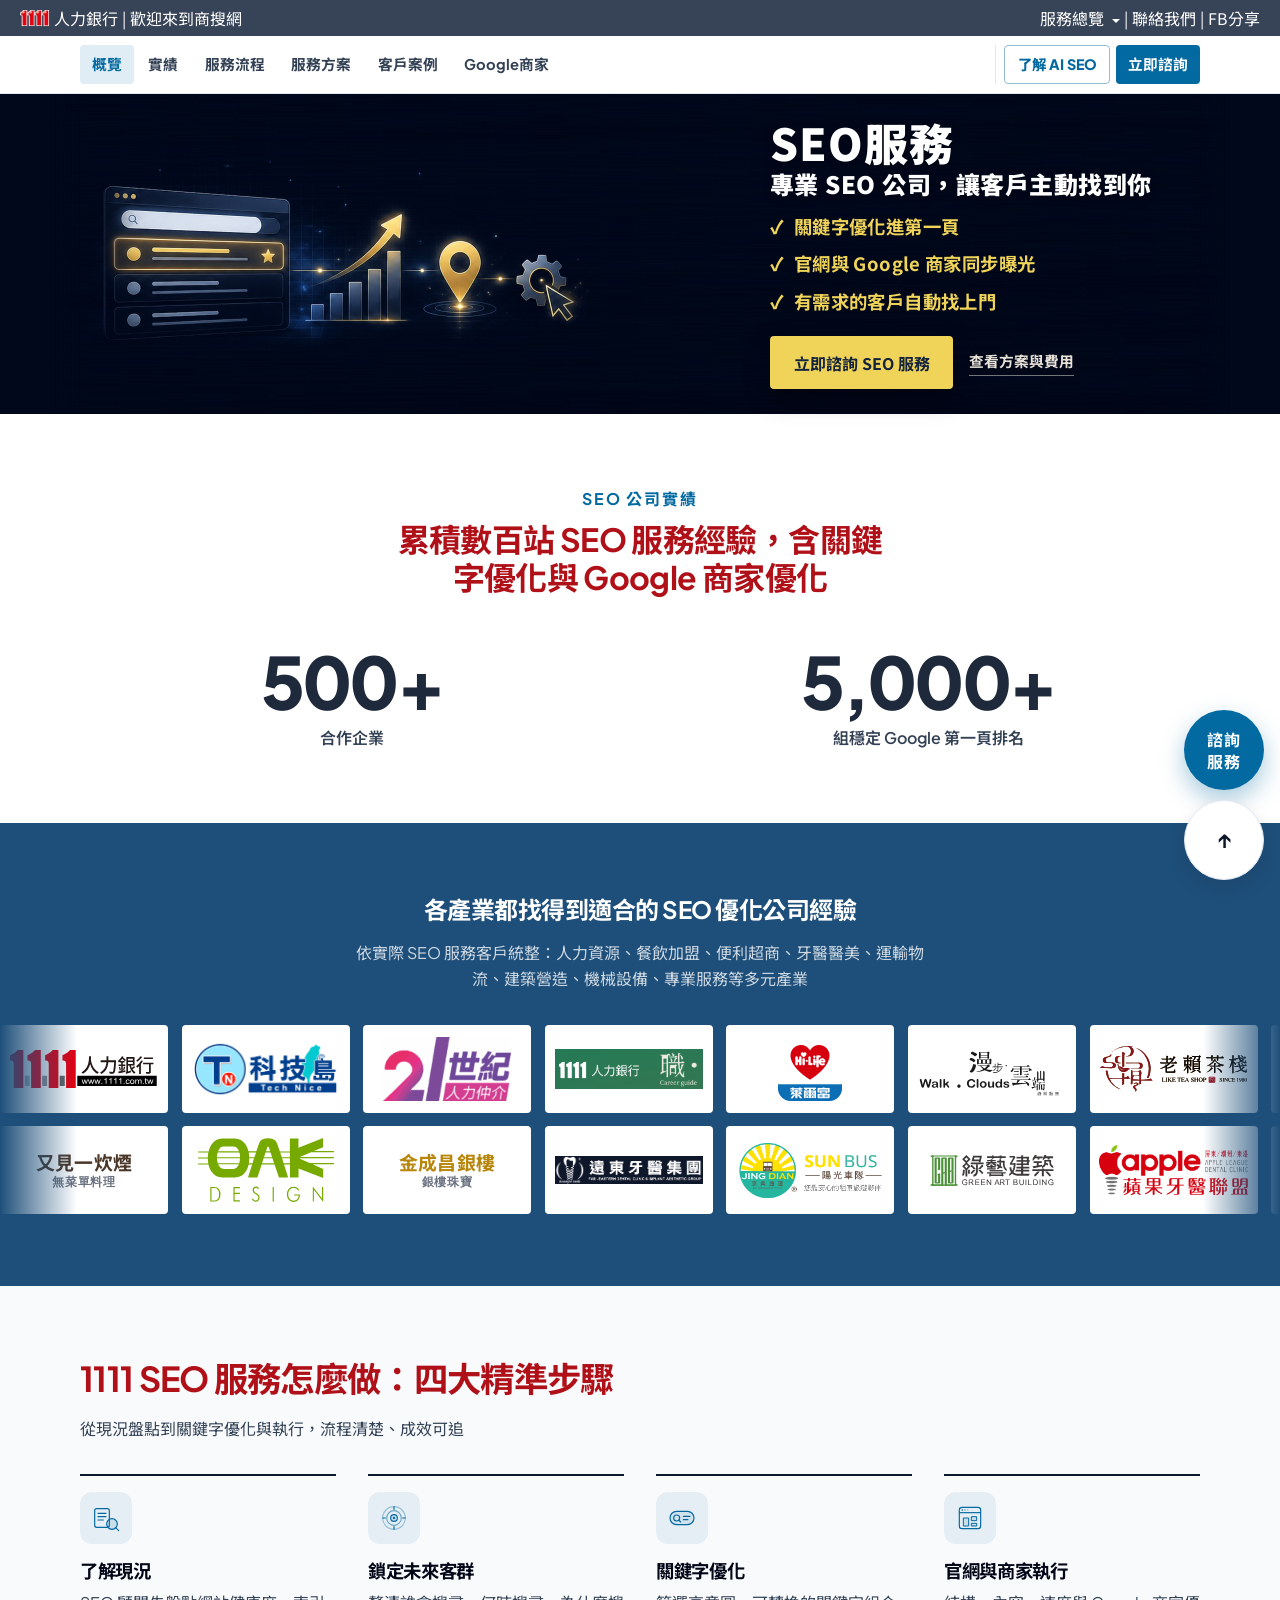
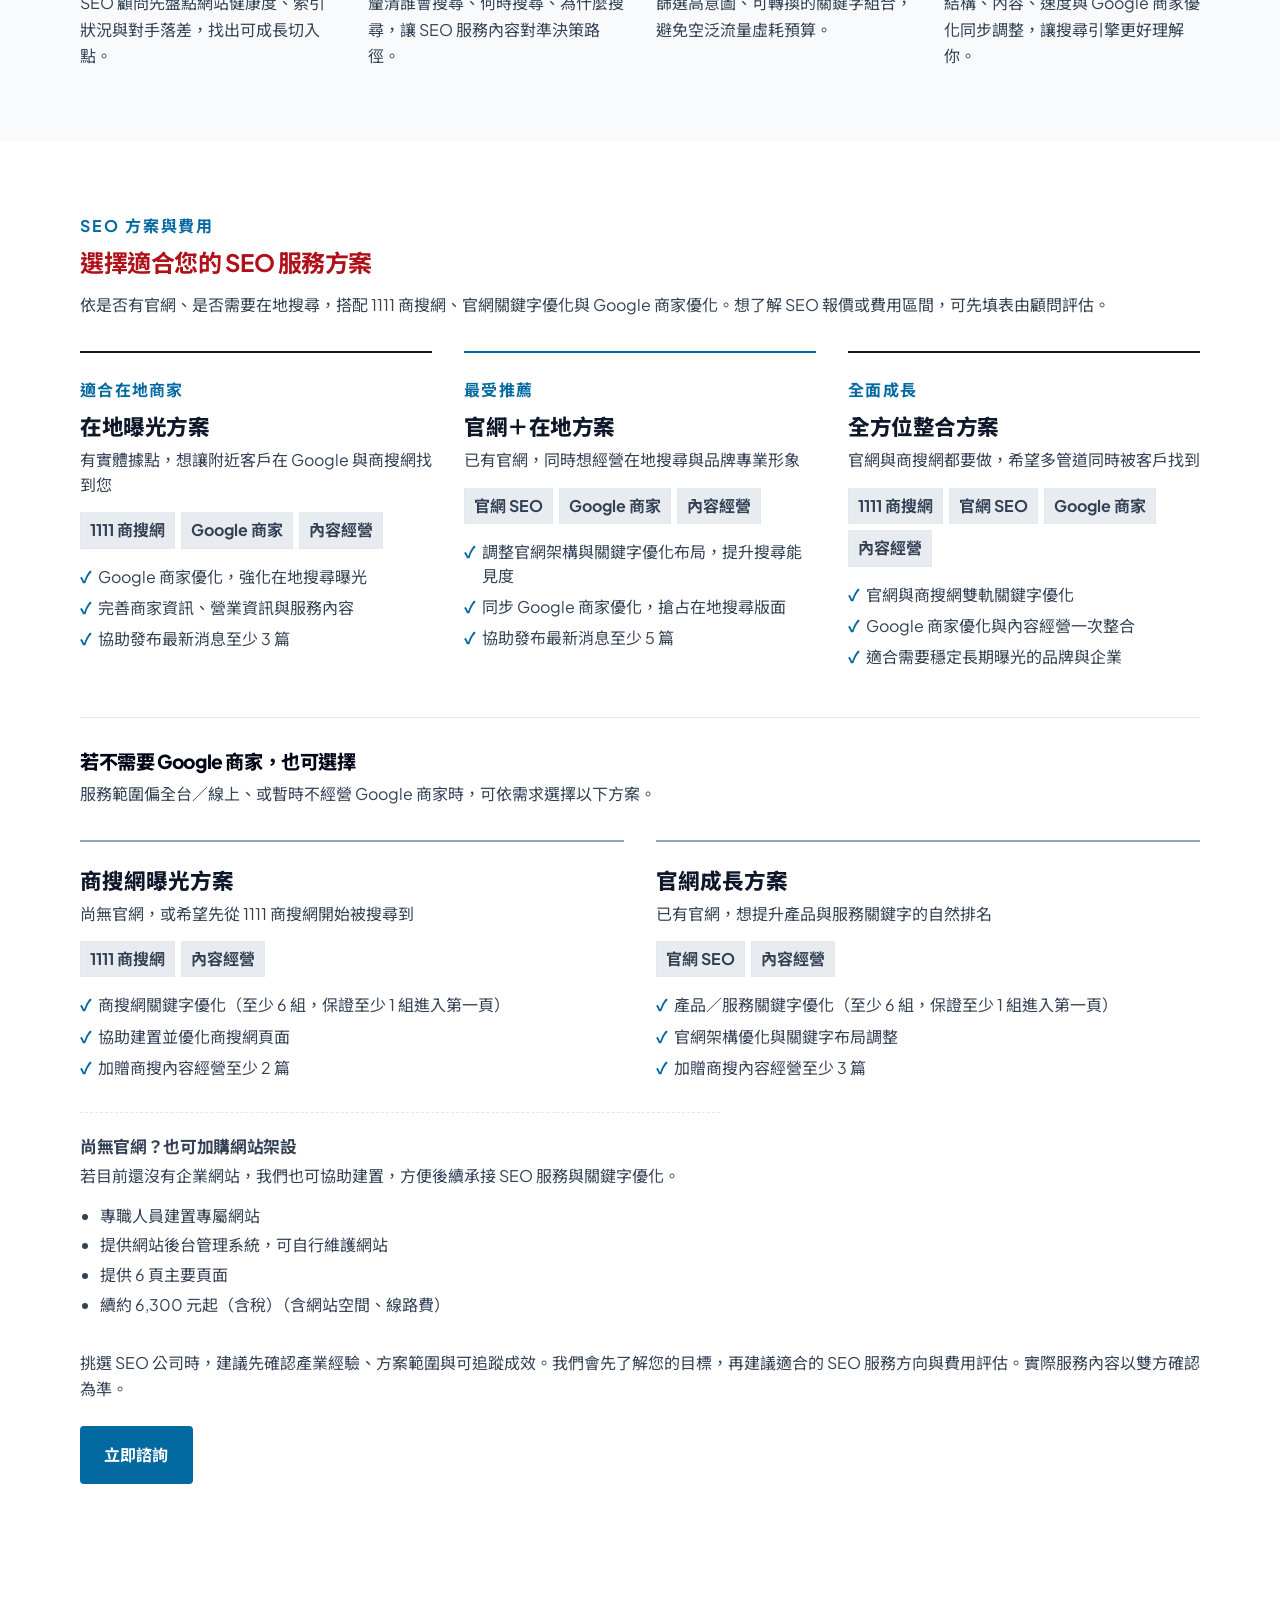
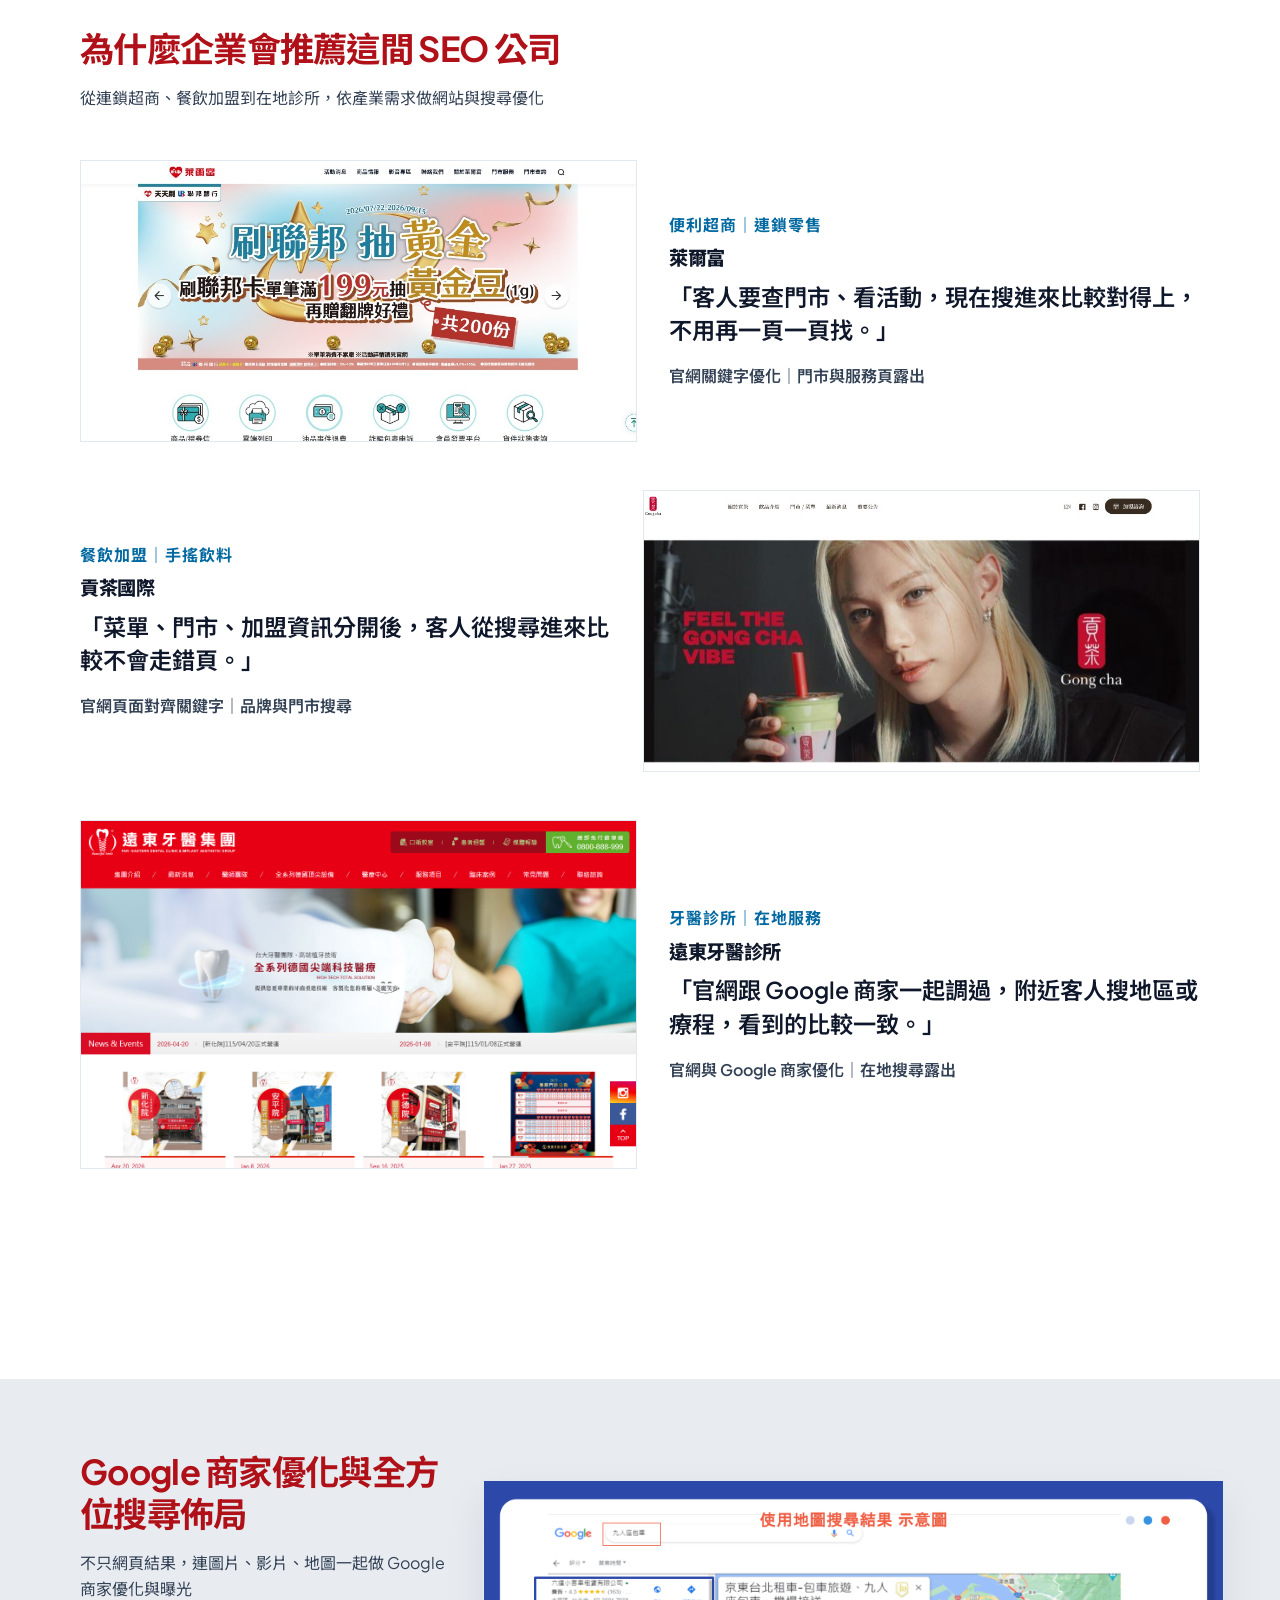
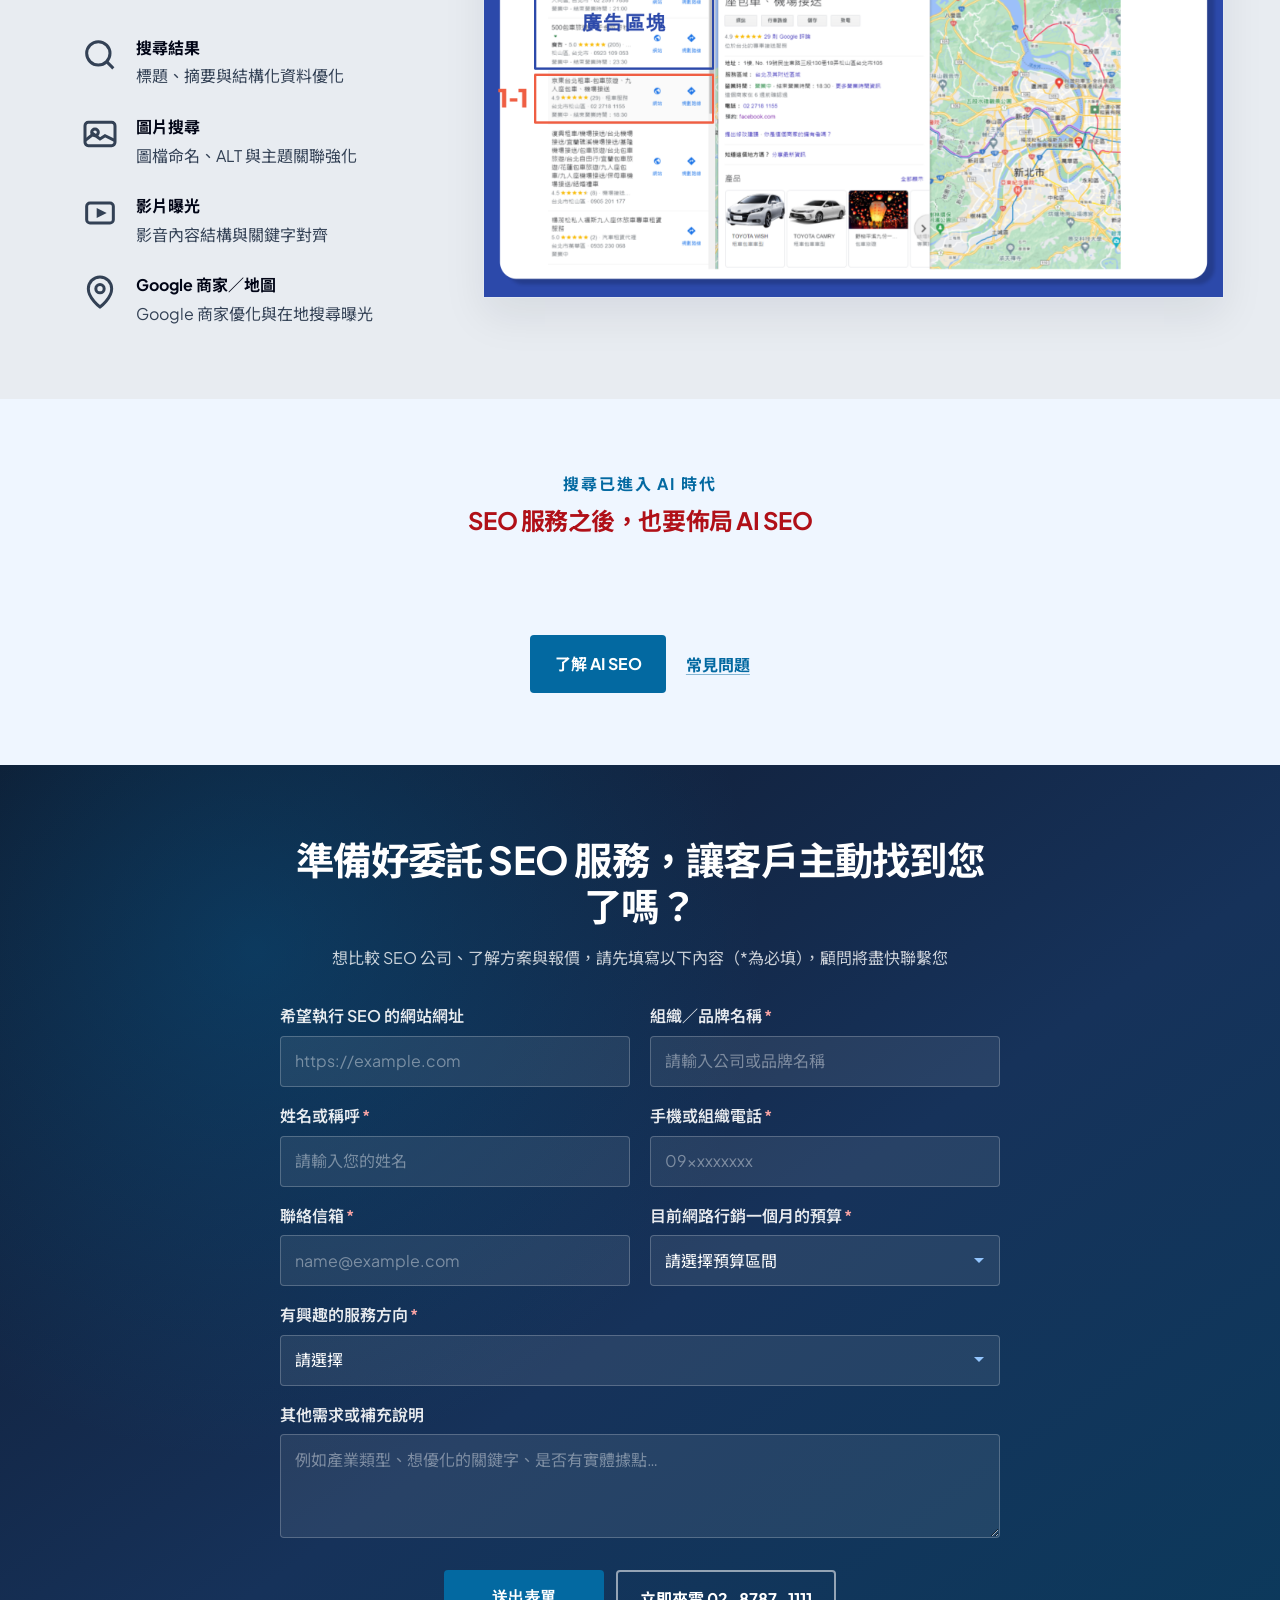
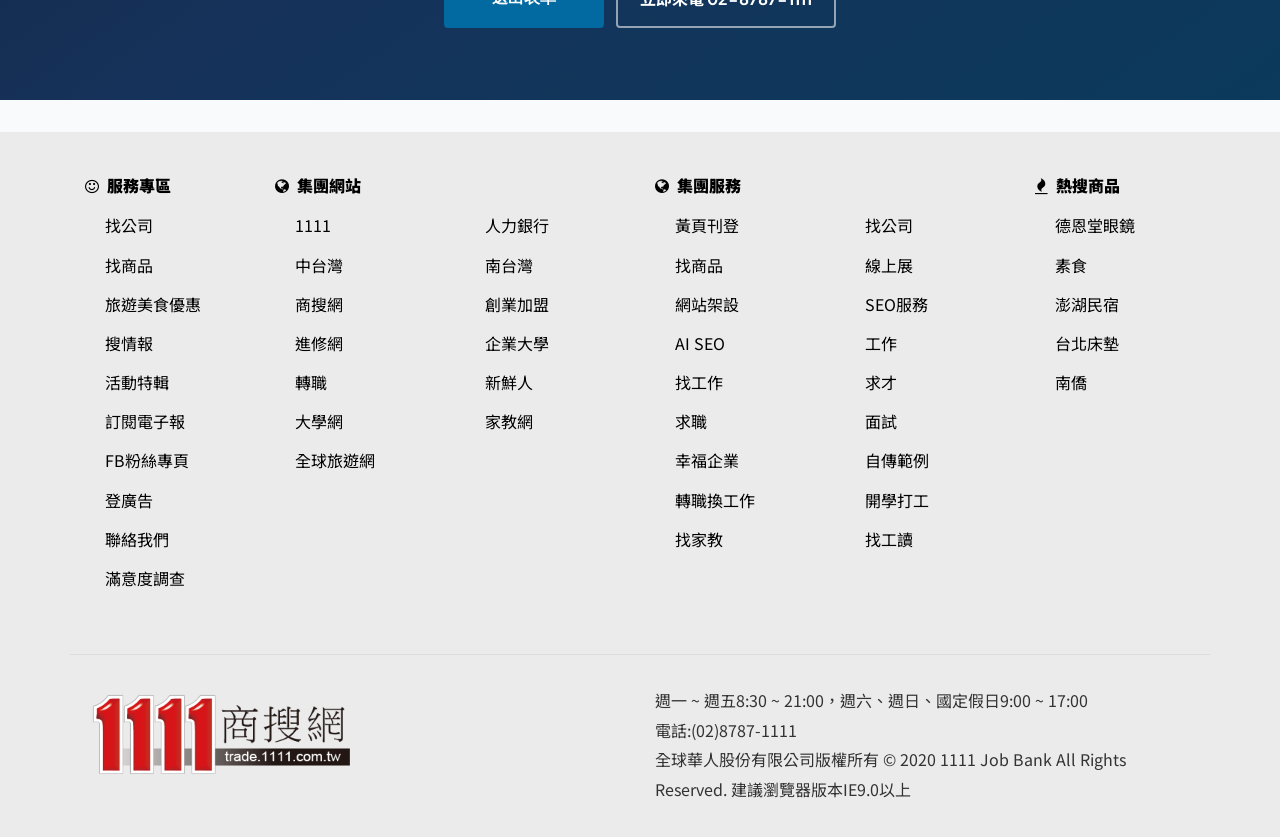
==== commit 4a07f869: "Refresh the case studies with Hi-Life, Gong cha, and Far Eastern Dental. Keep the original quote lay" ====
--- a/index.html
+++ b/index.html
@@ -32,7 +32,7 @@
   <link href="https://fonts.googleapis.com/css2?family=Noto+Sans+TC:wght@500;700;900&family=Plus+Jakarta+Sans:wght@400;500;600;700;800&display=swap" rel="stylesheet" />
   <link rel="stylesheet" href="https://cdnjs.cloudflare.com/ajax/libs/font-awesome/4.7.0/css/font-awesome.min.css" />
   <link rel="stylesheet" href="https://cdnjs.cloudflare.com/ajax/libs/animate.css/4.1.1/animate.min.css" />
-  <link rel="stylesheet" href="css/styles.css?v=20260813-2" />
+  <link rel="stylesheet" href="css/styles.css?v=20260813-4" />
   <link rel="stylesheet" href="css/1111-chrome.css" />
 
   <script type="application/ld+json">
@@ -652,46 +652,46 @@
   <section class="section cases section--desktop-only" id="cases" aria-labelledby="cases-title">
     <div class="container">
       <h2 id="cases-title" class="reveal" data-animate="fadeInUp">為什麼企業會推薦這間 SEO 公司</h2>
-      <p class="section__sub reveal" data-animate="fadeInUp" data-delay="0.08s">真實產業案例：關鍵字優化進第一頁後，流量與詢問看得見的成長</p>
+      <p class="section__sub reveal" data-animate="fadeInUp" data-delay="0.08s">從連鎖超商、餐飲加盟到在地診所，依產業需求做網站與搜尋優化</p>
 
       <article class="case case--left reveal" data-animate="fadeInLeft" data-duration="0.75s">
         <div class="case__media">
-          <img src="images/cases/shinwe.png" alt="翔暐企業有限公司官網截圖" loading="lazy" width="640" height="400" />
+          <img src="images/cases/hilife.png?v=2" alt="萊爾富官網截圖" loading="lazy" width="1024" height="493" />
         </div>
         <div class="case__body">
-          <p class="case__industry">機械設備｜減速機</p>
-          <h3 class="case__name">翔暐企業有限公司</h3>
-          <blockquote>「關鍵字進到第一頁後，詢價單量明顯穩定上升，業務不用再盲打。」</blockquote>
-          <p class="case__result">自然流量成長｜高意圖關鍵字進第一頁</p>
+          <p class="case__industry">便利超商｜連鎖零售</p>
+          <h3 class="case__name">萊爾富</h3>
+          <blockquote>「客人要查門市、看活動，現在搜進來比較對得上，不用再一頁一頁找。」</blockquote>
+          <p class="case__result">官網關鍵字優化｜門市與服務頁露出</p>
         </div>
       </article>
 
       <article class="case case--right reveal" data-animate="fadeInRight" data-duration="0.75s">
+        <div class="case__media">
+          <img src="images/cases/gongcha.png?v=2" alt="貢茶國際官網截圖" loading="lazy" width="1024" height="492" />
+        </div>
+        <div class="case__body">
+          <p class="case__industry">餐飲加盟｜手搖飲料</p>
+          <h3 class="case__name">貢茶國際</h3>
+          <blockquote>「菜單、門市、加盟資訊分開後，客人從搜尋進來比較不會走錯頁。」</blockquote>
+          <p class="case__result">官網頁面對齊關鍵字｜品牌與門市搜尋</p>
+        </div>
+      </article>
+
+      <article class="case case--left reveal" data-animate="fadeInLeft" data-duration="0.75s">
         <div class="case__media">
           <img src="images/cases/fed-dentist.png" alt="遠東牙醫診所官網截圖" loading="lazy" width="640" height="400" />
         </div>
         <div class="case__body">
           <p class="case__industry">牙醫診所｜在地服務</p>
           <h3 class="case__name">遠東牙醫診所</h3>
-          <blockquote>「地圖包與自然排序一起優化，附近客人自己找上門，門市更好帶動。」</blockquote>
-          <p class="case__result">在地曝光提升｜來電諮詢明顯增加</p>
+          <blockquote>「官網跟 Google 商家一起調過，附近客人搜地區或療程，看到的比較一致。」</blockquote>
+          <p class="case__result">官網與 Google 商家優化｜在地搜尋露出</p>
         </div>
       </article>
 
-      <article class="case case--left reveal" data-animate="fadeInLeft" data-duration="0.75s">
-        <div class="case__media">
-          <img src="images/cases/goldenchef.png" alt="金牌大師食品官網截圖" loading="lazy" width="640" height="400" />
-        </div>
-        <div class="case__body">
-          <p class="case__industry">餐飲食品｜品牌成長</p>
-          <h3 class="case__name">金牌大師食品科技</h3>
-          <blockquote>「旺季關鍵字提前卡位，活動頁流量撐住轉換，廣告預算也能更精準。」</blockquote>
-          <p class="case__result">品牌搜尋成長｜轉換穩定提升</p>
-        </div>
-      </article>
-
       <div class="cases__cta reveal" data-animate="fadeInUp">
-        <p>想了解您的產業也能做到類似成效嗎？</p>
+        <p>想了解自家產業適合怎麼做 SEO？</p>
         <a class="btn btn--primary" href="#contact">立即諮詢</a>
       </div>
     </div>
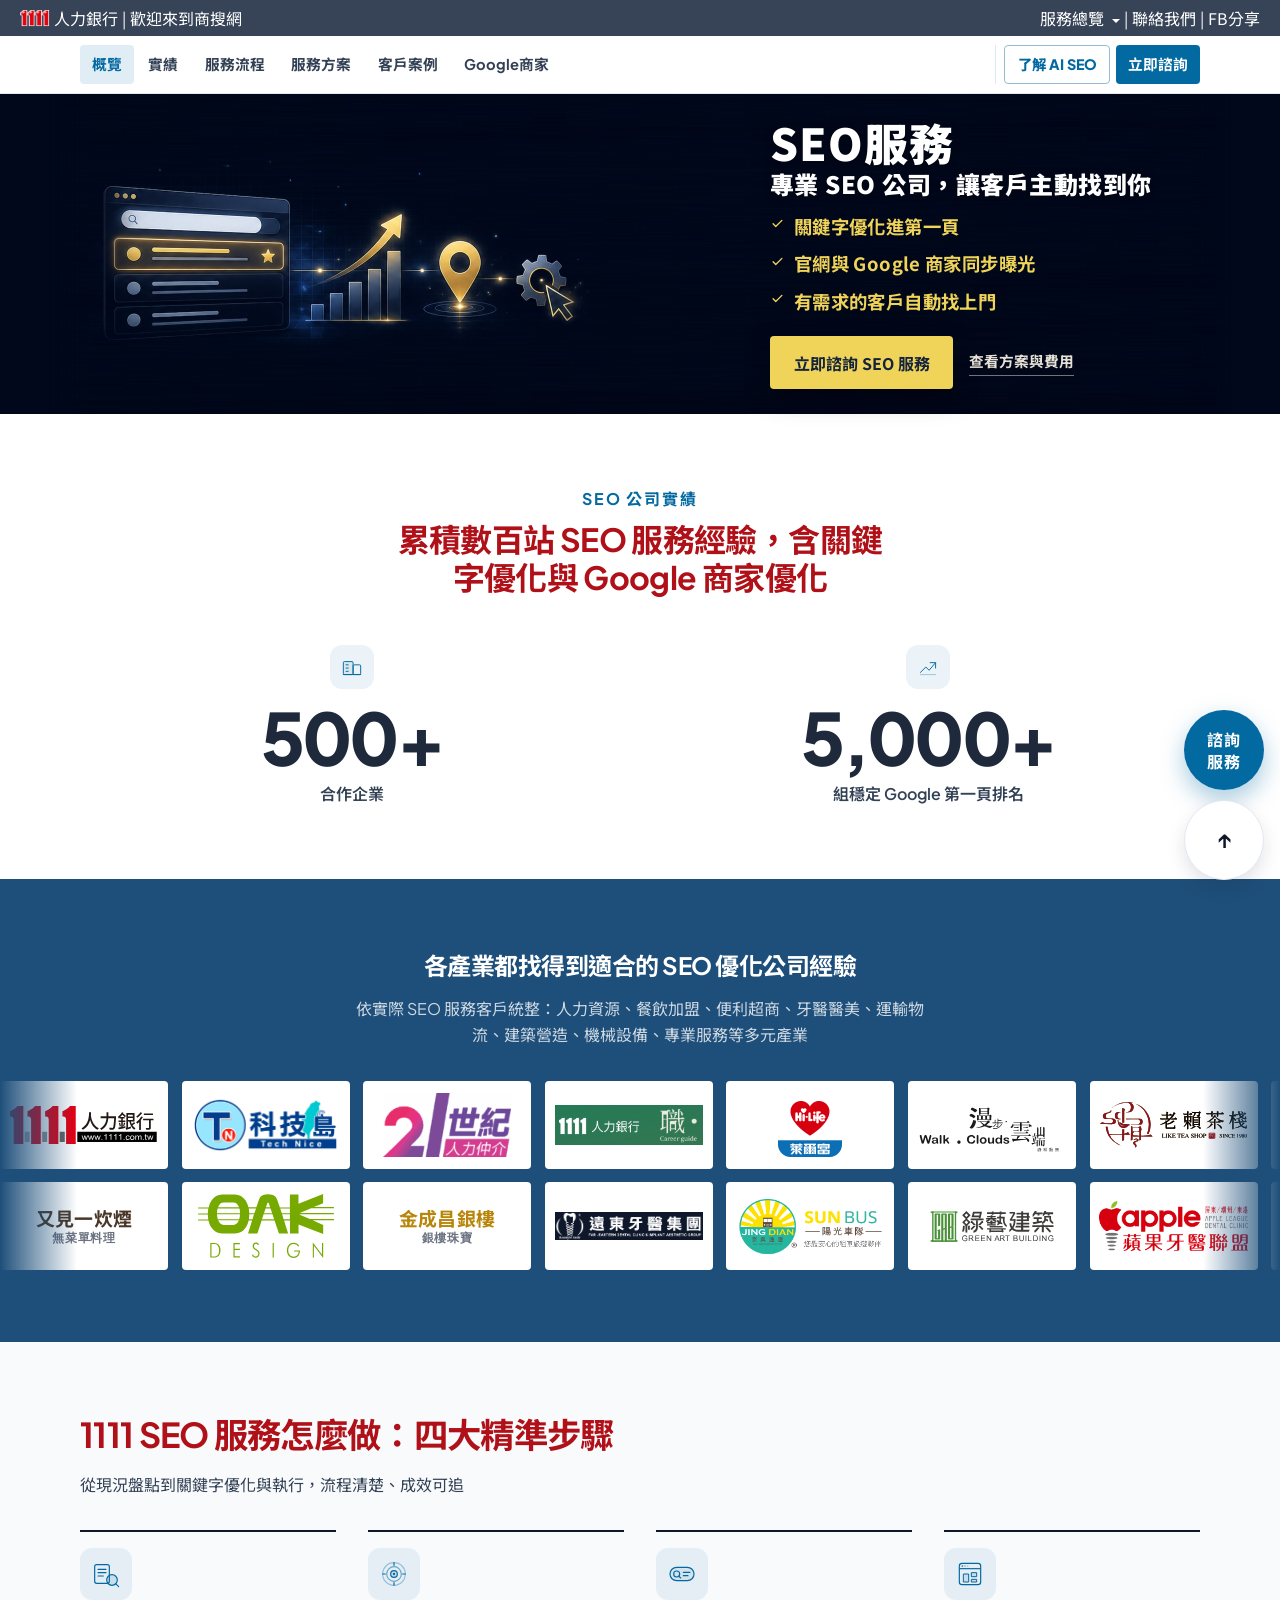
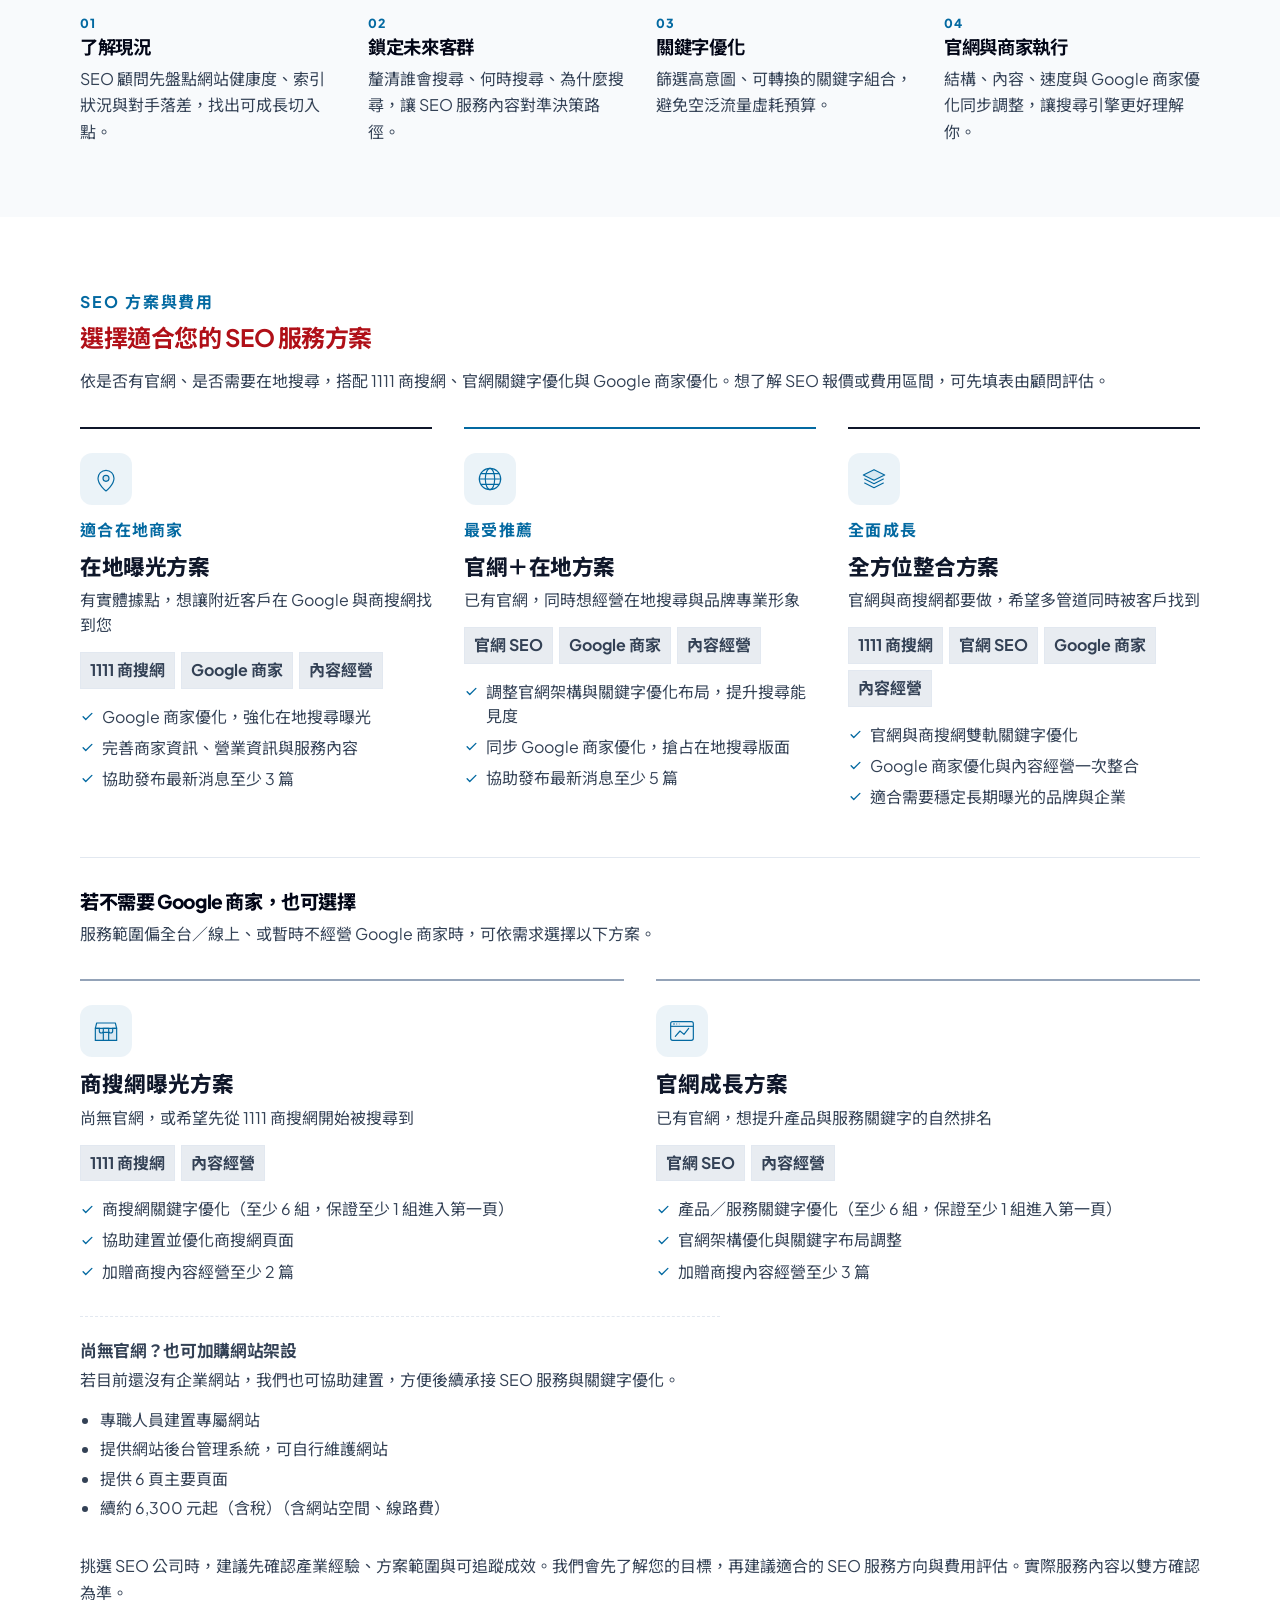
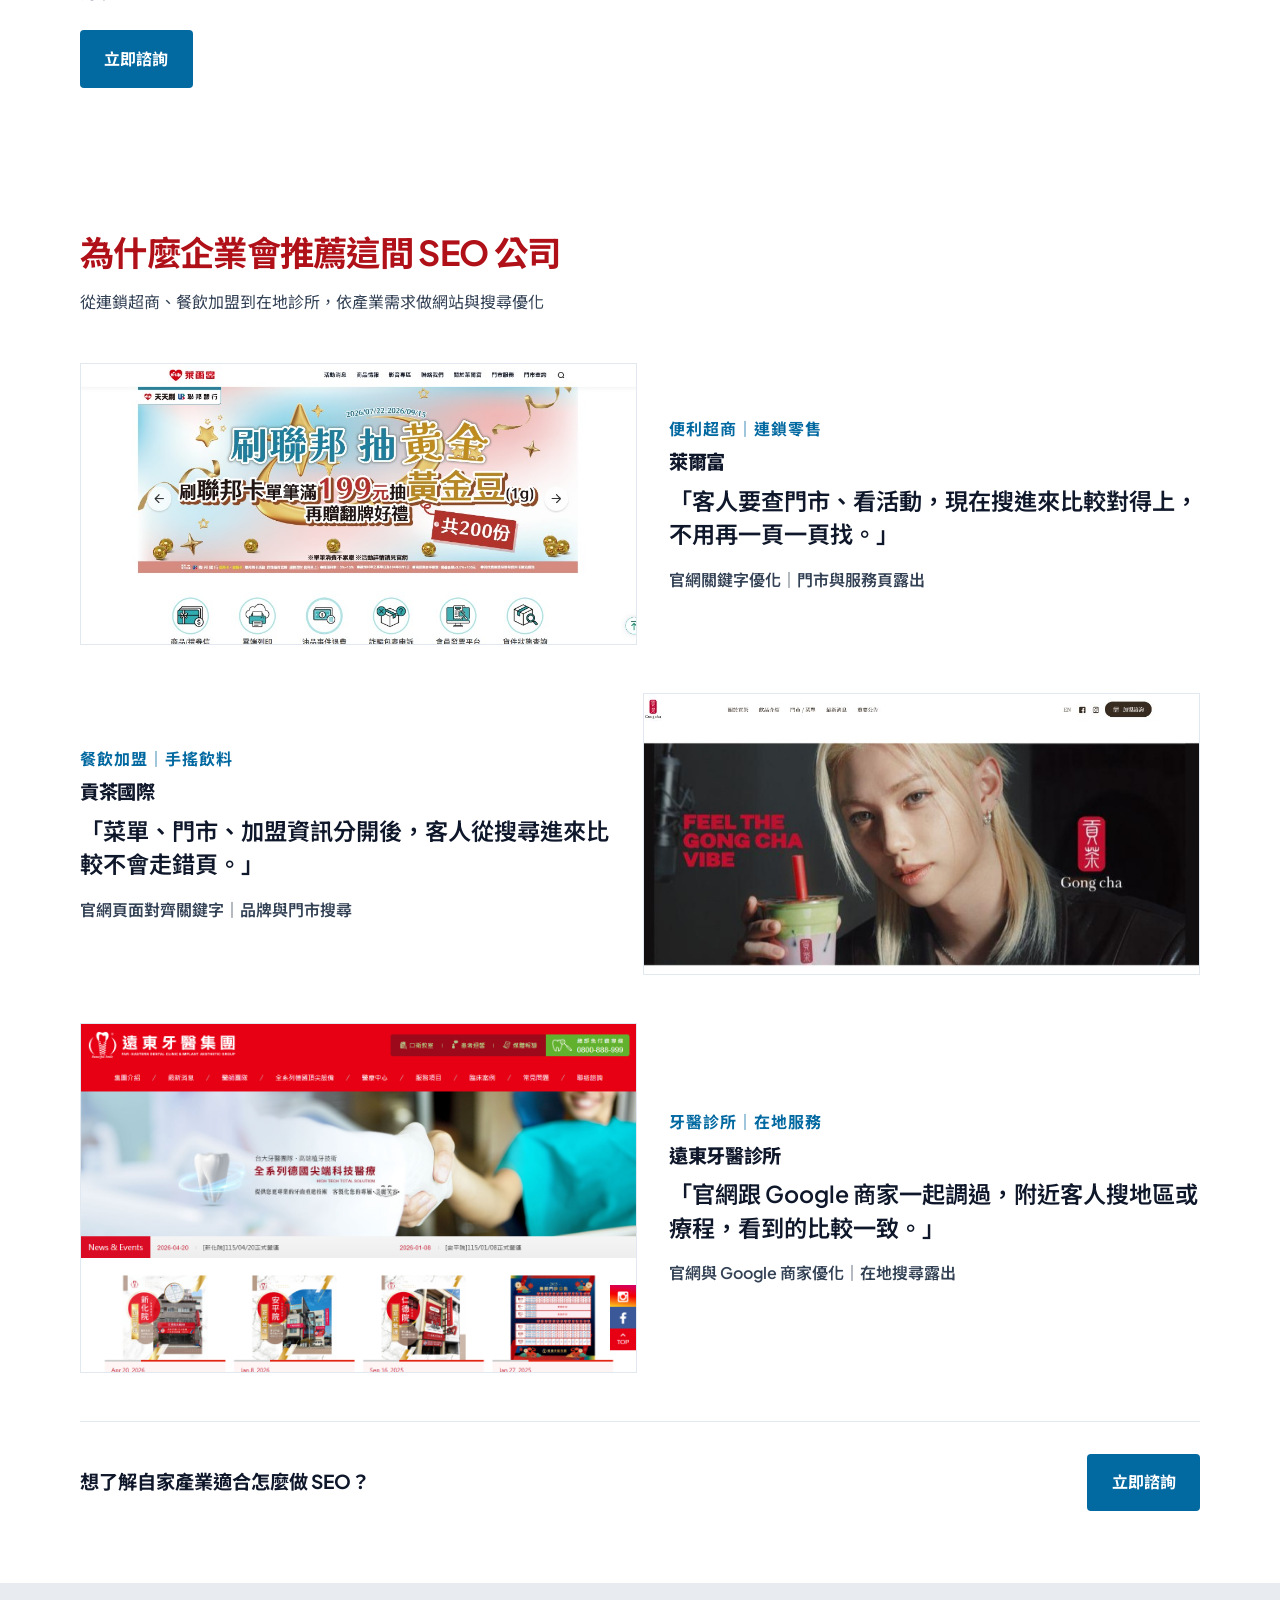
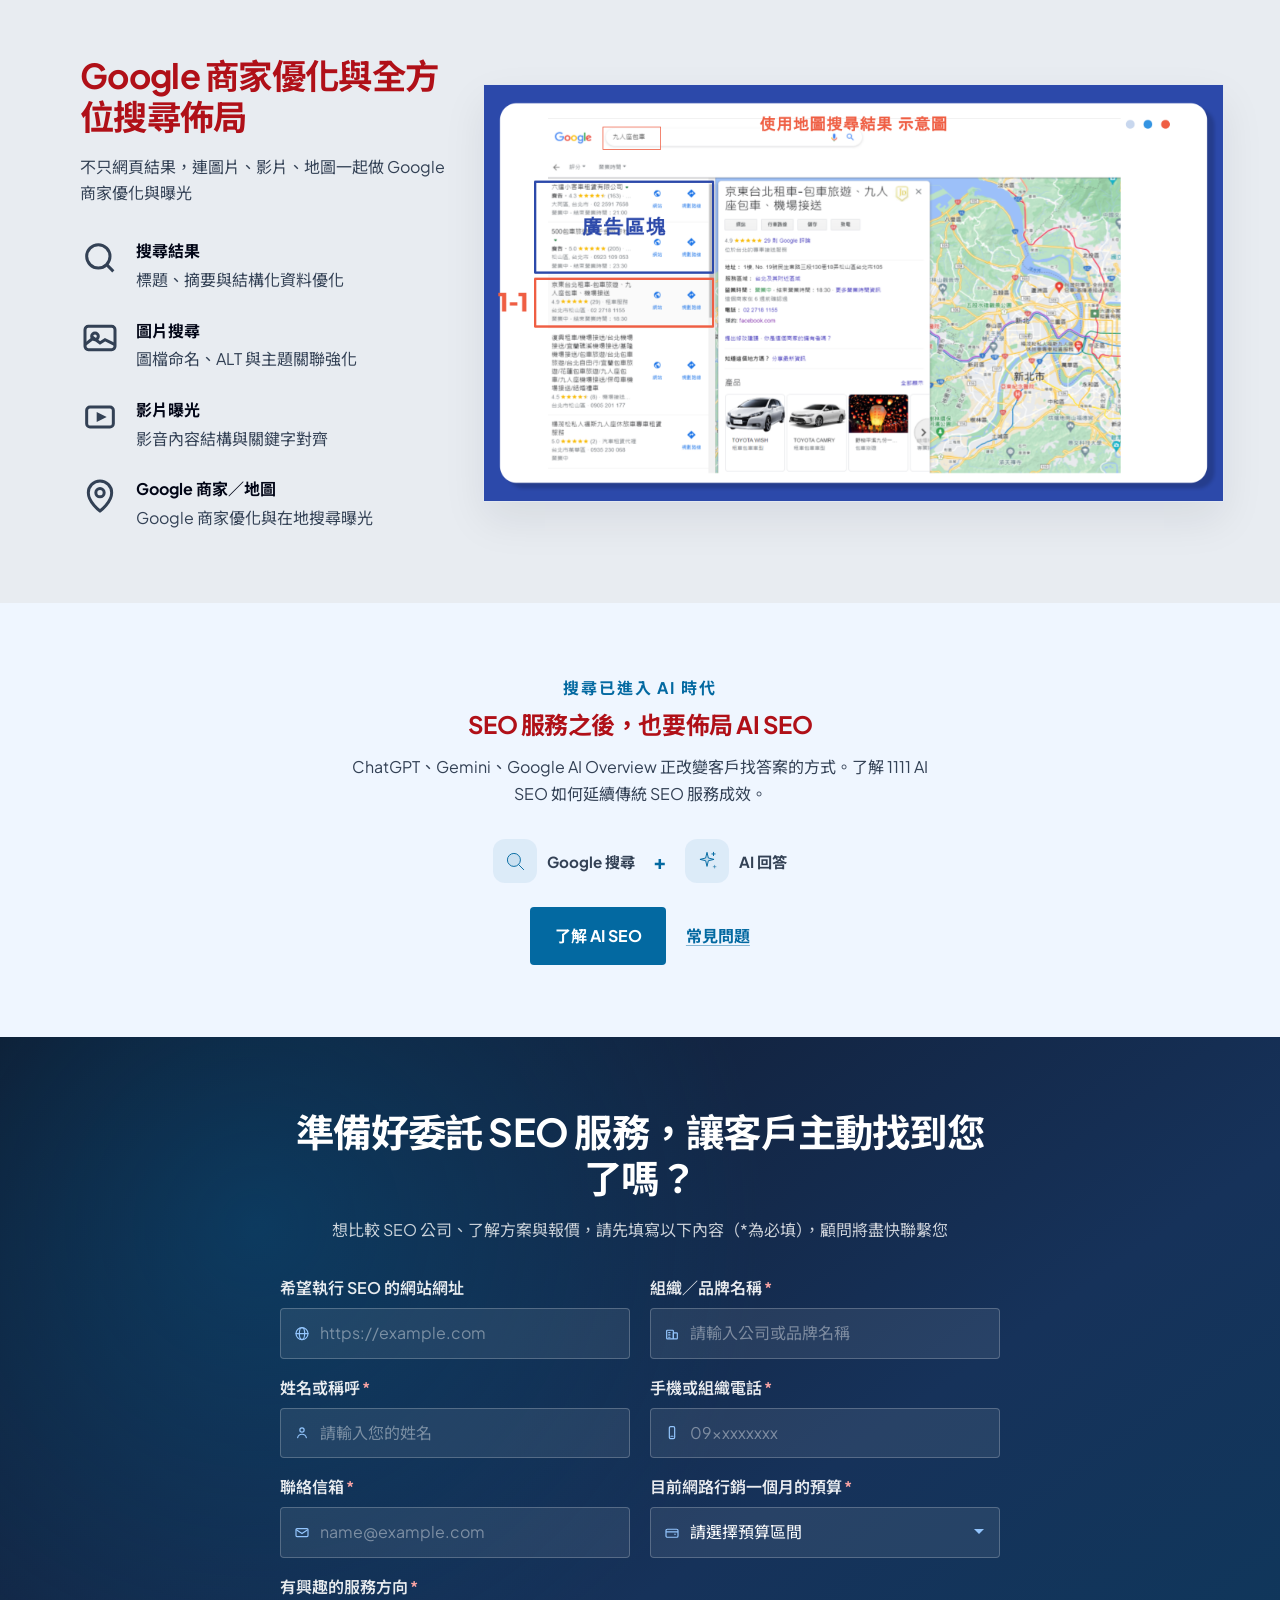
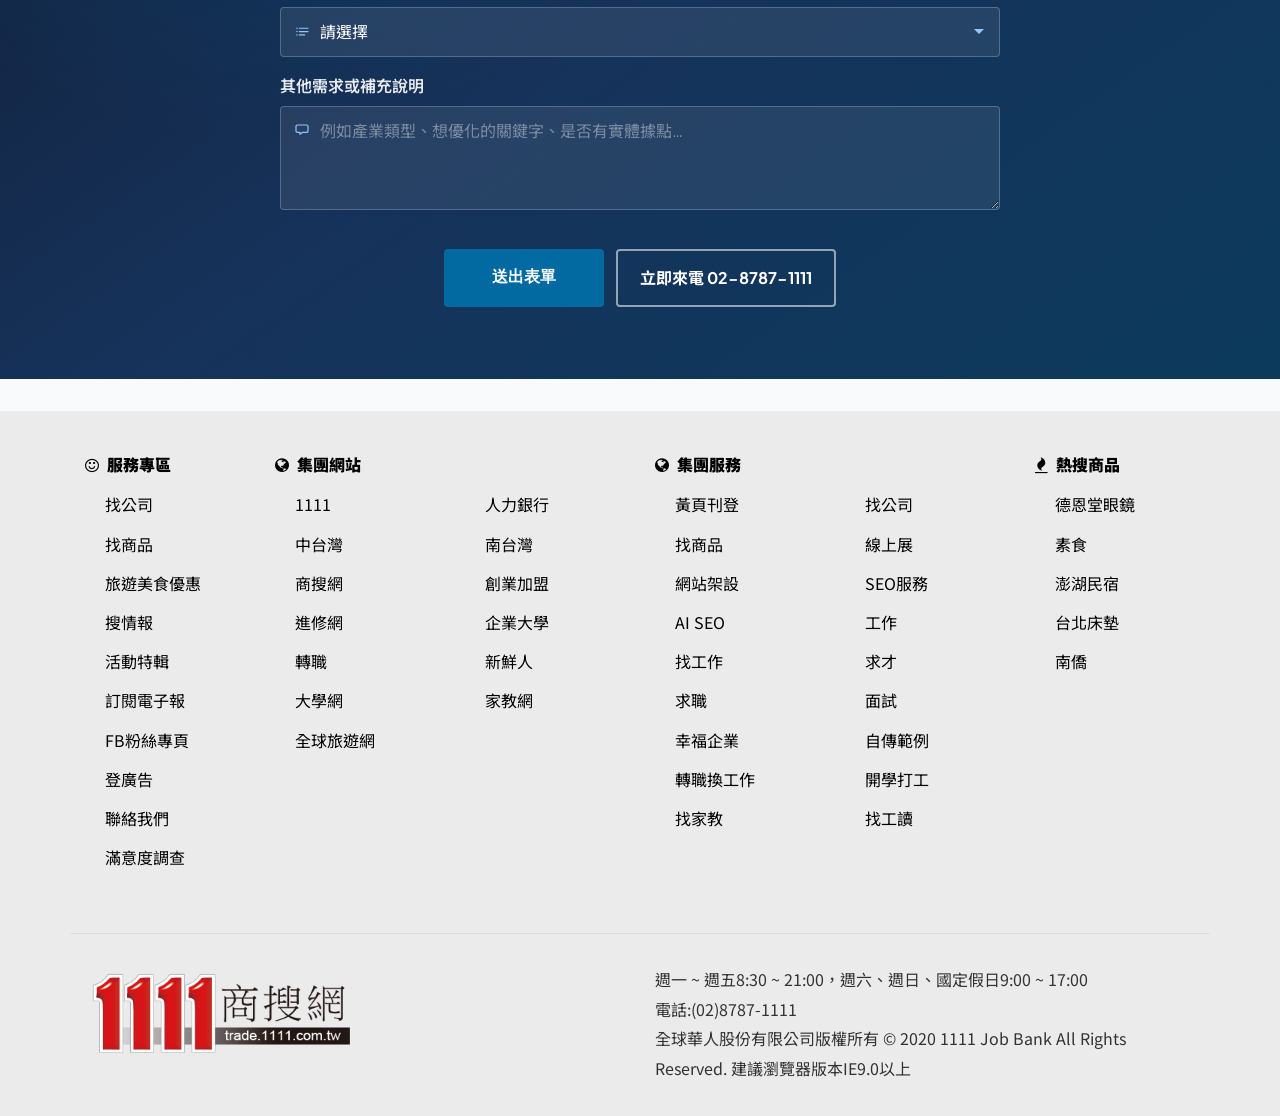
==== commit 4544a0ac: "Add outline icons across landing sections so cards, plans, and forms are easier to scan. Co-authored" ====
--- a/index.html
+++ b/index.html
@@ -32,7 +32,7 @@
   <link href="https://fonts.googleapis.com/css2?family=Noto+Sans+TC:wght@500;700;900&family=Plus+Jakarta+Sans:wght@400;500;600;700;800&display=swap" rel="stylesheet" />
   <link rel="stylesheet" href="https://cdnjs.cloudflare.com/ajax/libs/font-awesome/4.7.0/css/font-awesome.min.css" />
   <link rel="stylesheet" href="https://cdnjs.cloudflare.com/ajax/libs/animate.css/4.1.1/animate.min.css" />
-  <link rel="stylesheet" href="css/styles.css?v=20260813-4" />
+  <link rel="stylesheet" href="css/styles.css?v=20260813-8" />
   <link rel="stylesheet" href="css/1111-chrome.css" />
 
   <script type="application/ld+json">
@@ -235,10 +235,25 @@
       <h2 id="stats-title" class="reveal" data-animate="fadeInUp" data-delay="0.08s">累積數百站 SEO 服務經驗，含關鍵字優化與 Google 商家優化</h2>
       <div class="stats__grid">
         <div class="stat reveal" data-animate="fadeInUp" data-delay="0.12s">
+          <div class="mark-icon" aria-hidden="true">
+            <svg viewBox="0 0 48 48" fill="none">
+              <rect x="8" y="14" width="18" height="24" rx="2" fill="currentColor" fill-opacity="0.08" stroke="currentColor" stroke-width="1.75"/>
+              <rect x="26" y="20" width="14" height="18" rx="2" stroke="currentColor" stroke-width="1.75"/>
+              <path d="M13 20h4M13 26h4M13 32h4" stroke="currentColor" stroke-width="1.75" stroke-linecap="round"/>
+              <path d="M8 38h32" stroke="currentColor" stroke-width="1.75" stroke-linecap="round"/>
+            </svg>
+          </div>
           <p class="stat__num" data-count="500" data-suffix="+">0+</p>
           <p class="stat__label">合作企業</p>
         </div>
         <div class="stat reveal" data-animate="fadeInUp" data-delay="0.22s">
+          <div class="mark-icon" aria-hidden="true">
+            <svg viewBox="0 0 48 48" fill="none">
+              <path d="M10 34l10-10 6 6 12-14" stroke="currentColor" stroke-width="1.75" stroke-linecap="round" stroke-linejoin="round"/>
+              <path d="M28 16h10v10" stroke="currentColor" stroke-width="1.75" stroke-linecap="round" stroke-linejoin="round"/>
+              <path d="M10 38h28" stroke="currentColor" stroke-width="1.75" stroke-linecap="round" opacity="0.35"/>
+            </svg>
+          </div>
           <p class="stat__num" data-count="5000" data-suffix="+">0+</p>
           <p class="stat__label">組穩定 Google 第一頁排名</p>
         </div>
@@ -548,6 +563,12 @@
 
       <div class="plans__grid plans__grid--main">
         <article class="plan reveal" data-animate="fadeInUp" data-delay="0s">
+          <div class="mark-icon" aria-hidden="true">
+            <svg viewBox="0 0 48 48" fill="none">
+              <path d="M24 42s12-9 12-19a12 12 0 10-24 0c0 10 12 19 12 19z" stroke="currentColor" stroke-width="1.75" stroke-linejoin="round"/>
+              <circle cx="24" cy="23" r="4.5" fill="currentColor" fill-opacity="0.12" stroke="currentColor" stroke-width="1.75"/>
+            </svg>
+          </div>
           <p class="plan__badge">適合在地商家</p>
           <h3 class="plan__name">在地曝光方案</h3>
           <p class="plan__who">有實體據點，想讓附近客戶在 Google 與商搜網找到您</p>
@@ -564,6 +585,13 @@
         </article>
 
         <article class="plan plan--featured reveal" data-animate="fadeInUp" data-delay="0.1s">
+          <div class="mark-icon" aria-hidden="true">
+            <svg viewBox="0 0 48 48" fill="none">
+              <circle cx="24" cy="24" r="16" stroke="currentColor" stroke-width="1.75"/>
+              <ellipse cx="24" cy="24" rx="7" ry="16" stroke="currentColor" stroke-width="1.75"/>
+              <path d="M8 24h32M11 16h26M11 32h26" stroke="currentColor" stroke-width="1.75" stroke-linecap="round"/>
+            </svg>
+          </div>
           <p class="plan__badge">最受推薦</p>
           <h3 class="plan__name">官網＋在地方案</h3>
           <p class="plan__who">已有官網，同時想經營在地搜尋與品牌專業形象</p>
@@ -580,6 +608,12 @@
         </article>
 
         <article class="plan reveal" data-animate="fadeInUp" data-delay="0.2s">
+          <div class="mark-icon" aria-hidden="true">
+            <svg viewBox="0 0 48 48" fill="none">
+              <path d="M24 10l16 8-16 8L8 18l16-8z" fill="currentColor" fill-opacity="0.08" stroke="currentColor" stroke-width="1.75" stroke-linejoin="round"/>
+              <path d="M10 24l14 7 14-7M10 30l14 7 14-7" stroke="currentColor" stroke-width="1.75" stroke-linecap="round" stroke-linejoin="round"/>
+            </svg>
+          </div>
           <p class="plan__badge">全面成長</p>
           <h3 class="plan__name">全方位整合方案</h3>
           <p class="plan__who">官網與商搜網都要做，希望多管道同時被客戶找到</p>
@@ -602,6 +636,14 @@
         <p class="plans__alt-note">服務範圍偏全台／線上、或暫時不經營 Google 商家時，可依需求選擇以下方案。</p>
         <div class="plans__grid plans__grid--alt">
           <article class="plan plan--alt">
+            <div class="mark-icon" aria-hidden="true">
+              <svg viewBox="0 0 48 48" fill="none">
+                <path d="M8 20l2-8h28l2 8" stroke="currentColor" stroke-width="1.75" stroke-linejoin="round"/>
+                <path d="M8 20h32v18H8V20z" fill="currentColor" fill-opacity="0.08" stroke="currentColor" stroke-width="1.75"/>
+                <path d="M20 38V26h8v12" stroke="currentColor" stroke-width="1.75"/>
+                <path d="M8 20h6v4a3 3 0 006 0v-4h8v4a3 3 0 006 0v-4h6" stroke="currentColor" stroke-width="1.75"/>
+              </svg>
+            </div>
             <h4 class="plan__name">商搜網曝光方案</h4>
             <p class="plan__who">尚無官網，或希望先從 1111 商搜網開始被搜尋到</p>
             <ul class="plan__tags" aria-label="服務項目">
@@ -615,6 +657,16 @@
             </ul>
           </article>
           <article class="plan plan--alt">
+            <div class="mark-icon" aria-hidden="true">
+              <svg viewBox="0 0 48 48" fill="none">
+                <rect x="7" y="10" width="34" height="28" rx="3" stroke="currentColor" stroke-width="1.75"/>
+                <path d="M7 17h34" stroke="currentColor" stroke-width="1.75"/>
+                <circle cx="12" cy="13.5" r="1.2" fill="currentColor"/>
+                <circle cx="16" cy="13.5" r="1.2" fill="currentColor" fill-opacity="0.55"/>
+                <circle cx="20" cy="13.5" r="1.2" fill="currentColor" fill-opacity="0.35"/>
+                <path d="M14 32l7-8 6 5 7-9" stroke="currentColor" stroke-width="1.75" stroke-linecap="round" stroke-linejoin="round"/>
+              </svg>
+            </div>
             <h4 class="plan__name">官網成長方案</h4>
             <p class="plan__who">已有官網，想提升產品與服務關鍵字的自然排名</p>
             <ul class="plan__tags" aria-label="服務項目">
@@ -760,6 +812,28 @@
       <p class="eyebrow reveal" data-animate="fadeInUp">搜尋已進入 AI 時代</p>
       <h2 id="bridge-title" class="reveal" data-animate="fadeInUp" data-delay="0.08s">SEO 服務之後，也要佈局 AI SEO</h2>
       <p class="section__sub reveal" data-animate="fadeInUp" data-delay="0.12s">ChatGPT、Gemini、Google AI Overview 正改變客戶找答案的方式。了解 1111 AI SEO 如何延續傳統 SEO 服務成效。</p>
+      <div class="bridge__marks reveal" data-animate="fadeInUp" data-delay="0.14s" aria-hidden="true">
+        <span class="bridge__mark">
+          <span class="mark-icon">
+            <svg viewBox="0 0 48 48" fill="none">
+              <circle cx="22" cy="22" r="12" fill="currentColor" fill-opacity="0.08" stroke="currentColor" stroke-width="1.75"/>
+              <path d="M31 31l9 9" stroke="currentColor" stroke-width="1.75" stroke-linecap="round"/>
+            </svg>
+          </span>
+          <span class="bridge__mark-label">Google 搜尋</span>
+        </span>
+        <span class="bridge__plus">+</span>
+        <span class="bridge__mark">
+          <span class="mark-icon">
+            <svg viewBox="0 0 48 48" fill="none">
+              <path d="M24 8l2.5 10.5L37 21l-10.5 2.5L24 34l-2.5-10.5L11 21l10.5-2.5L24 8z" fill="currentColor" fill-opacity="0.12" stroke="currentColor" stroke-width="1.75" stroke-linejoin="round"/>
+              <path d="M36 8v6M33 11h6" stroke="currentColor" stroke-width="1.75" stroke-linecap="round"/>
+              <path d="M38 32v5M35.5 34.5h5" stroke="currentColor" stroke-width="1.75" stroke-linecap="round" opacity="0.55"/>
+            </svg>
+          </span>
+          <span class="bridge__mark-label">AI 回答</span>
+        </span>
+      </div>
       <div class="bridge__actions reveal" data-animate="fadeInUp" data-delay="0.16s">
         <a class="btn btn--primary" href="ai-seo.html">了解 AI SEO</a>
         <a class="bridge__link" href="ai-seo.html#faq">常見問題</a>
@@ -783,51 +857,67 @@
         <div class="contact-form__grid">
           <div class="field">
             <label for="website">希望執行 SEO 的網站網址</label>
-            <input id="website" name="網站網址" type="url" placeholder="https://example.com" autocomplete="url" />
+            <div class="field__control field__control--url">
+              <input id="website" name="網站網址" type="url" placeholder="https://example.com" autocomplete="url" />
+            </div>
           </div>
           <div class="field">
             <label for="company">組織／品牌名稱<span aria-hidden="true">*</span></label>
-            <input id="company" name="組織／品牌名稱" type="text" required autocomplete="organization" placeholder="請輸入公司或品牌名稱" />
+            <div class="field__control field__control--org">
+              <input id="company" name="組織／品牌名稱" type="text" required autocomplete="organization" placeholder="請輸入公司或品牌名稱" />
+            </div>
           </div>
           <div class="field">
             <label for="name">姓名或稱呼<span aria-hidden="true">*</span></label>
-            <input id="name" name="姓名" type="text" required autocomplete="name" placeholder="請輸入您的姓名" />
+            <div class="field__control field__control--user">
+              <input id="name" name="姓名" type="text" required autocomplete="name" placeholder="請輸入您的姓名" />
+            </div>
           </div>
           <div class="field">
             <label for="phone">手機或組織電話<span aria-hidden="true">*</span></label>
-            <input id="phone" name="電話" type="tel" required autocomplete="tel" placeholder="09xxxxxxxx" />
+            <div class="field__control field__control--phone">
+              <input id="phone" name="電話" type="tel" required autocomplete="tel" placeholder="09xxxxxxxx" />
+            </div>
           </div>
           <div class="field">
             <label for="email">聯絡信箱<span aria-hidden="true">*</span></label>
-            <input id="email" name="email" type="email" required autocomplete="email" placeholder="name@example.com" />
+            <div class="field__control field__control--mail">
+              <input id="email" name="email" type="email" required autocomplete="email" placeholder="name@example.com" />
+            </div>
           </div>
           <div class="field">
             <label for="budget">目前網路行銷一個月的預算<span aria-hidden="true">*</span></label>
-            <select id="budget" name="每月預算" required>
-              <option value="" disabled selected>請選擇預算區間</option>
-              <option value="未定">尚未確定</option>
-              <option value="1-5萬">1-5 萬</option>
-              <option value="5-10萬">5–10 萬</option>
-              <option value="10萬以上">10 萬以上</option>
-            </select>
+            <div class="field__control field__control--wallet">
+              <select id="budget" name="每月預算" required>
+                <option value="" disabled selected>請選擇預算區間</option>
+                <option value="未定">尚未確定</option>
+                <option value="1-5萬">1-5 萬</option>
+                <option value="5-10萬">5–10 萬</option>
+                <option value="10萬以上">10 萬以上</option>
+              </select>
+            </div>
           </div>
           <div class="field field--full">
             <label for="interest">有興趣的服務方向<span aria-hidden="true">*</span></label>
-            <select id="interest" name="服務方向" required>
-              <option value="" disabled selected>請選擇</option>
-              <option value="在地曝光方案">在地曝光方案（商搜網＋Google 商家）</option>
-              <option value="官網＋在地方案">官網＋在地方案</option>
-              <option value="全方位整合方案">全方位整合方案</option>
-              <option value="商搜網曝光方案">商搜網曝光方案</option>
-              <option value="官網成長方案">官網成長方案</option>
-              <option value="AI SEO／GEO">AI SEO／GEO</option>
-              <option value="網站架設方案">網站架設方案</option>
-              <option value="尚不確定">尚不確定，想先諮詢</option>
-            </select>
+            <div class="field__control field__control--list">
+              <select id="interest" name="服務方向" required>
+                <option value="" disabled selected>請選擇</option>
+                <option value="在地曝光方案">在地曝光方案（商搜網＋Google 商家）</option>
+                <option value="官網＋在地方案">官網＋在地方案</option>
+                <option value="全方位整合方案">全方位整合方案</option>
+                <option value="商搜網曝光方案">商搜網曝光方案</option>
+                <option value="官網成長方案">官網成長方案</option>
+                <option value="AI SEO／GEO">AI SEO／GEO</option>
+                <option value="網站架設方案">網站架設方案</option>
+                <option value="尚不確定">尚不確定，想先諮詢</option>
+              </select>
+            </div>
           </div>
           <div class="field field--full">
             <label for="message">其他需求或補充說明</label>
-            <textarea id="message" name="補充說明" rows="3" placeholder="例如產業類型、想優化的關鍵字、是否有實體據點…"></textarea>
+            <div class="field__control field__control--area field__control--chat">
+              <textarea id="message" name="補充說明" rows="3" placeholder="例如產業類型、想優化的關鍵字、是否有實體據點…"></textarea>
+            </div>
           </div>
         </div>
 
--- a/css/styles.css
+++ b/css/styles.css
@@ -308,12 +308,21 @@
 }
 
 .hero__benefits li::before {
-  content: "✓";
+  content: "";
   position: absolute;
   left: 0;
-  top: 0;
-  color: var(--hero-yellow);
-  font-weight: 900;
+  top: 0.28em;
+  width: 0.95rem;
+  height: 0.95rem;
+  background-color: var(--hero-yellow);
+  -webkit-mask-image: url("data:image/svg+xml,%3Csvg xmlns='http://www.w3.org/2000/svg' viewBox='0 0 24 24' fill='none'%3E%3Cpath d='M5 12.5l4.2 4.2L19 7' stroke='black' stroke-width='2.2' stroke-linecap='round' stroke-linejoin='round'/%3E%3C/svg%3E");
+  mask-image: url("data:image/svg+xml,%3Csvg xmlns='http://www.w3.org/2000/svg' viewBox='0 0 24 24' fill='none'%3E%3Cpath d='M5 12.5l4.2 4.2L19 7' stroke='black' stroke-width='2.2' stroke-linecap='round' stroke-linejoin='round'/%3E%3C/svg%3E");
+  -webkit-mask-repeat: no-repeat;
+  mask-repeat: no-repeat;
+  -webkit-mask-position: center;
+  mask-position: center;
+  -webkit-mask-size: contain;
+  mask-size: contain;
 }
 
 .hero__cta {
@@ -421,6 +430,23 @@
   grid-template-columns: repeat(2, minmax(0, 1fr));
   gap: var(--space-4);
   margin-top: var(--space-5);
+}
+
+.stat {
+  display: flex;
+  flex-direction: column;
+  align-items: center;
+}
+
+.stat .mark-icon {
+  width: 44px;
+  height: 44px;
+  margin-bottom: 0.75rem;
+}
+
+.stat .mark-icon svg {
+  width: 26px;
+  height: 26px;
 }
 
 .stat__num {
@@ -612,6 +638,10 @@
   border-top: 2px solid var(--color-primary);
 }
 
+.plan .mark-icon {
+  margin-bottom: 0.75rem;
+}
+
 .plan--featured {
   border-top-color: var(--color-accent);
 }
@@ -668,19 +698,28 @@
 
 .plan__features li {
   position: relative;
-  padding-left: 1.15rem;
+  padding-left: 1.35rem;
   color: var(--color-secondary);
   font-size: 1rem;
   line-height: 1.5;
 }
 
 .plan__features li::before {
-  content: "✓";
+  content: "";
   position: absolute;
   left: 0;
-  top: 0;
-  color: var(--color-accent);
-  font-weight: 800;
+  top: 0.28em;
+  width: 0.95rem;
+  height: 0.95rem;
+  background-color: var(--color-accent);
+  -webkit-mask-image: url("data:image/svg+xml,%3Csvg xmlns='http://www.w3.org/2000/svg' viewBox='0 0 24 24' fill='none'%3E%3Cpath d='M5 12.5l4.2 4.2L19 7' stroke='black' stroke-width='2.2' stroke-linecap='round' stroke-linejoin='round'/%3E%3C/svg%3E");
+  mask-image: url("data:image/svg+xml,%3Csvg xmlns='http://www.w3.org/2000/svg' viewBox='0 0 24 24' fill='none'%3E%3Cpath d='M5 12.5l4.2 4.2L19 7' stroke='black' stroke-width='2.2' stroke-linecap='round' stroke-linejoin='round'/%3E%3C/svg%3E");
+  -webkit-mask-repeat: no-repeat;
+  mask-repeat: no-repeat;
+  -webkit-mask-position: center;
+  mask-position: center;
+  -webkit-mask-size: contain;
+  mask-size: contain;
 }
 
 .plans__alt {
@@ -794,6 +833,7 @@
   border-top: 2px solid var(--color-primary);
 }
 
+.mark-icon,
 .pillar__icon {
   width: 52px;
   height: 52px;
@@ -805,12 +845,22 @@
   background: color-mix(in srgb, var(--color-accent) 8%, transparent);
 }
 
+.mark-icon svg,
 .pillar__icon svg {
   width: 32px;
   height: 32px;
   overflow: visible;
 }
 
+.stats .mark-icon {
+  margin-inline: auto;
+}
+
+.logos .mark-icon {
+  color: #93c5fd;
+  background: color-mix(in srgb, #93c5fd 18%, transparent);
+}
+
 .pillar h3 {
   font-size: 1.15rem;
   margin-bottom: 0.5rem;
@@ -820,6 +870,24 @@
   color: var(--color-secondary);
   font-size: 1rem;
   margin: 0;
+}
+
+.pillars .pillars__grid {
+  counter-reset: seo-step;
+}
+
+.pillars .pillar {
+  counter-increment: seo-step;
+}
+
+.pillars .pillar h3::before {
+  content: counter(seo-step, decimal-leading-zero);
+  display: block;
+  font-size: 0.78rem;
+  font-weight: 800;
+  letter-spacing: 0.12em;
+  color: var(--color-accent);
+  margin-bottom: 0.3rem;
 }
 
 /* S5 Cases */
@@ -1124,6 +1192,68 @@
   gap: 0.4rem;
 }
 
+.field__control {
+  position: relative;
+}
+
+.field__control::before {
+  content: "";
+  position: absolute;
+  left: 0.85rem;
+  top: 50%;
+  width: 1.05rem;
+  height: 1.05rem;
+  transform: translateY(-50%);
+  background-color: #93c5fd;
+  pointer-events: none;
+  z-index: 1;
+  -webkit-mask-repeat: no-repeat;
+  mask-repeat: no-repeat;
+  -webkit-mask-position: center;
+  mask-position: center;
+  -webkit-mask-size: contain;
+  mask-size: contain;
+  -webkit-mask-image: var(--field-icon);
+  mask-image: var(--field-icon);
+}
+
+.field__control--area::before {
+  top: 0.9rem;
+  transform: none;
+}
+
+.field__control--url {
+  --field-icon: url("data:image/svg+xml,%3Csvg xmlns='http://www.w3.org/2000/svg' viewBox='0 0 24 24' fill='none'%3E%3Ccircle cx='12' cy='12' r='9' stroke='black' stroke-width='1.8'/%3E%3Cellipse cx='12' cy='12' rx='4' ry='9' stroke='black' stroke-width='1.8'/%3E%3Cpath d='M3 12h18' stroke='black' stroke-width='1.8' stroke-linecap='round'/%3E%3C/svg%3E");
+}
+
+.field__control--org {
+  --field-icon: url("data:image/svg+xml,%3Csvg xmlns='http://www.w3.org/2000/svg' viewBox='0 0 24 24' fill='none'%3E%3Crect x='4' y='7' width='10' height='13' rx='1' stroke='black' stroke-width='1.8'/%3E%3Crect x='14' y='11' width='6' height='9' rx='1' stroke='black' stroke-width='1.8'/%3E%3Cpath d='M7 10.5h2M7 14h2M7 17.5h2' stroke='black' stroke-width='1.8' stroke-linecap='round'/%3E%3C/svg%3E");
+}
+
+.field__control--user {
+  --field-icon: url("data:image/svg+xml,%3Csvg xmlns='http://www.w3.org/2000/svg' viewBox='0 0 24 24' fill='none'%3E%3Ccircle cx='12' cy='8' r='3.2' stroke='black' stroke-width='1.8'/%3E%3Cpath d='M5.5 19.5c.8-3.4 3.2-5 6.5-5s5.7 1.6 6.5 5' stroke='black' stroke-width='1.8' stroke-linecap='round'/%3E%3C/svg%3E");
+}
+
+.field__control--phone {
+  --field-icon: url("data:image/svg+xml,%3Csvg xmlns='http://www.w3.org/2000/svg' viewBox='0 0 24 24' fill='none'%3E%3Crect x='8' y='3' width='8' height='18' rx='2' stroke='black' stroke-width='1.8'/%3E%3Cpath d='M10.5 17.5h3' stroke='black' stroke-width='1.8' stroke-linecap='round'/%3E%3C/svg%3E");
+}
+
+.field__control--mail {
+  --field-icon: url("data:image/svg+xml,%3Csvg xmlns='http://www.w3.org/2000/svg' viewBox='0 0 24 24' fill='none'%3E%3Crect x='3' y='6' width='18' height='12' rx='1.5' stroke='black' stroke-width='1.8'/%3E%3Cpath d='M4 8l8 5.5L20 8' stroke='black' stroke-width='1.8' stroke-linecap='round' stroke-linejoin='round'/%3E%3C/svg%3E");
+}
+
+.field__control--wallet {
+  --field-icon: url("data:image/svg+xml,%3Csvg xmlns='http://www.w3.org/2000/svg' viewBox='0 0 24 24' fill='none'%3E%3Crect x='3' y='7' width='18' height='12' rx='2' stroke='black' stroke-width='1.8'/%3E%3Cpath d='M3 11h18' stroke='black' stroke-width='1.8'/%3E%3Ccircle cx='16.5' cy='14.5' r='1.1' fill='black'/%3E%3C/svg%3E");
+}
+
+.field__control--list {
+  --field-icon: url("data:image/svg+xml,%3Csvg xmlns='http://www.w3.org/2000/svg' viewBox='0 0 24 24' fill='none'%3E%3Cpath d='M8 7h13M8 12h13M8 17h8' stroke='black' stroke-width='1.8' stroke-linecap='round'/%3E%3Ccircle cx='4.5' cy='7' r='1.1' fill='black'/%3E%3Ccircle cx='4.5' cy='12' r='1.1' fill='black'/%3E%3Ccircle cx='4.5' cy='17' r='1.1' fill='black'/%3E%3C/svg%3E");
+}
+
+.field__control--chat {
+  --field-icon: url("data:image/svg+xml,%3Csvg xmlns='http://www.w3.org/2000/svg' viewBox='0 0 24 24' fill='none'%3E%3Cpath d='M5 6h14a2 2 0 012 2v7a2 2 0 01-2 2h-6l-4 3v-3H5a2 2 0 01-2-2V8a2 2 0 012-2z' stroke='black' stroke-width='1.8' stroke-linejoin='round'/%3E%3C/svg%3E");
+}
+
 .field--full {
   grid-column: 1 / -1;
 }
@@ -1171,6 +1301,12 @@
   background-position: right 0.9rem center;
   padding-right: 2.4rem;
   cursor: pointer;
+}
+
+.field__control input,
+.field__control select,
+.field__control textarea {
+  padding-left: 2.45rem;
 }
 
 .field select option {
@@ -1671,11 +1807,13 @@
   grid-template-columns: repeat(2, minmax(0, 1fr));
   gap: var(--space-3);
   margin-top: var(--space-4);
+  text-align: left;
 }
 
 .pain-card {
   padding: var(--space-3) 0 0;
   border-top: 2px solid var(--color-brand-deep);
+  min-width: 0;
 }
 
 .pain-card h3 {
@@ -1707,8 +1845,18 @@
   border-top: 2px solid var(--color-border);
 }
 
+.compare__col .mark-icon {
+  color: var(--color-secondary);
+  background: color-mix(in srgb, var(--color-secondary) 10%, transparent);
+}
+
 .compare__col--next {
   border-top-color: var(--color-accent);
+}
+
+.compare__col--next .mark-icon {
+  color: var(--color-accent);
+  background: color-mix(in srgb, var(--color-accent) 8%, transparent);
 }
 
 .compare__label {
@@ -1716,8 +1864,12 @@
   font-weight: 800;
   letter-spacing: 0.08em;
   text-transform: uppercase;
+  color: var(--color-secondary);
+  margin-bottom: 0.5rem;
+}
+
+.compare__col--next .compare__label {
   color: var(--color-accent);
-  margin-bottom: 0.5rem;
 }
 
 .compare__col h3 {
@@ -1725,11 +1877,41 @@
 }
 
 .compare__col ul {
+  list-style: none;
   margin: 0;
-  padding-left: 1.15rem;
+  padding: 0;
   color: var(--color-secondary);
   display: grid;
   gap: 0.45rem;
+}
+
+.compare__col li {
+  position: relative;
+  padding-left: 1.5rem;
+}
+
+.compare__col li::before {
+  content: "";
+  position: absolute;
+  left: 0;
+  top: 0.3em;
+  width: 0.9rem;
+  height: 0.9rem;
+  background-color: var(--color-secondary);
+  -webkit-mask-image: url("data:image/svg+xml,%3Csvg xmlns='http://www.w3.org/2000/svg' viewBox='0 0 24 24' fill='none'%3E%3Cpath d='M6 6l12 12M18 6L6 18' stroke='black' stroke-width='2.2' stroke-linecap='round'/%3E%3C/svg%3E");
+  mask-image: url("data:image/svg+xml,%3Csvg xmlns='http://www.w3.org/2000/svg' viewBox='0 0 24 24' fill='none'%3E%3Cpath d='M6 6l12 12M18 6L6 18' stroke='black' stroke-width='2.2' stroke-linecap='round'/%3E%3C/svg%3E");
+  -webkit-mask-repeat: no-repeat;
+  mask-repeat: no-repeat;
+  -webkit-mask-position: center;
+  mask-position: center;
+  -webkit-mask-size: contain;
+  mask-size: contain;
+}
+
+.compare__col--next li::before {
+  background-color: var(--color-accent);
+  -webkit-mask-image: url("data:image/svg+xml,%3Csvg xmlns='http://www.w3.org/2000/svg' viewBox='0 0 24 24' fill='none'%3E%3Cpath d='M5 12.5l4.2 4.2L19 7' stroke='black' stroke-width='2.2' stroke-linecap='round' stroke-linejoin='round'/%3E%3C/svg%3E");
+  mask-image: url("data:image/svg+xml,%3Csvg xmlns='http://www.w3.org/2000/svg' viewBox='0 0 24 24' fill='none'%3E%3Cpath d='M5 12.5l4.2 4.2L19 7' stroke='black' stroke-width='2.2' stroke-linecap='round' stroke-linejoin='round'/%3E%3C/svg%3E");
 }
 
 .module-grid {
@@ -1781,6 +1963,45 @@
 
 .bridge .section__sub {
   margin-inline: auto;
+}
+
+.bridge__marks {
+  display: flex;
+  flex-wrap: wrap;
+  align-items: center;
+  justify-content: center;
+  gap: 0.75rem 1.1rem;
+  margin: var(--space-4) 0 0;
+}
+
+.bridge__mark {
+  display: inline-flex;
+  align-items: center;
+  gap: 0.65rem;
+}
+
+.bridge__mark .mark-icon {
+  width: 44px;
+  height: 44px;
+  margin-bottom: 0;
+}
+
+.bridge__mark .mark-icon svg {
+  width: 26px;
+  height: 26px;
+}
+
+.bridge__mark-label {
+  font-size: 0.95rem;
+  font-weight: 700;
+  color: var(--color-secondary);
+}
+
+.bridge__plus {
+  font-weight: 800;
+  font-size: 1.25rem;
+  line-height: 1;
+  color: var(--color-accent);
 }
 
 .bridge__actions {
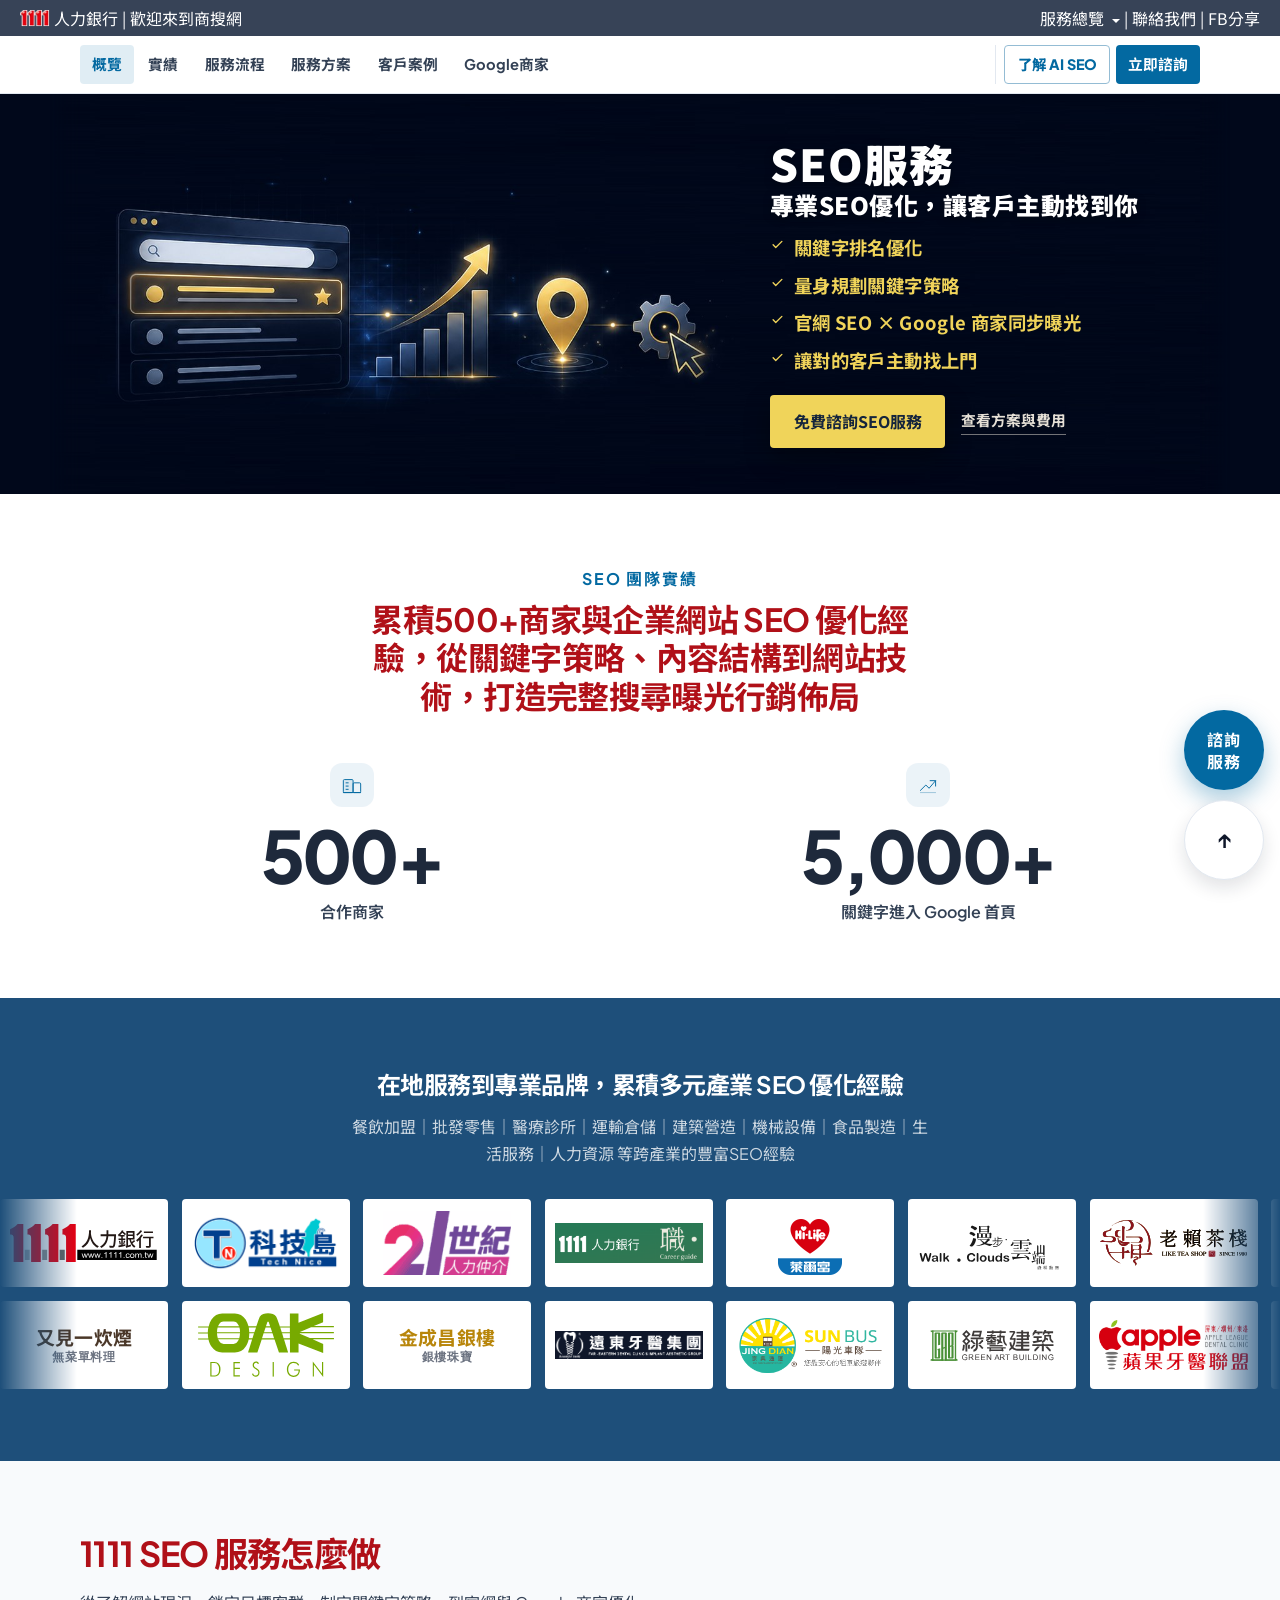
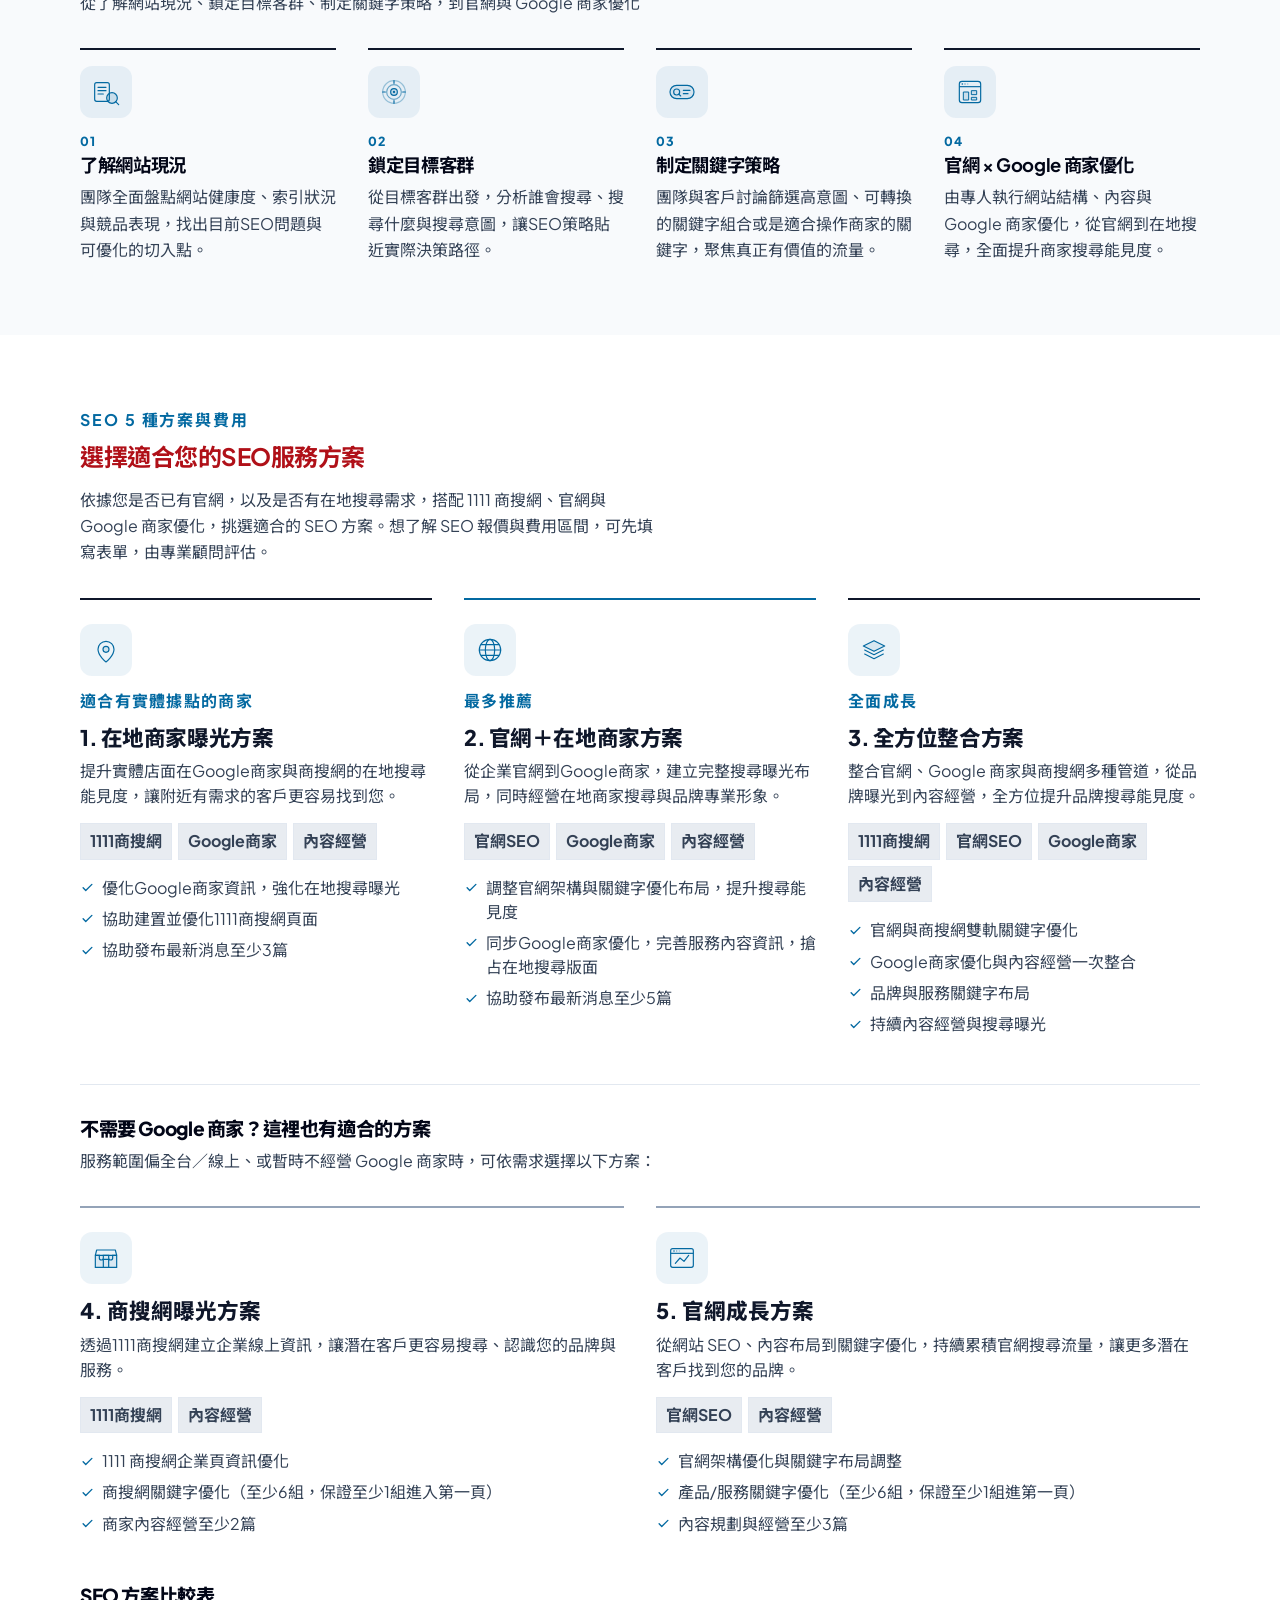
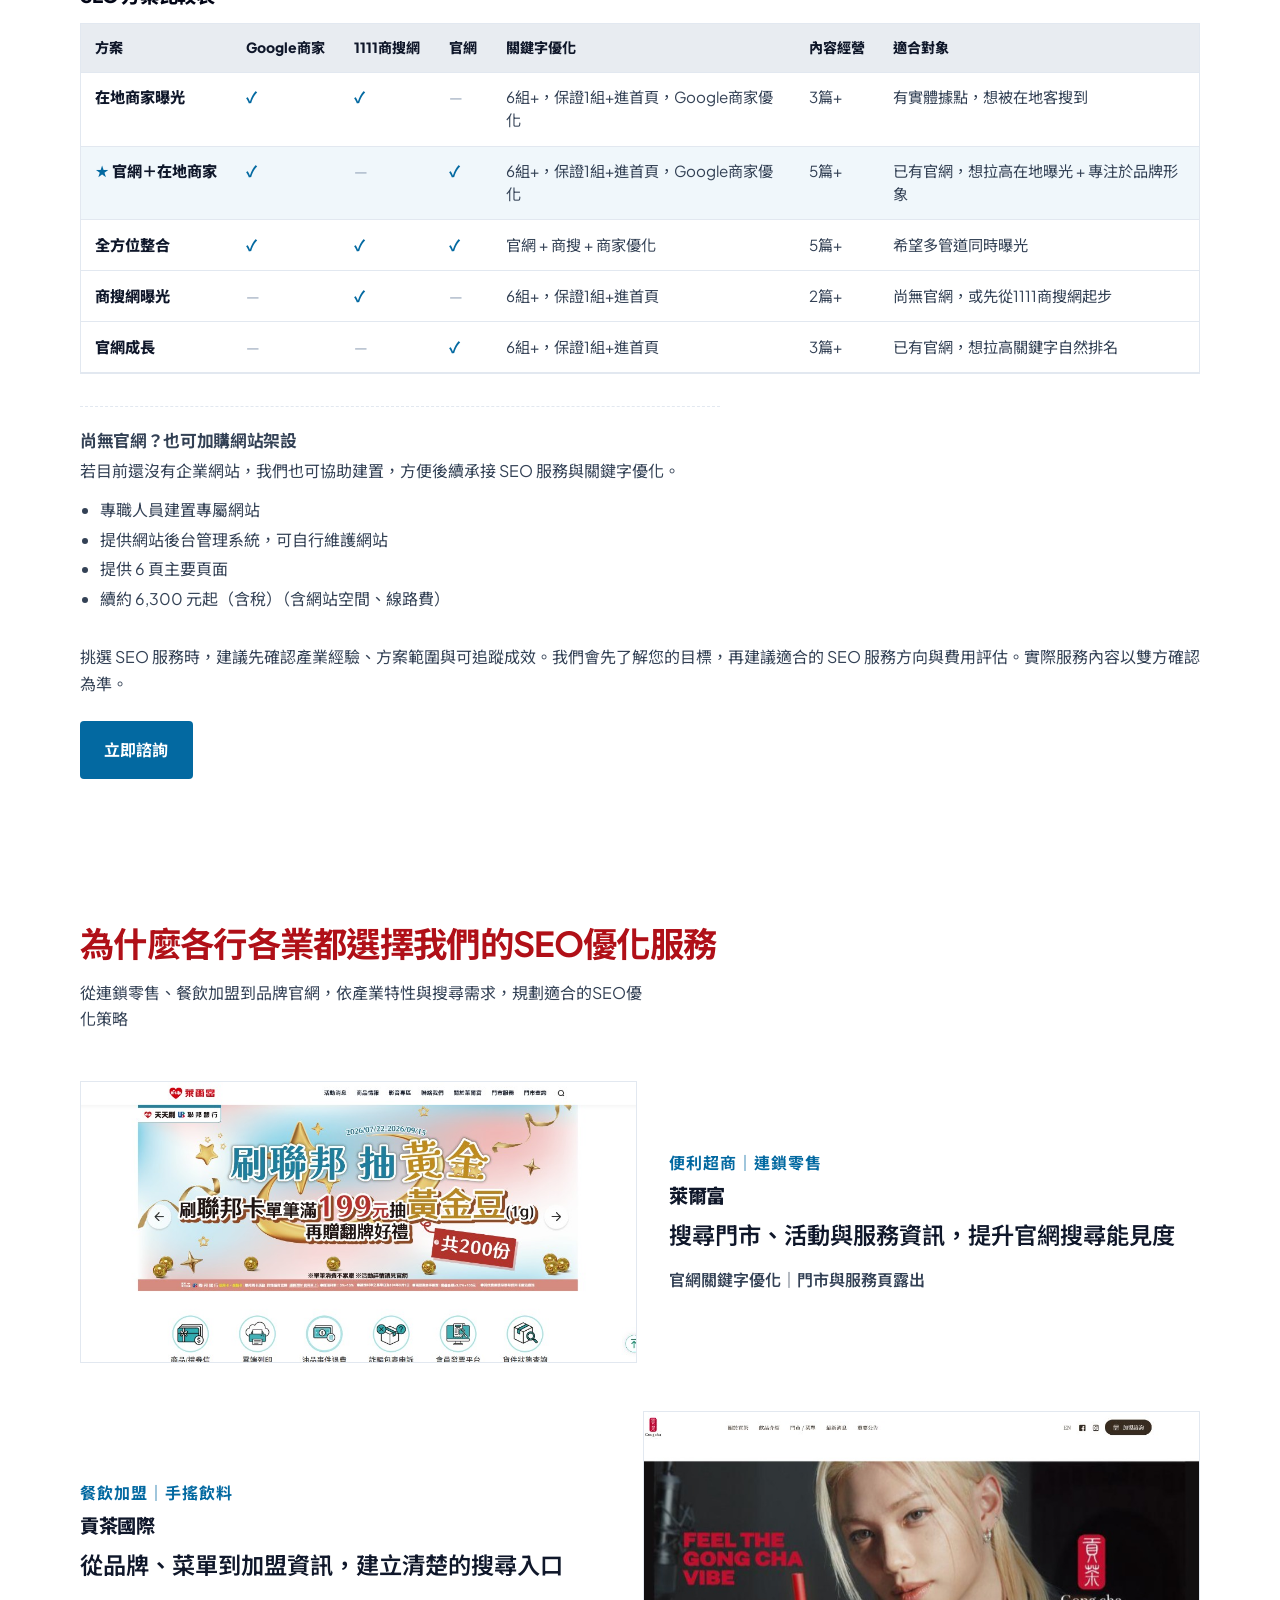
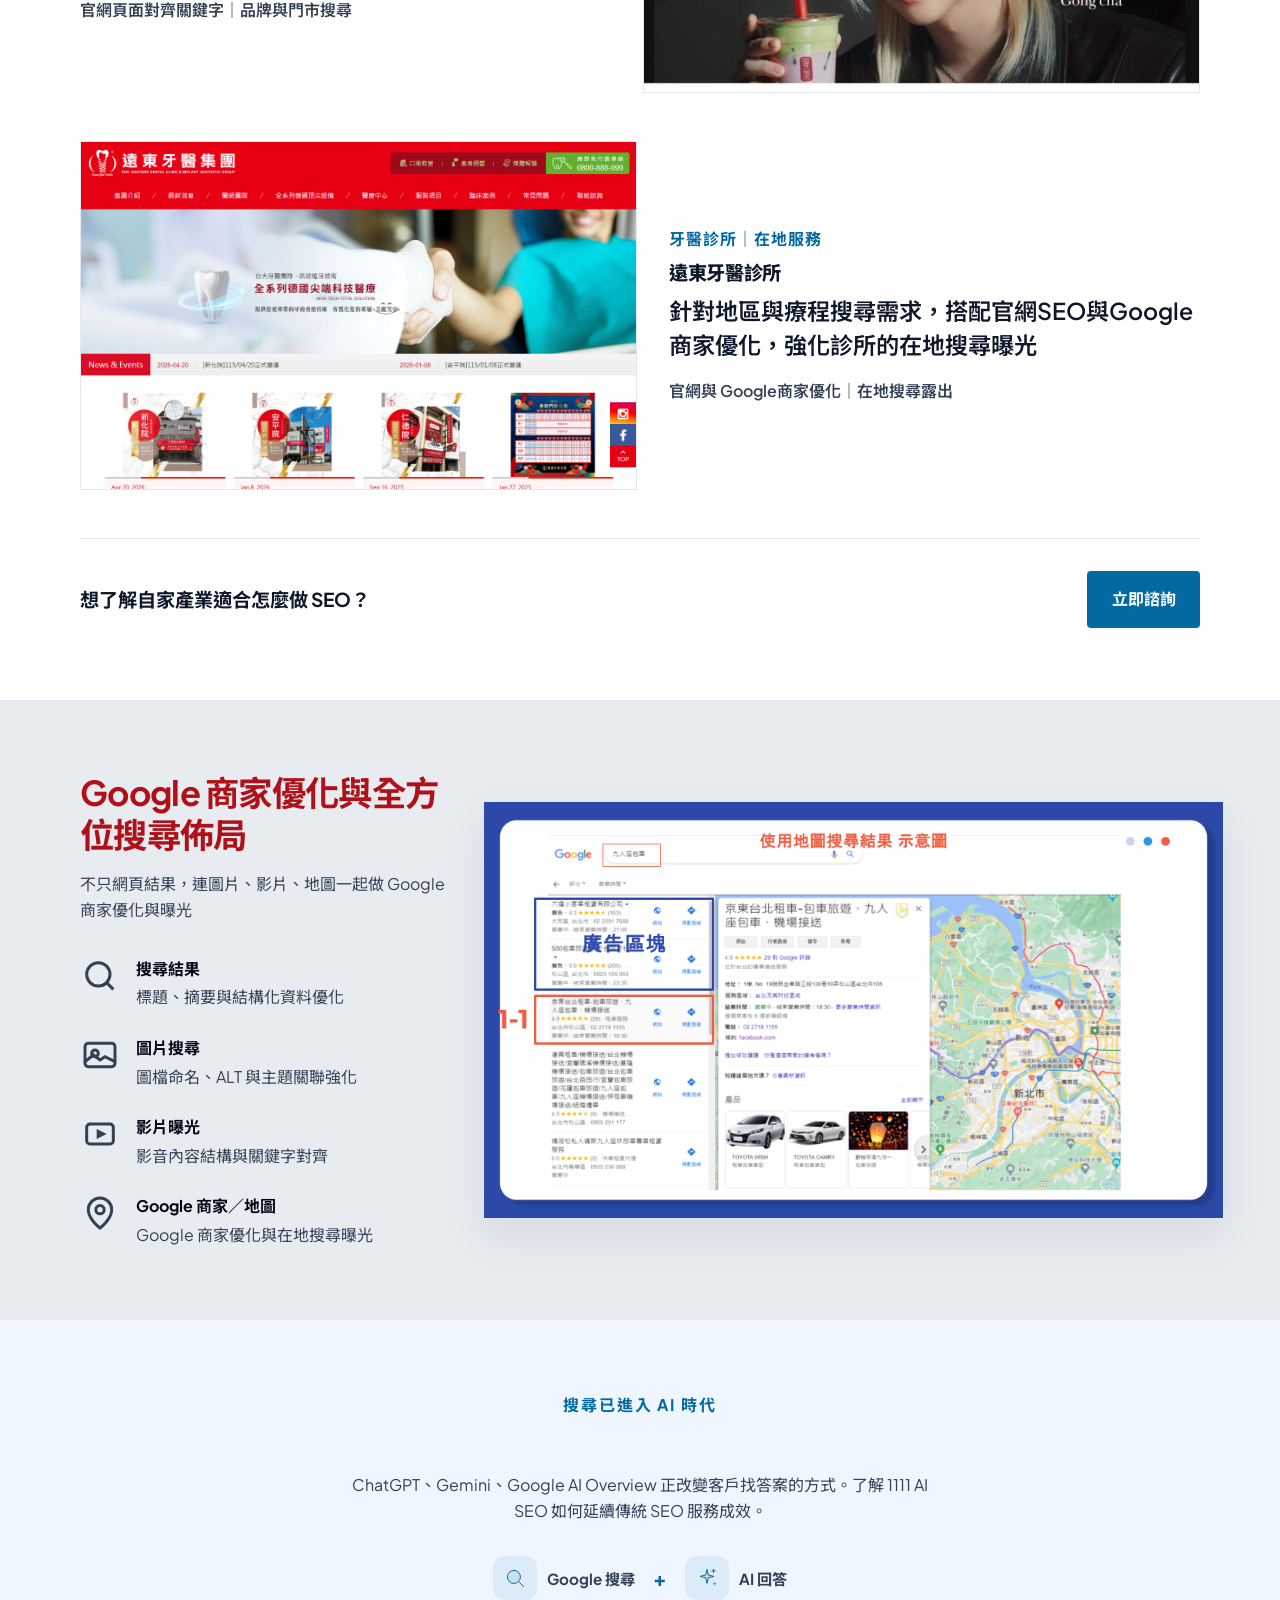
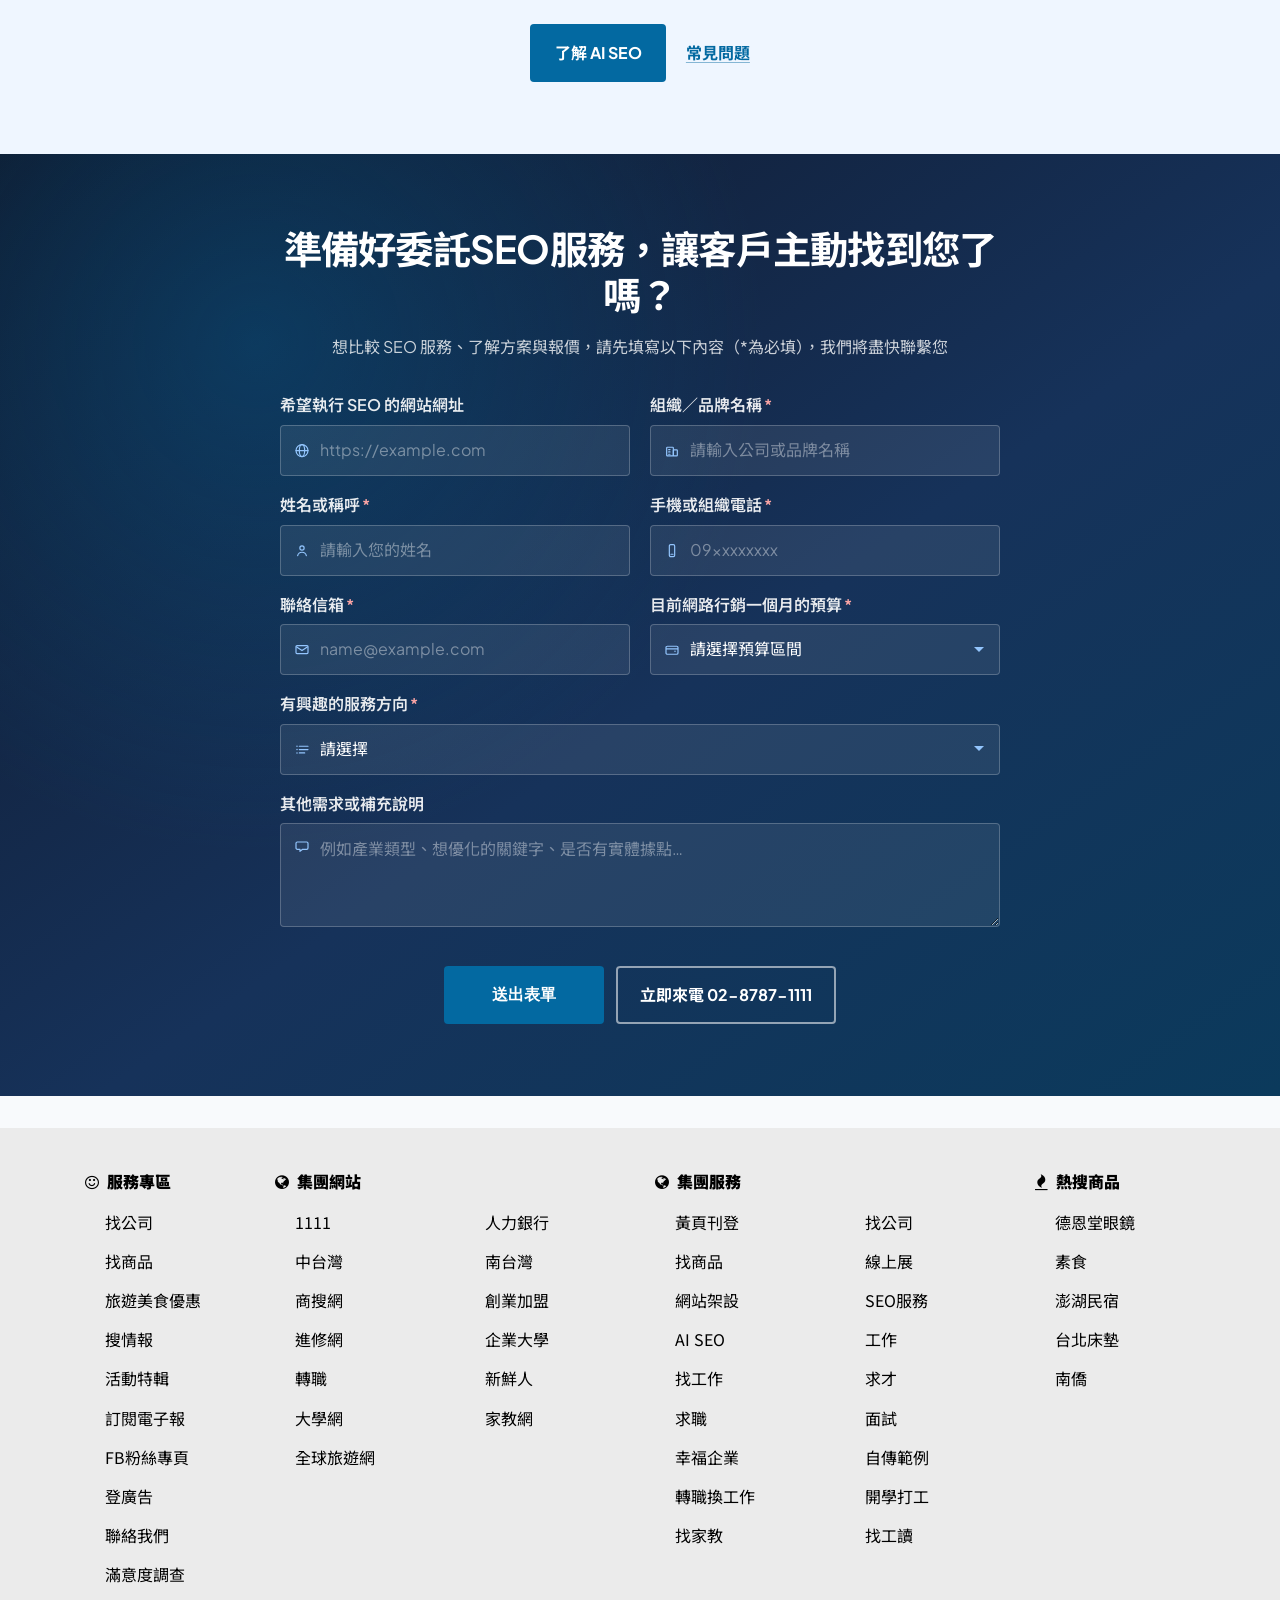
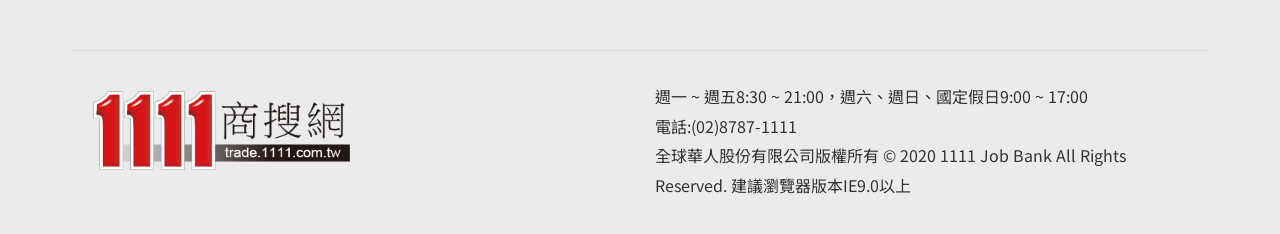
==== commit 61868f85: "Align landing copy with the SEO content review and keep production URLs extensionless. Co-authored-b" ====
--- a/index.html
+++ b/index.html
@@ -3,8 +3,9 @@
 <head>
   <meta charset="UTF-8" />
   <meta name="viewport" content="width=device-width, initial-scale=1.0" />
-  <title>1111 SEO服務｜專業SEO公司協助官網與Google商家排名</title>
-  <meta name="description" content="找 SEO 服務？1111 商搜網是專業 SEO 公司，提供官網關鍵字優化、Google 商家優化與商搜網曝光，由 SEO 顧問協助評估方案與費用，讓客戶主動找到你。" />
+  <title>1111 SEO服務｜專業SEO優化，讓客戶主動找到你</title>
+  <meta name="description" content="找 SEO 服務？1111 提供專業 SEO 優化，含關鍵字排名優化、官網 SEO × Google 商家同步曝光與 5 種方案。累積 500+ 商家經驗、5,000+ 關鍵字進入 Google 首頁，讓對的客戶主動找上門。" />
+  <meta name="keywords" content="SEO服務,SEO優化,關鍵字排名優化,Google商家優化,官網SEO,1111商搜網,SEO方案,SEO費用" />
   <meta name="robots" content="index, follow, max-image-preview:large, max-snippet:-1, max-video-preview:-1" />
   <meta name="author" content="1111商搜網" />
   <link rel="canonical" href="https://trade.1111.com.tw/seo/" />
@@ -15,16 +16,16 @@
   <meta property="og:type" content="website" />
   <meta property="og:site_name" content="1111商搜網" />
   <meta property="og:url" content="https://trade.1111.com.tw/seo/" />
-  <meta property="og:title" content="1111 SEO服務｜專業SEO公司協助官網與Google商家排名" />
-  <meta property="og:description" content="找 SEO 服務？1111 商搜網是專業 SEO 公司，提供官網關鍵字優化、Google 商家優化與商搜網曝光，由 SEO 顧問協助評估方案與費用。" />
+  <meta property="og:title" content="1111 SEO服務｜專業SEO優化，讓客戶主動找到你" />
+  <meta property="og:description" content="找 SEO 服務？1111 提供專業 SEO 優化，含關鍵字排名優化、官網 SEO × Google 商家同步曝光與 5 種方案，讓對的客戶主動找上門。" />
   <meta property="og:image" content="https://trade.1111.com.tw/seo/images/og-seo.jpg" />
   <meta property="og:image:width" content="1200" />
   <meta property="og:image:height" content="630" />
-  <meta property="og:image:alt" content="1111 SEO服務｜專業SEO公司" />
+  <meta property="og:image:alt" content="1111 SEO服務｜專業SEO優化" />
 
   <meta name="twitter:card" content="summary_large_image" />
-  <meta name="twitter:title" content="1111 SEO服務｜專業SEO公司協助官網與Google商家排名" />
-  <meta name="twitter:description" content="1111 商搜網 SEO 服務：官網關鍵字優化、Google 商家優化與商搜網曝光，協助企業進第一頁。" />
+  <meta name="twitter:title" content="1111 SEO服務｜專業SEO優化，讓客戶主動找到你" />
+  <meta name="twitter:description" content="1111 SEO 服務：關鍵字排名優化、官網 SEO × Google 商家同步曝光，累積 5,000+ 關鍵字進入 Google 首頁。" />
   <meta name="twitter:image" content="https://trade.1111.com.tw/seo/images/og-seo.jpg" />
 
   <link rel="preconnect" href="https://fonts.googleapis.com" />
@@ -32,7 +33,7 @@
   <link href="https://fonts.googleapis.com/css2?family=Noto+Sans+TC:wght@500;700;900&family=Plus+Jakarta+Sans:wght@400;500;600;700;800&display=swap" rel="stylesheet" />
   <link rel="stylesheet" href="https://cdnjs.cloudflare.com/ajax/libs/font-awesome/4.7.0/css/font-awesome.min.css" />
   <link rel="stylesheet" href="https://cdnjs.cloudflare.com/ajax/libs/animate.css/4.1.1/animate.min.css" />
-  <link rel="stylesheet" href="css/styles.css?v=20260813-8" />
+  <link rel="stylesheet" href="css/styles.css?v=20260820-5" />
   <link rel="stylesheet" href="css/1111-chrome.css" />
 
   <script type="application/ld+json">
@@ -73,8 +74,9 @@
         "@type": "WebPage",
         "@id": "https://trade.1111.com.tw/seo/#webpage",
         "url": "https://trade.1111.com.tw/seo/",
-        "name": "1111 SEO服務｜專業SEO公司協助官網與Google商家排名",
-        "description": "找 SEO 服務？1111 商搜網是專業 SEO 公司，提供官網關鍵字優化、Google 商家優化與商搜網曝光，由 SEO 顧問協助評估方案與費用，讓客戶主動找到你。",
+        "name": "1111 SEO服務｜專業SEO優化，讓客戶主動找到你",
+        "description": "找 SEO 服務？1111 提供專業 SEO 優化，含關鍵字排名優化、官網 SEO × Google 商家同步曝光與 5 種方案。累積 500+ 商家經驗、5,000+ 關鍵字進入 Google 首頁，讓對的客戶主動找上門。",
+        "keywords": "SEO服務,SEO優化,關鍵字排名優化,Google商家優化,官網SEO,1111商搜網",
         "isPartOf": { "@id": "https://trade.1111.com.tw/#website" },
         "about": { "@id": "https://trade.1111.com.tw/seo/#service" },
         "primaryImageOfPage": {
@@ -90,15 +92,58 @@
         "@type": "Service",
         "@id": "https://trade.1111.com.tw/seo/#service",
         "name": "1111 SEO服務",
-        "alternateName": ["SEO公司", "SEO優化公司", "SEO顧問"],
+        "alternateName": ["SEO優化", "SEO服務", "關鍵字排名優化"],
         "serviceType": "SEO服務／搜尋引擎優化",
-        "description": "1111 商搜網提供 SEO 服務與 SEO 顧問諮詢，含官網關鍵字優化、Google 商家優化與商搜網曝光方案，協助企業提升 Google 排名與自然詢問。",
+        "description": "1111 商搜網提供專業 SEO 優化，含關鍵字排名優化、官網 SEO × Google 商家同步曝光、1111 商搜網與內容經營，協助商家讓對的客戶主動找上門。",
         "provider": { "@id": "https://trade.1111.com.tw/#organization" },
         "areaServed": {
           "@type": "Country",
           "name": "Taiwan"
         },
-        "url": "https://trade.1111.com.tw/seo/"
+        "url": "https://trade.1111.com.tw/seo/",
+        "hasOfferCatalog": {
+          "@type": "OfferCatalog",
+          "name": "SEO 5 種方案",
+          "itemListElement": [
+            { "@type": "Offer", "itemOffered": { "@type": "Service", "name": "在地商家曝光方案" } },
+            { "@type": "Offer", "itemOffered": { "@type": "Service", "name": "官網＋在地商家方案" } },
+            { "@type": "Offer", "itemOffered": { "@type": "Service", "name": "全方位整合方案" } },
+            { "@type": "Offer", "itemOffered": { "@type": "Service", "name": "商搜網曝光方案" } },
+            { "@type": "Offer", "itemOffered": { "@type": "Service", "name": "官網成長方案" } }
+          ]
+        }
+      },
+      {
+        "@type": "HowTo",
+        "@id": "https://trade.1111.com.tw/seo/#howto",
+        "name": "1111 SEO 服務怎麼做",
+        "description": "從了解網站現況、鎖定目標客群、制定關鍵字策略，到官網與 Google 商家優化。",
+        "step": [
+          {
+            "@type": "HowToStep",
+            "position": 1,
+            "name": "了解網站現況",
+            "text": "團隊全面盤點網站健康度、索引狀況與競品表現，找出目前SEO問題與可優化的切入點。"
+          },
+          {
+            "@type": "HowToStep",
+            "position": 2,
+            "name": "鎖定目標客群",
+            "text": "從目標客群出發，分析誰會搜尋、搜尋什麼與搜尋意圖，讓SEO策略貼近實際決策路徑。"
+          },
+          {
+            "@type": "HowToStep",
+            "position": 3,
+            "name": "制定關鍵字策略",
+            "text": "團隊與客戶討論篩選高意圖、可轉換的關鍵字組合或是適合操作商家的關鍵字，聚焦真正有價值的流量。"
+          },
+          {
+            "@type": "HowToStep",
+            "position": 4,
+            "name": "官網 × Google 商家優化",
+            "text": "由專人執行網站結構、內容與 Google 商家優化，從官網到在地搜尋，全面提升商家搜尋能見度。"
+          }
+        ]
       },
       {
         "@type": "BreadcrumbList",
@@ -190,7 +235,7 @@
         <a class="page-nav__link" href="#google">Google商家</a>
       </div>
       <div class="page-nav__aside">
-        <a class="page-nav__page" href="ai-seo.html">了解 AI SEO</a>
+        <a class="page-nav__page" href="ai-seo">了解 AI SEO</a>
         <a class="page-nav__link page-nav__link--cta" href="#contact">立即諮詢</a>
       </div>
     </div>
@@ -203,7 +248,7 @@
         <img
           class="hero__img"
           src="images/hero-banner.jpg"
-          alt="1111 SEO服務：專業SEO公司協助官網與Google商家關鍵字優化"
+          alt="1111 SEO服務：專業SEO優化，讓客戶主動找到你"
           width="2360"
           height="640"
           fetchpriority="high"
@@ -212,15 +257,16 @@
       <div class="hero__copy">
         <h1 id="hero-title" class="animate__animated animate__fadeInDown" style="--animate-duration:0.7s;--animate-delay:0.1s">
           <span class="hero__title-main">SEO服務</span>
-          <span class="hero__title-sub">專業 SEO 公司，讓客戶主動找到你</span>
+          <span class="hero__title-sub">專業SEO優化，讓客戶主動找到你</span>
         </h1>
         <ul class="hero__benefits animate__animated animate__fadeInUp" style="--animate-duration:0.7s;--animate-delay:0.25s">
-          <li>關鍵字優化進第一頁</li>
-          <li>官網與 Google 商家同步曝光</li>
-          <li>有需求的客戶自動找上門</li>
+          <li>關鍵字排名優化</li>
+          <li>量身規劃關鍵字策略</li>
+          <li>官網 SEO × Google 商家同步曝光</li>
+          <li>讓對的客戶主動找上門</li>
         </ul>
         <div class="hero__cta animate__animated animate__fadeInUp" style="--animate-duration:0.7s;--animate-delay:0.4s">
-          <a class="btn btn--primary" href="#contact">立即諮詢 SEO 服務</a>
+          <a class="btn btn--primary" href="#contact">免費諮詢SEO服務</a>
           <a class="hero__cta-link hero__cta-link--desktop-only" href="#plans">查看方案與費用</a>
           <a class="hero__cta-link hero__cta-link--mobile-only" href="#pillars">查看服務流程</a>
         </div>
@@ -231,8 +277,8 @@
   <!-- S2 Stats -->
   <section class="section stats section--desktop-only" id="stats" aria-labelledby="stats-title">
     <div class="container">
-      <p class="eyebrow reveal" data-animate="fadeInUp">SEO 公司實績</p>
-      <h2 id="stats-title" class="reveal" data-animate="fadeInUp" data-delay="0.08s">累積數百站 SEO 服務經驗，含關鍵字優化與 Google 商家優化</h2>
+      <p class="eyebrow reveal" data-animate="fadeInUp">SEO 團隊實績</p>
+      <h2 id="stats-title" class="reveal" data-animate="fadeInUp" data-delay="0.08s">累積500+商家與企業網站 SEO 優化經驗，從關鍵字策略、內容結構到網站技術，打造完整搜尋曝光行銷佈局</h2>
       <div class="stats__grid">
         <div class="stat reveal" data-animate="fadeInUp" data-delay="0.12s">
           <div class="mark-icon" aria-hidden="true">
@@ -244,7 +290,7 @@
             </svg>
           </div>
           <p class="stat__num" data-count="500" data-suffix="+">0+</p>
-          <p class="stat__label">合作企業</p>
+          <p class="stat__label">合作商家</p>
         </div>
         <div class="stat reveal" data-animate="fadeInUp" data-delay="0.22s">
           <div class="mark-icon" aria-hidden="true">
@@ -255,7 +301,7 @@
             </svg>
           </div>
           <p class="stat__num" data-count="5000" data-suffix="+">0+</p>
-          <p class="stat__label">組穩定 Google 第一頁排名</p>
+          <p class="stat__label">關鍵字進入 Google 首頁</p>
         </div>
       </div>
     </div>
@@ -264,8 +310,8 @@
   <!-- S3 Logo marquee -->
   <section class="section logos section--desktop-only" id="logos" aria-labelledby="logos-title">
     <div class="container">
-      <h2 id="logos-title" class="reveal" data-animate="fadeInUp">各產業都找得到適合的 SEO 優化公司經驗</h2>
-      <p class="section__sub reveal" data-animate="fadeInUp" data-delay="0.08s">依實際 SEO 服務客戶統整：人力資源、餐飲加盟、便利超商、牙醫醫美、運輸物流、建築營造、機械設備、專業服務等多元產業</p>
+      <h2 id="logos-title" class="reveal" data-animate="fadeInUp">在地服務到專業品牌，累積多元產業 SEO 優化經驗</h2>
+      <p class="section__sub reveal" data-animate="fadeInUp" data-delay="0.08s">餐飲加盟｜批發零售｜醫療診所｜運輸倉儲｜建築營造｜機械設備｜食品製造｜生活服務｜人力資源 等跨產業的豐富SEO經驗</p>
     </div>
     <div class="logo-marquee reveal" data-animate="fadeIn" data-delay="0.12s" data-duration="0.7s" aria-label="合作廠商品牌">
       <div class="logo-marquee__row logo-marquee__row--ltr">
@@ -496,8 +542,8 @@
   <!-- S4 Four pillars -->
   <section class="section pillars" id="pillars" aria-labelledby="pillars-title">
     <div class="container">
-      <h2 id="pillars-title" class="reveal" data-animate="fadeInUp">1111 SEO 服務怎麼做：四大精準步驟</h2>
-      <p class="section__sub reveal" data-animate="fadeInUp" data-delay="0.08s">從現況盤點到關鍵字優化與執行，流程清楚、成效可追</p>
+      <h2 id="pillars-title" class="reveal" data-animate="fadeInUp">1111 SEO 服務怎麼做</h2>
+      <p class="section__sub reveal" data-animate="fadeInUp" data-delay="0.08s">從了解網站現況、鎖定目標客群、制定關鍵字策略，到官網與 Google 商家優化</p>
       <div class="pillars__grid">
         <article class="pillar reveal" data-animate="fadeInUp" data-delay="0s">
           <div class="pillar__icon" aria-hidden="true">
@@ -508,8 +554,8 @@
               <path d="M38.5 38.5L43 43" stroke="currentColor" stroke-width="1.75" stroke-linecap="round"/>
             </svg>
           </div>
-          <h3>了解現況</h3>
-          <p>SEO 顧問先盤點網站健康度、索引狀況與對手落差，找出可成長切入點。</p>
+          <h3>了解網站現況</h3>
+          <p>團隊全面盤點網站健康度、索引狀況與競品表現，找出目前SEO問題與可優化的切入點。</p>
         </article>
         <article class="pillar reveal" data-animate="fadeInUp" data-delay="0.1s">
           <div class="pillar__icon" aria-hidden="true">
@@ -521,8 +567,8 @@
               <path d="M24 7v4M24 37v4M7 24h4M37 24h4" stroke="currentColor" stroke-width="1.75" stroke-linecap="round"/>
             </svg>
           </div>
-          <h3>鎖定未來客群</h3>
-          <p>釐清誰會搜尋、何時搜尋、為什麼搜尋，讓 SEO 服務內容對準決策路徑。</p>
+          <h3>鎖定目標客群</h3>
+          <p>從目標客群出發，分析誰會搜尋、搜尋什麼與搜尋意圖，讓SEO策略貼近實際決策路徑。</p>
         </article>
         <article class="pillar reveal" data-animate="fadeInUp" data-delay="0.2s">
           <div class="pillar__icon" aria-hidden="true">
@@ -533,8 +579,8 @@
               <path d="M26 21.5h10M26 26.5h7" stroke="currentColor" stroke-width="1.75" stroke-linecap="round"/>
             </svg>
           </div>
-          <h3>關鍵字優化</h3>
-          <p>篩選高意圖、可轉換的關鍵字組合，避免空泛流量虛耗預算。</p>
+          <h3>制定關鍵字策略</h3>
+          <p>團隊與客戶討論篩選高意圖、可轉換的關鍵字組合或是適合操作商家的關鍵字，聚焦真正有價值的流量。</p>
         </article>
         <article class="pillar reveal" data-animate="fadeInUp" data-delay="0.3s">
           <div class="pillar__icon" aria-hidden="true">
@@ -547,8 +593,8 @@
               <path d="M14 24h8v12H14zM26 22h8v6h-8zM26 32h8v4h-8z" fill="currentColor" fill-opacity="0.12" stroke="currentColor" stroke-width="1.5" stroke-linejoin="round"/>
             </svg>
           </div>
-          <h3>官網與商家執行</h3>
-          <p>結構、內容、速度與 Google 商家優化同步調整，讓搜尋引擎更好理解你。</p>
+          <h3>官網 × Google 商家優化</h3>
+          <p>由專人執行網站結構、內容與 Google 商家優化，從官網到在地搜尋，全面提升商家搜尋能見度。</p>
         </article>
       </div>
     </div>
@@ -557,9 +603,9 @@
   <!-- Plans -->
   <section class="section plans section--desktop-only" id="plans" aria-labelledby="plans-title">
     <div class="container">
-      <p class="eyebrow reveal" data-animate="fadeInUp">SEO 方案與費用</p>
-      <h2 id="plans-title" class="reveal" data-animate="fadeInUp" data-delay="0.08s">選擇適合您的 SEO 服務方案</h2>
-      <p class="section__sub reveal" data-animate="fadeInUp" data-delay="0.12s">依是否有官網、是否需要在地搜尋，搭配 1111 商搜網、官網關鍵字優化與 Google 商家優化。想了解 SEO 報價或費用區間，可先填表由顧問評估。</p>
+      <p class="eyebrow reveal" data-animate="fadeInUp">SEO 5 種方案與費用</p>
+      <h2 id="plans-title" class="reveal" data-animate="fadeInUp" data-delay="0.08s">選擇適合您的SEO服務方案</h2>
+      <p class="section__sub reveal" data-animate="fadeInUp" data-delay="0.12s">依據您是否已有官網，以及是否有在地搜尋需求，搭配 1111 商搜網、官網與 Google 商家優化，挑選適合的 SEO 方案。想了解 SEO 報價與費用區間，可先填寫表單，由專業顧問評估。</p>
 
       <div class="plans__grid plans__grid--main">
         <article class="plan reveal" data-animate="fadeInUp" data-delay="0s">
@@ -569,18 +615,18 @@
               <circle cx="24" cy="23" r="4.5" fill="currentColor" fill-opacity="0.12" stroke="currentColor" stroke-width="1.75"/>
             </svg>
           </div>
-          <p class="plan__badge">適合在地商家</p>
-          <h3 class="plan__name">在地曝光方案</h3>
-          <p class="plan__who">有實體據點，想讓附近客戶在 Google 與商搜網找到您</p>
+          <p class="plan__badge">適合有實體據點的商家</p>
+          <h3 class="plan__name">1. 在地商家曝光方案</h3>
+          <p class="plan__who">提升實體店面在Google商家與商搜網的在地搜尋能見度，讓附近有需求的客戶更容易找到您。</p>
           <ul class="plan__tags" aria-label="服務項目">
-            <li>1111 商搜網</li>
-            <li>Google 商家</li>
+            <li>1111商搜網</li>
+            <li>Google商家</li>
             <li>內容經營</li>
           </ul>
           <ul class="plan__features">
-            <li>Google 商家優化，強化在地搜尋曝光</li>
-            <li>完善商家資訊、營業資訊與服務內容</li>
-            <li>協助發布最新消息至少 3 篇</li>
+            <li>優化Google商家資訊，強化在地搜尋曝光</li>
+            <li>協助建置並優化1111商搜網頁面</li>
+            <li>協助發布最新消息至少3篇</li>
           </ul>
         </article>
 
@@ -592,18 +638,18 @@
               <path d="M8 24h32M11 16h26M11 32h26" stroke="currentColor" stroke-width="1.75" stroke-linecap="round"/>
             </svg>
           </div>
-          <p class="plan__badge">最受推薦</p>
-          <h3 class="plan__name">官網＋在地方案</h3>
-          <p class="plan__who">已有官網，同時想經營在地搜尋與品牌專業形象</p>
+          <p class="plan__badge">最多推薦</p>
+          <h3 class="plan__name">2. 官網＋在地商家方案</h3>
+          <p class="plan__who">從企業官網到Google商家，建立完整搜尋曝光布局，同時經營在地商家搜尋與品牌專業形象。</p>
           <ul class="plan__tags" aria-label="服務項目">
-            <li>官網 SEO</li>
-            <li>Google 商家</li>
+            <li>官網SEO</li>
+            <li>Google商家</li>
             <li>內容經營</li>
           </ul>
           <ul class="plan__features">
             <li>調整官網架構與關鍵字優化布局，提升搜尋能見度</li>
-            <li>同步 Google 商家優化，搶占在地搜尋版面</li>
-            <li>協助發布最新消息至少 5 篇</li>
+            <li>同步Google商家優化，完善服務內容資訊，搶占在地搜尋版面</li>
+            <li>協助發布最新消息至少5篇</li>
           </ul>
         </article>
 
@@ -615,25 +661,26 @@
             </svg>
           </div>
           <p class="plan__badge">全面成長</p>
-          <h3 class="plan__name">全方位整合方案</h3>
-          <p class="plan__who">官網與商搜網都要做，希望多管道同時被客戶找到</p>
+          <h3 class="plan__name">3. 全方位整合方案</h3>
+          <p class="plan__who">整合官網、Google 商家與商搜網多種管道，從品牌曝光到內容經營，全方位提升品牌搜尋能見度。</p>
           <ul class="plan__tags" aria-label="服務項目">
-            <li>1111 商搜網</li>
-            <li>官網 SEO</li>
-            <li>Google 商家</li>
+            <li>1111商搜網</li>
+            <li>官網SEO</li>
+            <li>Google商家</li>
             <li>內容經營</li>
           </ul>
           <ul class="plan__features">
             <li>官網與商搜網雙軌關鍵字優化</li>
-            <li>Google 商家優化與內容經營一次整合</li>
-            <li>適合需要穩定長期曝光的品牌與企業</li>
+            <li>Google商家優化與內容經營一次整合</li>
+            <li>品牌與服務關鍵字布局</li>
+            <li>持續內容經營與搜尋曝光</li>
           </ul>
         </article>
       </div>
 
       <div class="plans__alt reveal" data-animate="fadeInUp">
-        <h3 class="plans__alt-title">若不需要 Google 商家，也可選擇</h3>
-        <p class="plans__alt-note">服務範圍偏全台／線上、或暫時不經營 Google 商家時，可依需求選擇以下方案。</p>
+        <h3 class="plans__alt-title">不需要 Google 商家？這裡也有適合的方案</h3>
+        <p class="plans__alt-note">服務範圍偏全台／線上、或暫時不經營 Google 商家時，可依需求選擇以下方案：</p>
         <div class="plans__grid plans__grid--alt">
           <article class="plan plan--alt">
             <div class="mark-icon" aria-hidden="true">
@@ -644,16 +691,16 @@
                 <path d="M8 20h6v4a3 3 0 006 0v-4h8v4a3 3 0 006 0v-4h6" stroke="currentColor" stroke-width="1.75"/>
               </svg>
             </div>
-            <h4 class="plan__name">商搜網曝光方案</h4>
-            <p class="plan__who">尚無官網，或希望先從 1111 商搜網開始被搜尋到</p>
+            <h4 class="plan__name">4. 商搜網曝光方案</h4>
+            <p class="plan__who">透過1111商搜網建立企業線上資訊，讓潛在客戶更容易搜尋、認識您的品牌與服務。</p>
             <ul class="plan__tags" aria-label="服務項目">
-              <li>1111 商搜網</li>
+              <li>1111商搜網</li>
               <li>內容經營</li>
             </ul>
             <ul class="plan__features">
-              <li>商搜網關鍵字優化（至少 6 組，保證至少 1 組進入第一頁）</li>
-              <li>協助建置並優化商搜網頁面</li>
-              <li>加贈商搜內容經營至少 2 篇</li>
+              <li>1111 商搜網企業頁資訊優化</li>
+              <li>商搜網關鍵字優化（至少6組，保證至少1組進入第一頁）</li>
+              <li>商家內容經營至少2篇</li>
             </ul>
           </article>
           <article class="plan plan--alt">
@@ -667,18 +714,84 @@
                 <path d="M14 32l7-8 6 5 7-9" stroke="currentColor" stroke-width="1.75" stroke-linecap="round" stroke-linejoin="round"/>
               </svg>
             </div>
-            <h4 class="plan__name">官網成長方案</h4>
-            <p class="plan__who">已有官網，想提升產品與服務關鍵字的自然排名</p>
+            <h4 class="plan__name">5. 官網成長方案</h4>
+            <p class="plan__who">從網站 SEO、內容布局到關鍵字優化，持續累積官網搜尋流量，讓更多潛在客戶找到您的品牌。</p>
             <ul class="plan__tags" aria-label="服務項目">
-              <li>官網 SEO</li>
+              <li>官網SEO</li>
               <li>內容經營</li>
             </ul>
             <ul class="plan__features">
-              <li>產品／服務關鍵字優化（至少 6 組，保證至少 1 組進入第一頁）</li>
               <li>官網架構優化與關鍵字布局調整</li>
-              <li>加贈商搜內容經營至少 3 篇</li>
+              <li>產品/服務關鍵字優化（至少6組，保證至少1組進第一頁）</li>
+              <li>內容規劃與經營至少3篇</li>
             </ul>
           </article>
+        </div>
+      </div>
+
+      <div class="plans-table-wrap reveal" data-animate="fadeInUp">
+        <h3 class="plans-table__title">SEO 方案比較表</h3>
+        <div class="plans-table__scroll" tabindex="0">
+          <table class="plans-table">
+            <thead>
+              <tr>
+                <th scope="col">方案</th>
+                <th scope="col">Google商家</th>
+                <th scope="col">1111商搜網</th>
+                <th scope="col">官網</th>
+                <th scope="col">關鍵字優化</th>
+                <th scope="col">內容經營</th>
+                <th scope="col">適合對象</th>
+              </tr>
+            </thead>
+            <tbody>
+              <tr>
+                <th scope="row">在地商家曝光</th>
+                <td><span class="plans-table__yes">✓</span></td>
+                <td><span class="plans-table__yes">✓</span></td>
+                <td><span class="plans-table__no" aria-label="不含">—</span></td>
+                <td>6組+，保證1組+進首頁，Google商家優化</td>
+                <td>3篇+</td>
+                <td>有實體據點，想被在地客搜到</td>
+              </tr>
+              <tr class="plans-table__featured">
+                <th scope="row">官網＋在地商家</th>
+                <td><span class="plans-table__yes">✓</span></td>
+                <td><span class="plans-table__no" aria-label="不含">—</span></td>
+                <td><span class="plans-table__yes">✓</span></td>
+                <td>6組+，保證1組+進首頁，Google商家優化</td>
+                <td>5篇+</td>
+                <td>已有官網，想拉高在地曝光 + 專注於品牌形象</td>
+              </tr>
+              <tr>
+                <th scope="row">全方位整合</th>
+                <td><span class="plans-table__yes">✓</span></td>
+                <td><span class="plans-table__yes">✓</span></td>
+                <td><span class="plans-table__yes">✓</span></td>
+                <td>官網 + 商搜 + 商家優化</td>
+                <td>5篇+</td>
+                <td>希望多管道同時曝光</td>
+              </tr>
+              <tr>
+                <th scope="row">商搜網曝光</th>
+                <td><span class="plans-table__no" aria-label="不含">—</span></td>
+                <td><span class="plans-table__yes">✓</span></td>
+                <td><span class="plans-table__no" aria-label="不含">—</span></td>
+                <td>6組+，保證1組+進首頁</td>
+                <td>2篇+</td>
+                <td>尚無官網，或先從1111商搜網起步</td>
+              </tr>
+              <tr>
+                <th scope="row">官網成長</th>
+                <td><span class="plans-table__no" aria-label="不含">—</span></td>
+                <td><span class="plans-table__no" aria-label="不含">—</span></td>
+                <td><span class="plans-table__yes">✓</span></td>
+                <td>6組+，保證1組+進首頁</td>
+                <td>3篇+</td>
+                <td>已有官網，想拉高關鍵字自然排名</td>
+              </tr>
+            </tbody>
+          </table>
         </div>
       </div>
 
@@ -693,7 +806,7 @@
         </ul>
       </aside>
 
-      <p class="plans__footnote reveal" data-animate="fadeInUp">挑選 SEO 公司時，建議先確認產業經驗、方案範圍與可追蹤成效。我們會先了解您的目標，再建議適合的 SEO 服務方向與費用評估。實際服務內容以雙方確認為準。</p>
+      <p class="plans__footnote reveal" data-animate="fadeInUp">挑選 SEO 服務時，建議先確認產業經驗、方案範圍與可追蹤成效。我們會先了解您的目標，再建議適合的 SEO 服務方向與費用評估。實際服務內容以雙方確認為準。</p>
       <div class="plans__cta reveal" data-animate="fadeInUp">
         <a class="btn btn--primary" href="#contact">立即諮詢</a>
       </div>
@@ -703,8 +816,8 @@
   <!-- S5 Cases zigzag -->
   <section class="section cases section--desktop-only" id="cases" aria-labelledby="cases-title">
     <div class="container">
-      <h2 id="cases-title" class="reveal" data-animate="fadeInUp">為什麼企業會推薦這間 SEO 公司</h2>
-      <p class="section__sub reveal" data-animate="fadeInUp" data-delay="0.08s">從連鎖超商、餐飲加盟到在地診所，依產業需求做網站與搜尋優化</p>
+      <h2 id="cases-title" class="reveal" data-animate="fadeInUp">為什麼各行各業都選擇我們的SEO優化服務</h2>
+      <p class="section__sub reveal" data-animate="fadeInUp" data-delay="0.08s">從連鎖零售、餐飲加盟到品牌官網，依產業特性與搜尋需求，規劃適合的SEO優化策略</p>
 
       <article class="case case--left reveal" data-animate="fadeInLeft" data-duration="0.75s">
         <div class="case__media">
@@ -713,7 +826,7 @@
         <div class="case__body">
           <p class="case__industry">便利超商｜連鎖零售</p>
           <h3 class="case__name">萊爾富</h3>
-          <blockquote>「客人要查門市、看活動，現在搜進來比較對得上，不用再一頁一頁找。」</blockquote>
+          <blockquote>搜尋門市、活動與服務資訊，提升官網搜尋能見度</blockquote>
           <p class="case__result">官網關鍵字優化｜門市與服務頁露出</p>
         </div>
       </article>
@@ -725,7 +838,7 @@
         <div class="case__body">
           <p class="case__industry">餐飲加盟｜手搖飲料</p>
           <h3 class="case__name">貢茶國際</h3>
-          <blockquote>「菜單、門市、加盟資訊分開後，客人從搜尋進來比較不會走錯頁。」</blockquote>
+          <blockquote>從品牌、菜單到加盟資訊，建立清楚的搜尋入口</blockquote>
           <p class="case__result">官網頁面對齊關鍵字｜品牌與門市搜尋</p>
         </div>
       </article>
@@ -737,8 +850,8 @@
         <div class="case__body">
           <p class="case__industry">牙醫診所｜在地服務</p>
           <h3 class="case__name">遠東牙醫診所</h3>
-          <blockquote>「官網跟 Google 商家一起調過，附近客人搜地區或療程，看到的比較一致。」</blockquote>
-          <p class="case__result">官網與 Google 商家優化｜在地搜尋露出</p>
+          <blockquote>針對地區與療程搜尋需求，搭配官網SEO與Google商家優化，強化診所的在地搜尋曝光</blockquote>
+          <p class="case__result">官網與 Google商家優化｜在地搜尋露出</p>
         </div>
       </article>
 
@@ -835,8 +948,8 @@
         </span>
       </div>
       <div class="bridge__actions reveal" data-animate="fadeInUp" data-delay="0.16s">
-        <a class="btn btn--primary" href="ai-seo.html">了解 AI SEO</a>
-        <a class="bridge__link" href="ai-seo.html#faq">常見問題</a>
+        <a class="btn btn--primary" href="ai-seo">了解 AI SEO</a>
+        <a class="bridge__link" href="ai-seo#faq">常見問題</a>
       </div>
     </div>
   </section>
@@ -844,8 +957,8 @@
   <!-- S7 Contact form -->
   <section class="section cta" id="contact" aria-labelledby="cta-title">
     <div class="container cta__inner reveal" data-animate="fadeIn" data-duration="0.65s">
-      <h2 id="cta-title">準備好委託 SEO 服務，讓客戶主動找到您了嗎？</h2>
-      <p class="cta__lead">想比較 SEO 公司、了解方案與報價，請先填寫以下內容（*為必填），顧問將盡快聯繫您</p>
+      <h2 id="cta-title">準備好委託SEO服務，讓客戶主動找到您了嗎？</h2>
+      <p class="cta__lead">想比較 SEO 服務、了解方案與報價，請先填寫以下內容（*為必填），我們將盡快聯繫您</p>
 
       <form class="contact-form" id="contact-form" action="https://formsubmit.co/ajax/jerrywangtc@staff.1111.com.tw" method="POST" novalidate>
         <!-- FormSubmit config -->
@@ -902,8 +1015,8 @@
             <div class="field__control field__control--list">
               <select id="interest" name="服務方向" required>
                 <option value="" disabled selected>請選擇</option>
-                <option value="在地曝光方案">在地曝光方案（商搜網＋Google 商家）</option>
-                <option value="官網＋在地方案">官網＋在地方案</option>
+                <option value="在地商家曝光方案">在地商家曝光方案（商搜網＋Google 商家）</option>
+                <option value="官網＋在地商家方案">官網＋在地商家方案</option>
                 <option value="全方位整合方案">全方位整合方案</option>
                 <option value="商搜網曝光方案">商搜網曝光方案</option>
                 <option value="官網成長方案">官網成長方案</option>
@@ -1042,7 +1155,7 @@
               <span><a href="./" target="_self">SEO服務</a></span>
             </div>
             <div class="col-6">
-              <span><a href="ai-seo.html" target="_self">AI SEO</a></span>
+              <span><a href="ai-seo" target="_self">AI SEO</a></span>
             </div>
             <div class="col-6">
               <span><a href="https://www.1111.com.tw/" target="_blank" rel="noopener">工作</a></span>
--- a/css/styles.css
+++ b/css/styles.css
@@ -132,19 +132,6 @@
   margin-bottom: var(--space-4);
 }
 
-.plans > .container > .section__sub,
-.stats > .container > .section__sub {
-  max-width: none;
-  white-space: nowrap;
-}
-
-@media (max-width: 900px) {
-  .plans > .container > .section__sub,
-  .stats > .container > .section__sub {
-    white-space: normal;
-  }
-}
-
 .eyebrow {
   text-transform: uppercase;
   letter-spacing: 0.12em;
@@ -220,6 +207,10 @@
   grid-template-columns: 1fr 1fr;
   align-items: center;
   isolation: isolate;
+}
+
+.hero:not(.hero--aiseo) .hero__frame {
+  aspect-ratio: 2360 / 800;
 }
 
 .hero__visual {
@@ -421,7 +412,7 @@
 
 .stats h2 {
   font-size: clamp(1.5rem, 3vw, 2rem);
-  max-width: 22ch;
+  max-width: 36rem;
   margin-inline: auto;
 }
 
@@ -803,6 +794,76 @@
   margin-top: var(--space-2);
 }
 
+.plans-table-wrap {
+  margin-top: var(--space-5);
+}
+
+.plans-table__title {
+  margin: 0 0 1rem;
+  font-size: 1.2rem;
+  font-weight: 800;
+}
+
+.plans-table__scroll {
+  overflow-x: auto;
+  -webkit-overflow-scrolling: touch;
+  border: 1px solid var(--color-border);
+  background: #fff;
+}
+
+.plans-table {
+  width: 100%;
+  min-width: 52rem;
+  border-collapse: collapse;
+  font-size: 0.95rem;
+  line-height: 1.5;
+}
+
+.plans-table th,
+.plans-table td {
+  padding: 0.85rem 0.9rem;
+  text-align: left;
+  vertical-align: top;
+  border-bottom: 1px solid var(--color-border);
+}
+
+.plans-table thead th {
+  background: var(--color-muted);
+  font-size: 0.88rem;
+  font-weight: 800;
+  color: var(--color-primary);
+  white-space: nowrap;
+}
+
+.plans-table tbody th {
+  font-weight: 800;
+  color: var(--color-primary);
+  white-space: nowrap;
+}
+
+.plans-table tbody td {
+  color: var(--color-secondary);
+}
+
+.plans-table__featured th,
+.plans-table__featured td {
+  background: #f0f7fb;
+}
+
+.plans-table__featured th::before {
+  content: "★ ";
+  color: var(--color-accent);
+}
+
+.plans-table__yes {
+  font-weight: 800;
+  color: var(--color-accent);
+}
+
+.plans-table__no {
+  color: #94a3b8;
+}
+
 @media (max-width: 900px) {
   .plans__grid--main,
   .plans__grid--alt {
@@ -1145,6 +1206,17 @@
   margin: 0;
   padding: 0 0.15rem 1.2rem;
   max-width: 46rem;
+}
+
+.faq__a a {
+  color: var(--color-accent);
+  font-weight: 700;
+  text-decoration: underline;
+  text-underline-offset: 0.15em;
+}
+
+.faq__a a:hover {
+  color: var(--color-accent-hover);
 }
 
 @media (prefers-reduced-motion: reduce) {
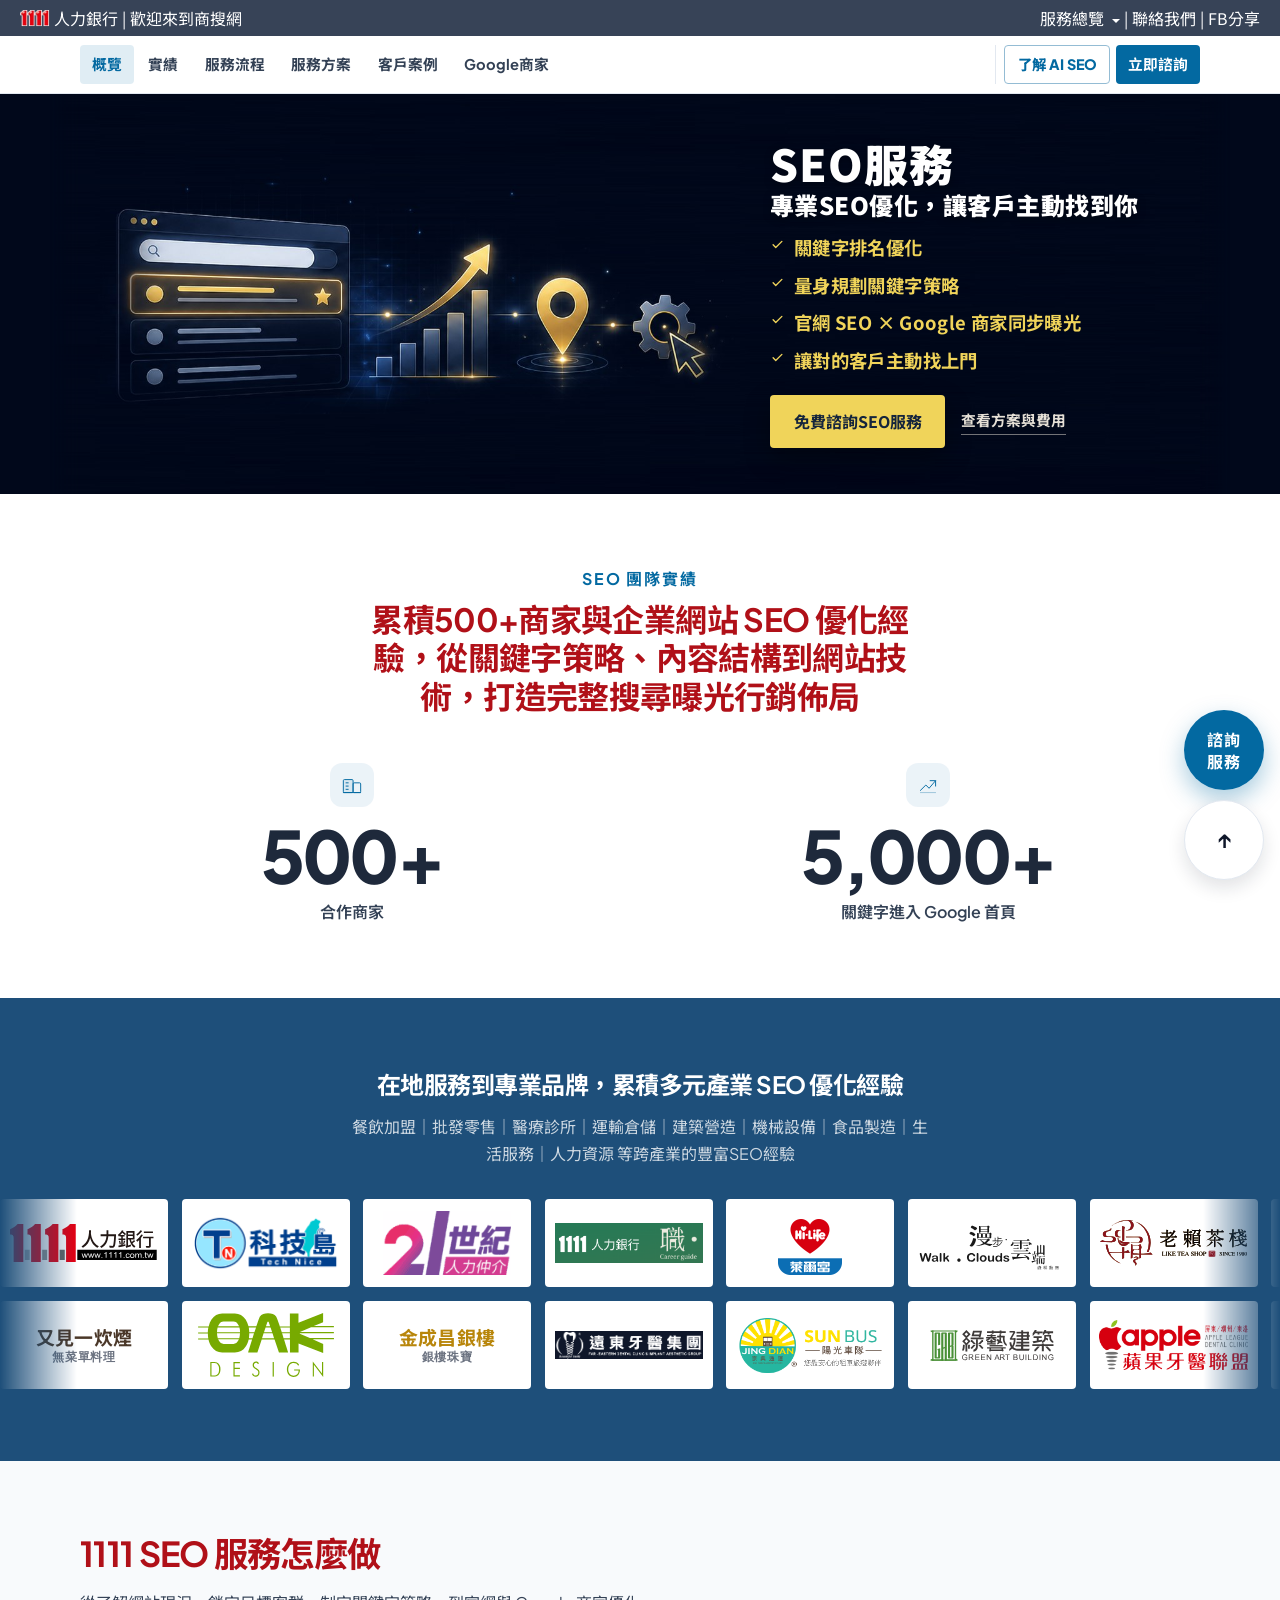
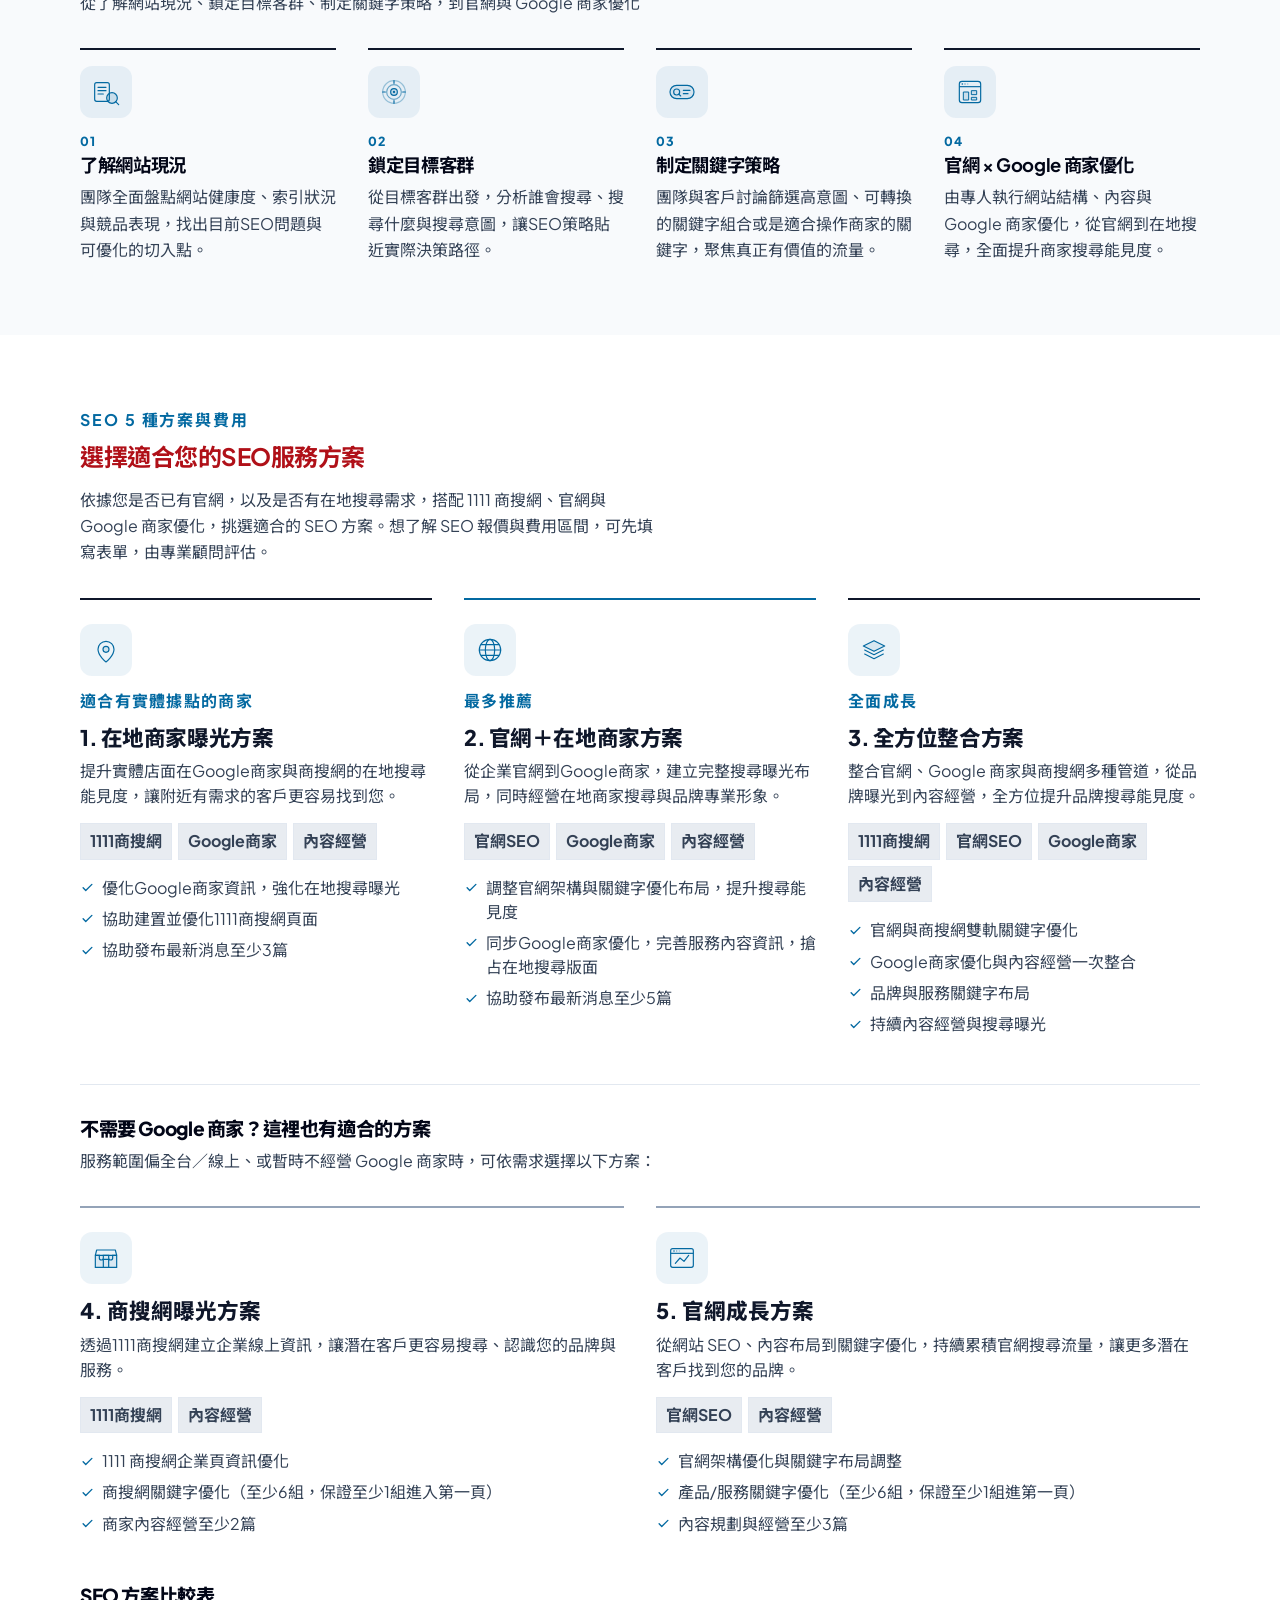
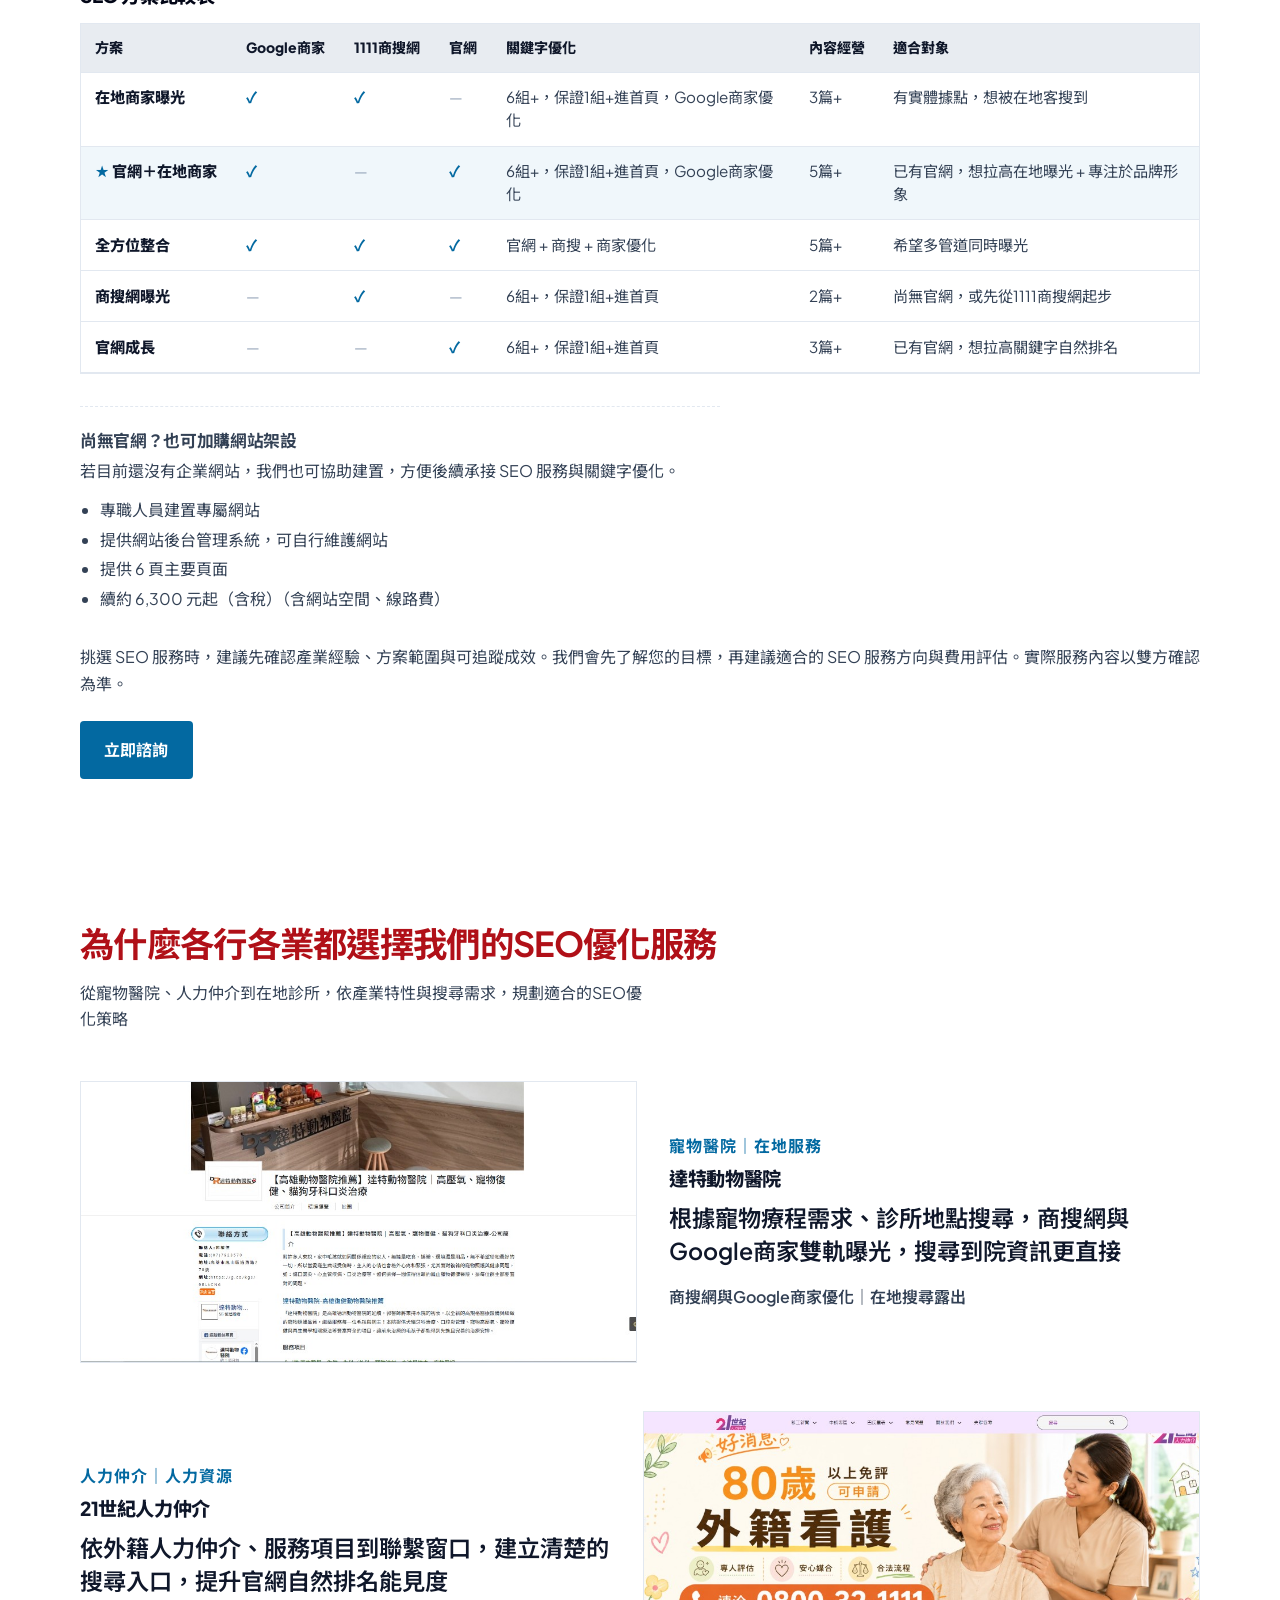
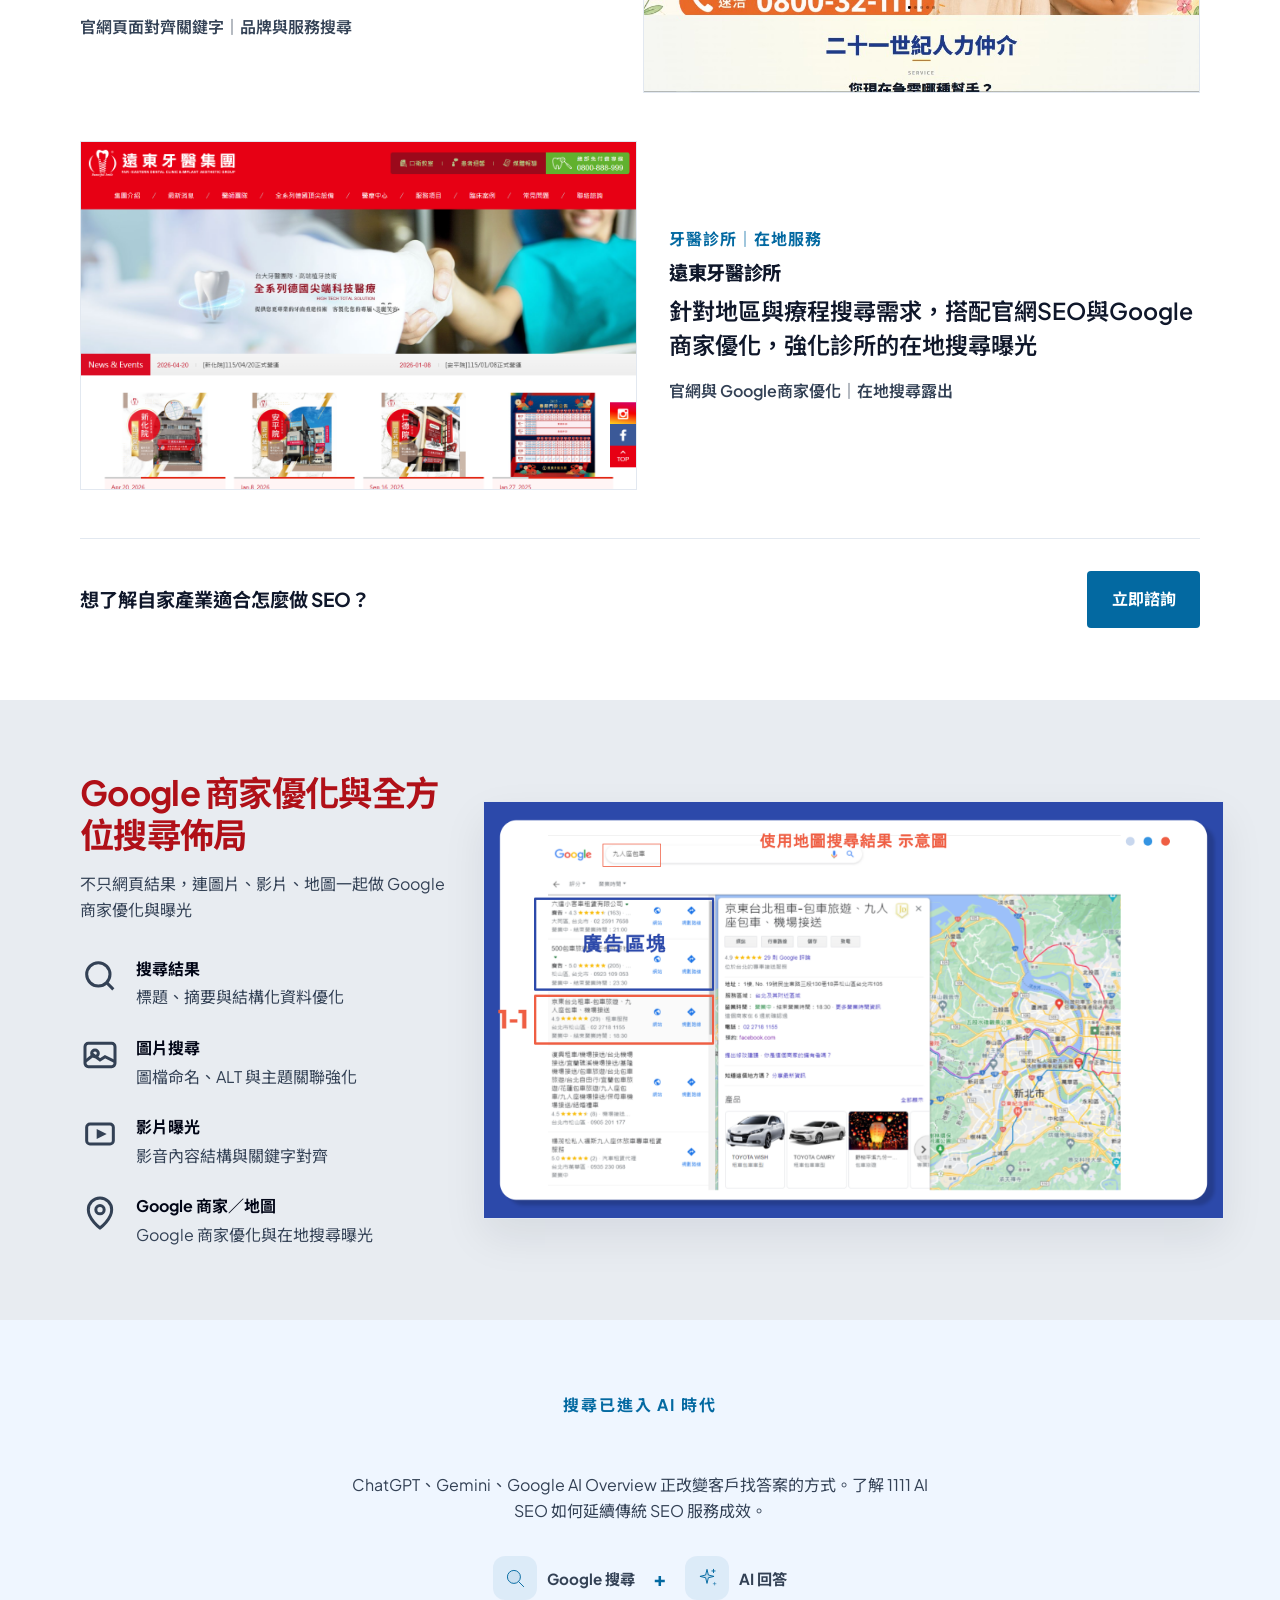
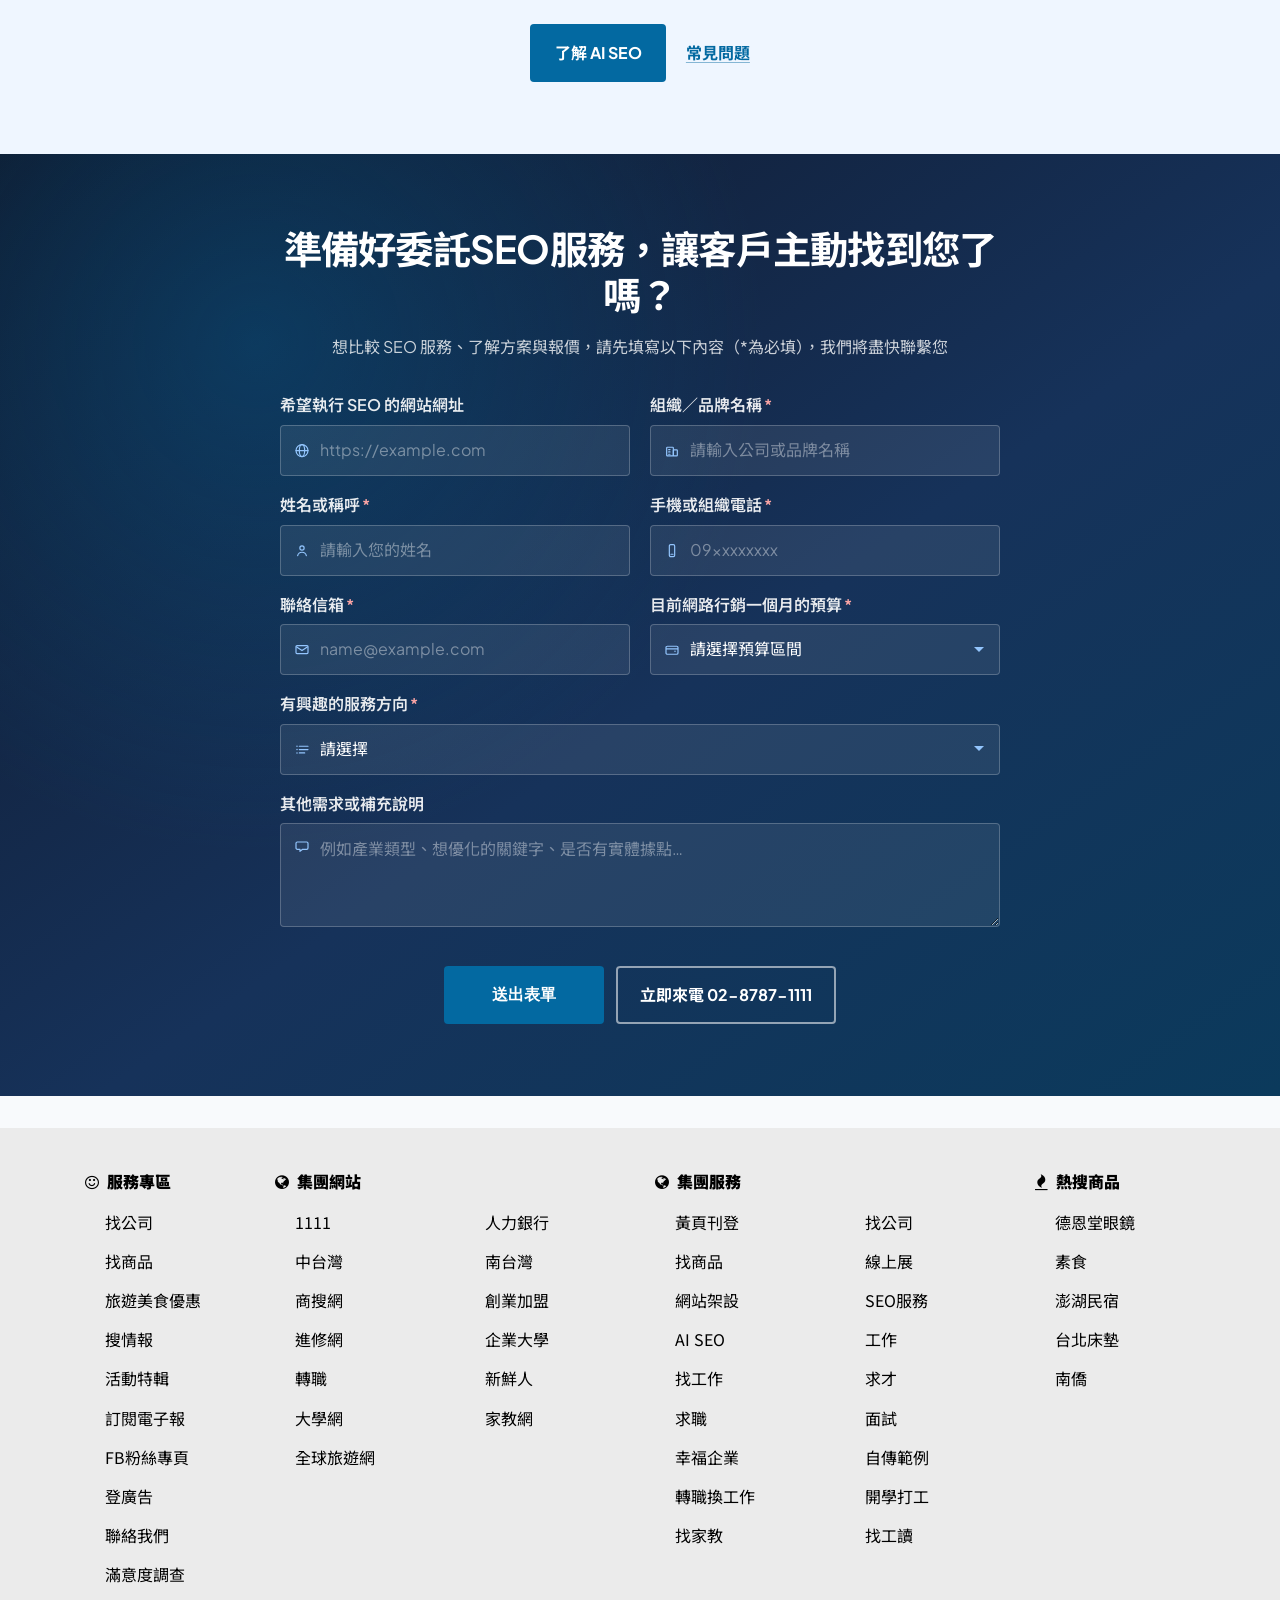
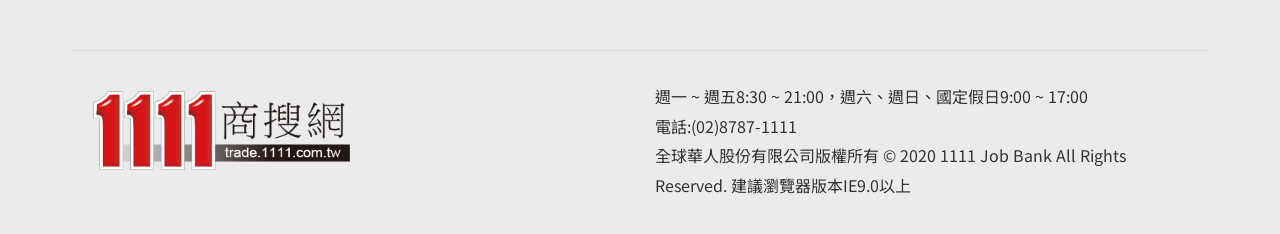
==== commit fb6a26dc: "Replace the first two case studies with Dart Vet and 21st Century Manpower. Keep the stats intro as " ====
--- a/index.html
+++ b/index.html
@@ -33,7 +33,7 @@
   <link href="https://fonts.googleapis.com/css2?family=Noto+Sans+TC:wght@500;700;900&family=Plus+Jakarta+Sans:wght@400;500;600;700;800&display=swap" rel="stylesheet" />
   <link rel="stylesheet" href="https://cdnjs.cloudflare.com/ajax/libs/font-awesome/4.7.0/css/font-awesome.min.css" />
   <link rel="stylesheet" href="https://cdnjs.cloudflare.com/ajax/libs/animate.css/4.1.1/animate.min.css" />
-  <link rel="stylesheet" href="css/styles.css?v=20260820-5" />
+  <link rel="stylesheet" href="css/styles.css?v=20260821-2" />
   <link rel="stylesheet" href="css/1111-chrome.css" />
 
   <script type="application/ld+json">
@@ -278,7 +278,7 @@
   <section class="section stats section--desktop-only" id="stats" aria-labelledby="stats-title">
     <div class="container">
       <p class="eyebrow reveal" data-animate="fadeInUp">SEO 團隊實績</p>
-      <h2 id="stats-title" class="reveal" data-animate="fadeInUp" data-delay="0.08s">累積500+商家與企業網站 SEO 優化經驗，從關鍵字策略、內容結構到網站技術，打造完整搜尋曝光行銷佈局</h2>
+      <strong id="stats-title" class="stats__lead reveal" data-animate="fadeInUp" data-delay="0.08s">累積500+商家與企業網站 SEO 優化經驗，從關鍵字策略、內容結構到網站技術，打造完整搜尋曝光行銷佈局</strong>
       <div class="stats__grid">
         <div class="stat reveal" data-animate="fadeInUp" data-delay="0.12s">
           <div class="mark-icon" aria-hidden="true">
@@ -817,29 +817,29 @@
   <section class="section cases section--desktop-only" id="cases" aria-labelledby="cases-title">
     <div class="container">
       <h2 id="cases-title" class="reveal" data-animate="fadeInUp">為什麼各行各業都選擇我們的SEO優化服務</h2>
-      <p class="section__sub reveal" data-animate="fadeInUp" data-delay="0.08s">從連鎖零售、餐飲加盟到品牌官網，依產業特性與搜尋需求，規劃適合的SEO優化策略</p>
+      <p class="section__sub reveal" data-animate="fadeInUp" data-delay="0.08s">從寵物醫院、人力仲介到在地診所，依產業特性與搜尋需求，規劃適合的SEO優化策略</p>
 
       <article class="case case--left reveal" data-animate="fadeInLeft" data-duration="0.75s">
         <div class="case__media">
-          <img src="images/cases/hilife.png?v=2" alt="萊爾富官網截圖" loading="lazy" width="1024" height="493" />
+          <img src="images/cases/dart-vet.png" alt="達特動物醫院商搜網頁面截圖" loading="lazy" width="1024" height="487" />
         </div>
         <div class="case__body">
-          <p class="case__industry">便利超商｜連鎖零售</p>
-          <h3 class="case__name">萊爾富</h3>
-          <blockquote>搜尋門市、活動與服務資訊，提升官網搜尋能見度</blockquote>
-          <p class="case__result">官網關鍵字優化｜門市與服務頁露出</p>
+          <p class="case__industry">寵物醫院｜在地服務</p>
+          <h3 class="case__name">達特動物醫院</h3>
+          <blockquote>根據寵物療程需求、診所地點搜尋，商搜網與Google商家雙軌曝光，搜尋到院資訊更直接</blockquote>
+          <p class="case__result">商搜網與Google商家優化｜在地搜尋露出</p>
         </div>
       </article>
 
       <article class="case case--right reveal" data-animate="fadeInRight" data-duration="0.75s">
         <div class="case__media">
-          <img src="images/cases/gongcha.png?v=2" alt="貢茶國際官網截圖" loading="lazy" width="1024" height="492" />
+          <img src="images/cases/21manpower.png" alt="21世紀人力仲介官網截圖" loading="lazy" width="1024" height="494" />
         </div>
         <div class="case__body">
-          <p class="case__industry">餐飲加盟｜手搖飲料</p>
-          <h3 class="case__name">貢茶國際</h3>
-          <blockquote>從品牌、菜單到加盟資訊，建立清楚的搜尋入口</blockquote>
-          <p class="case__result">官網頁面對齊關鍵字｜品牌與門市搜尋</p>
+          <p class="case__industry">人力仲介｜人力資源</p>
+          <h3 class="case__name">21世紀人力仲介</h3>
+          <blockquote>依外籍人力仲介、服務項目到聯繫窗口，建立清楚的搜尋入口，提升官網自然排名能見度</blockquote>
+          <p class="case__result">官網頁面對齊關鍵字｜品牌與服務搜尋</p>
         </div>
       </article>
 
@@ -1043,7 +1043,7 @@
       </form>
 
       <div class="contact-success" id="contact-success" hidden>
-        <h3>感謝您的諮詢！</h3>
+        <p>感謝您的諮詢！</p>
         <p>我們已收到您的資料，SEO 顧問將盡快與您聯繫，協助評估關鍵字、適合方案與費用方向。</p>
         <a class="btn btn--ghost" href="#plans">查看服務方案</a>
       </div>
--- a/css/styles.css
+++ b/css/styles.css
@@ -410,10 +410,22 @@
   text-align: center;
 }
 
-.stats h2 {
+.stats h2,
+.stats .stats__lead {
+  display: block;
   font-size: clamp(1.5rem, 3vw, 2rem);
+  font-weight: 700;
+  line-height: 1.2;
+  letter-spacing: -0.02em;
+  color: var(--color-brand-deep);
   max-width: 36rem;
+  margin: 0 auto var(--space-2);
+}
+
+.stats .section__sub {
+  max-width: 50rem;
   margin-inline: auto;
+  text-wrap: pretty;
 }
 
 .stats__grid {
